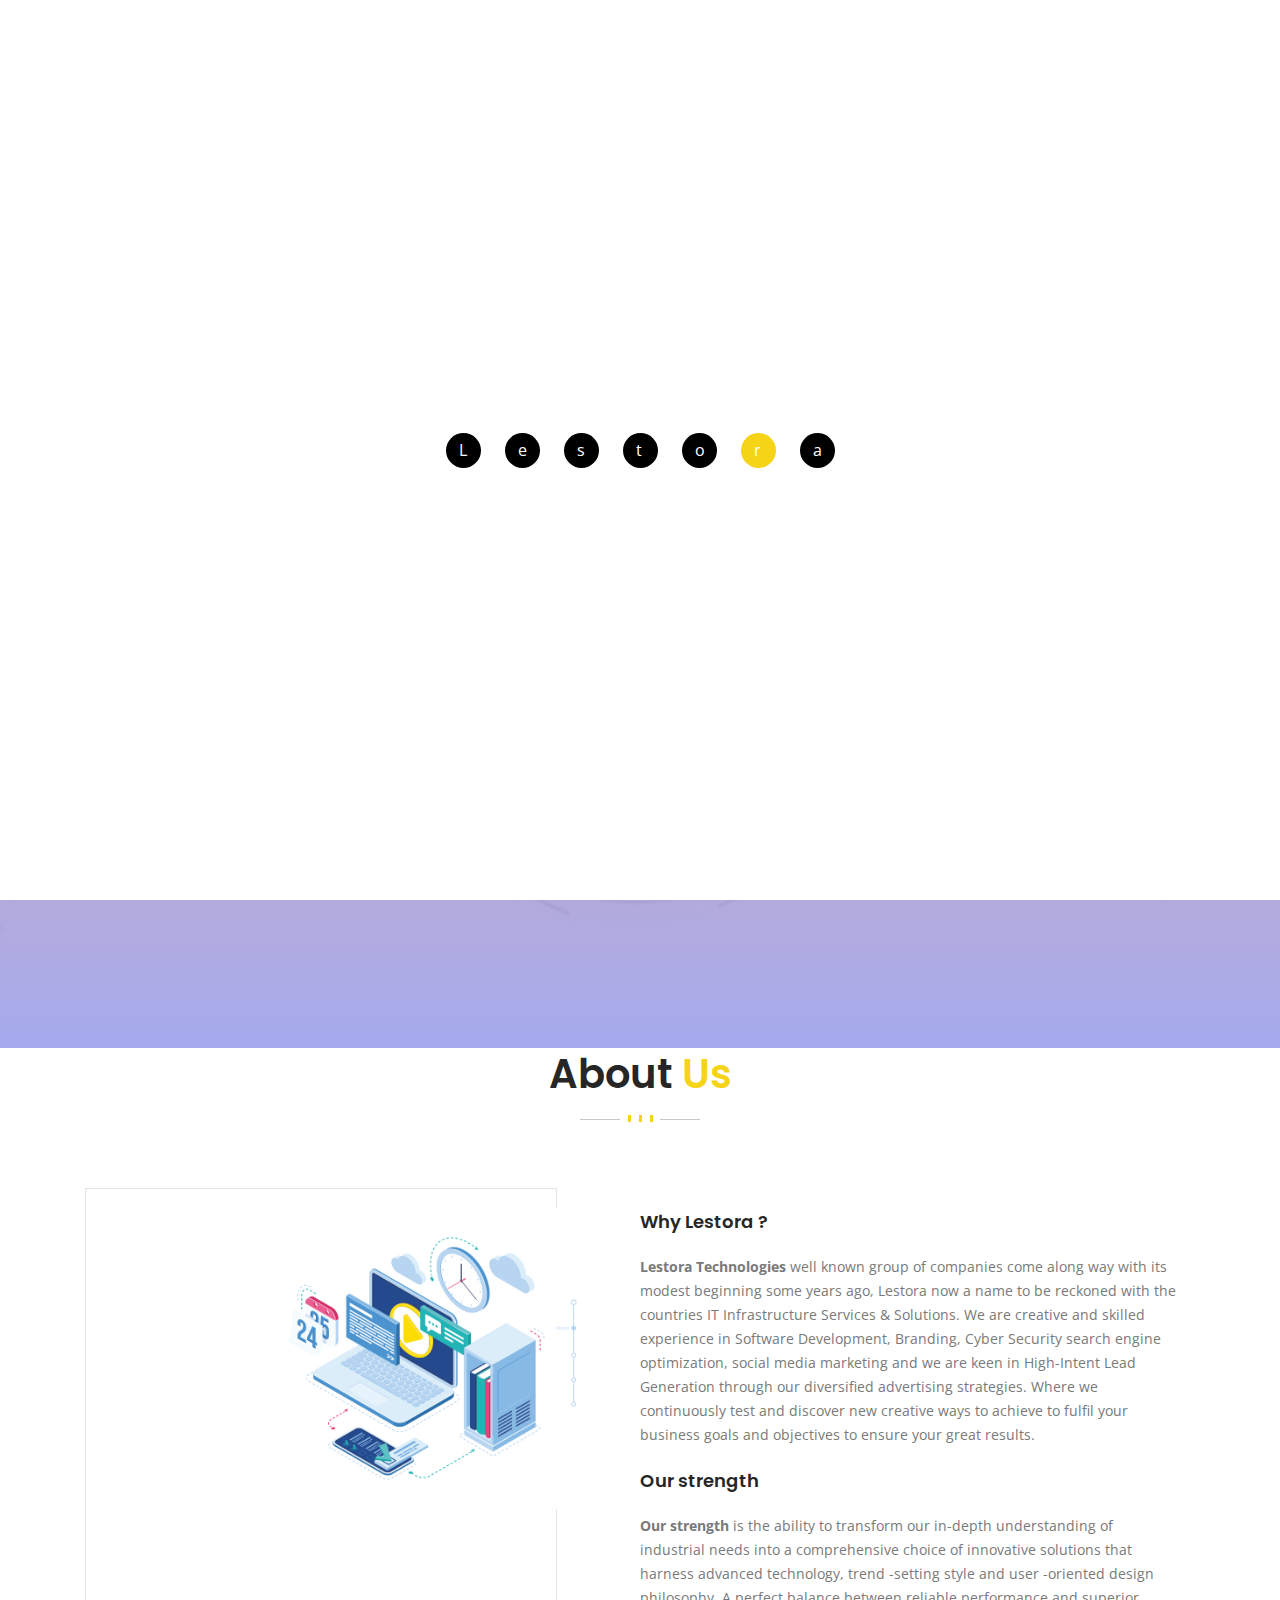
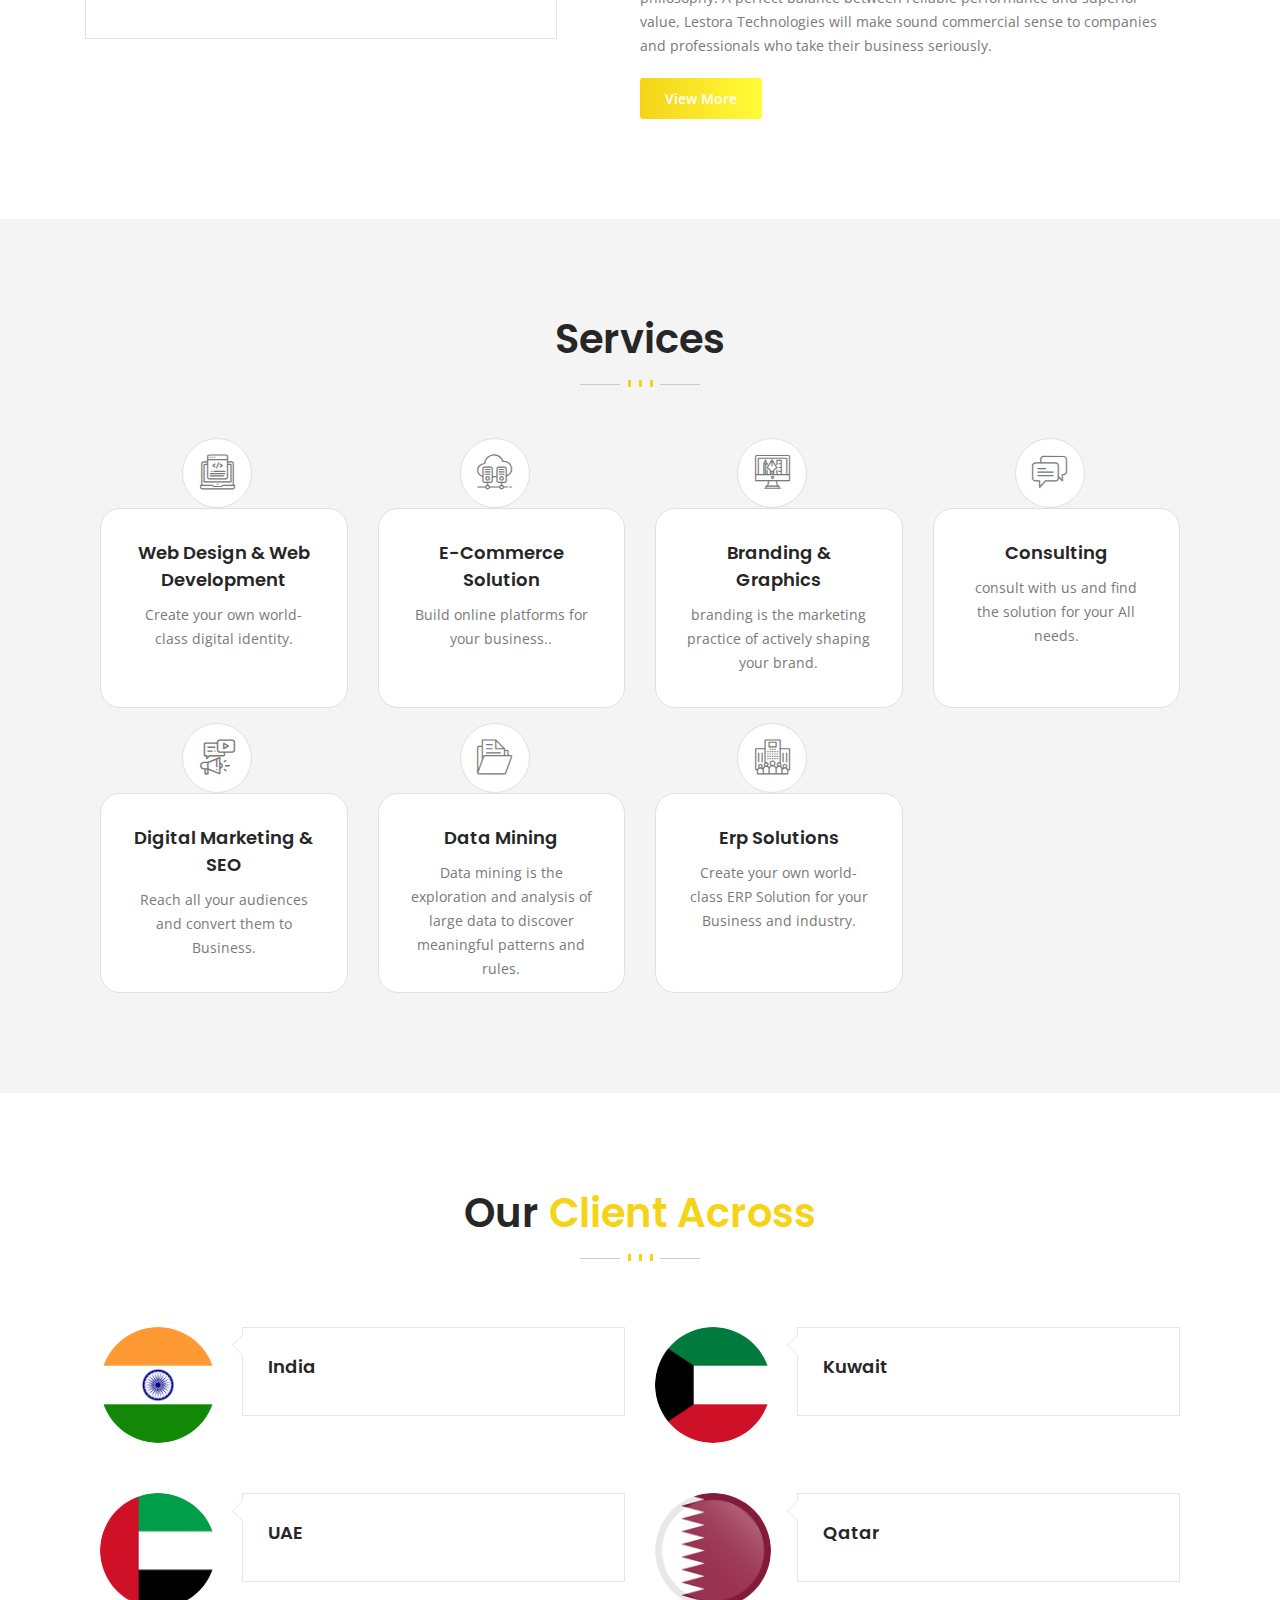
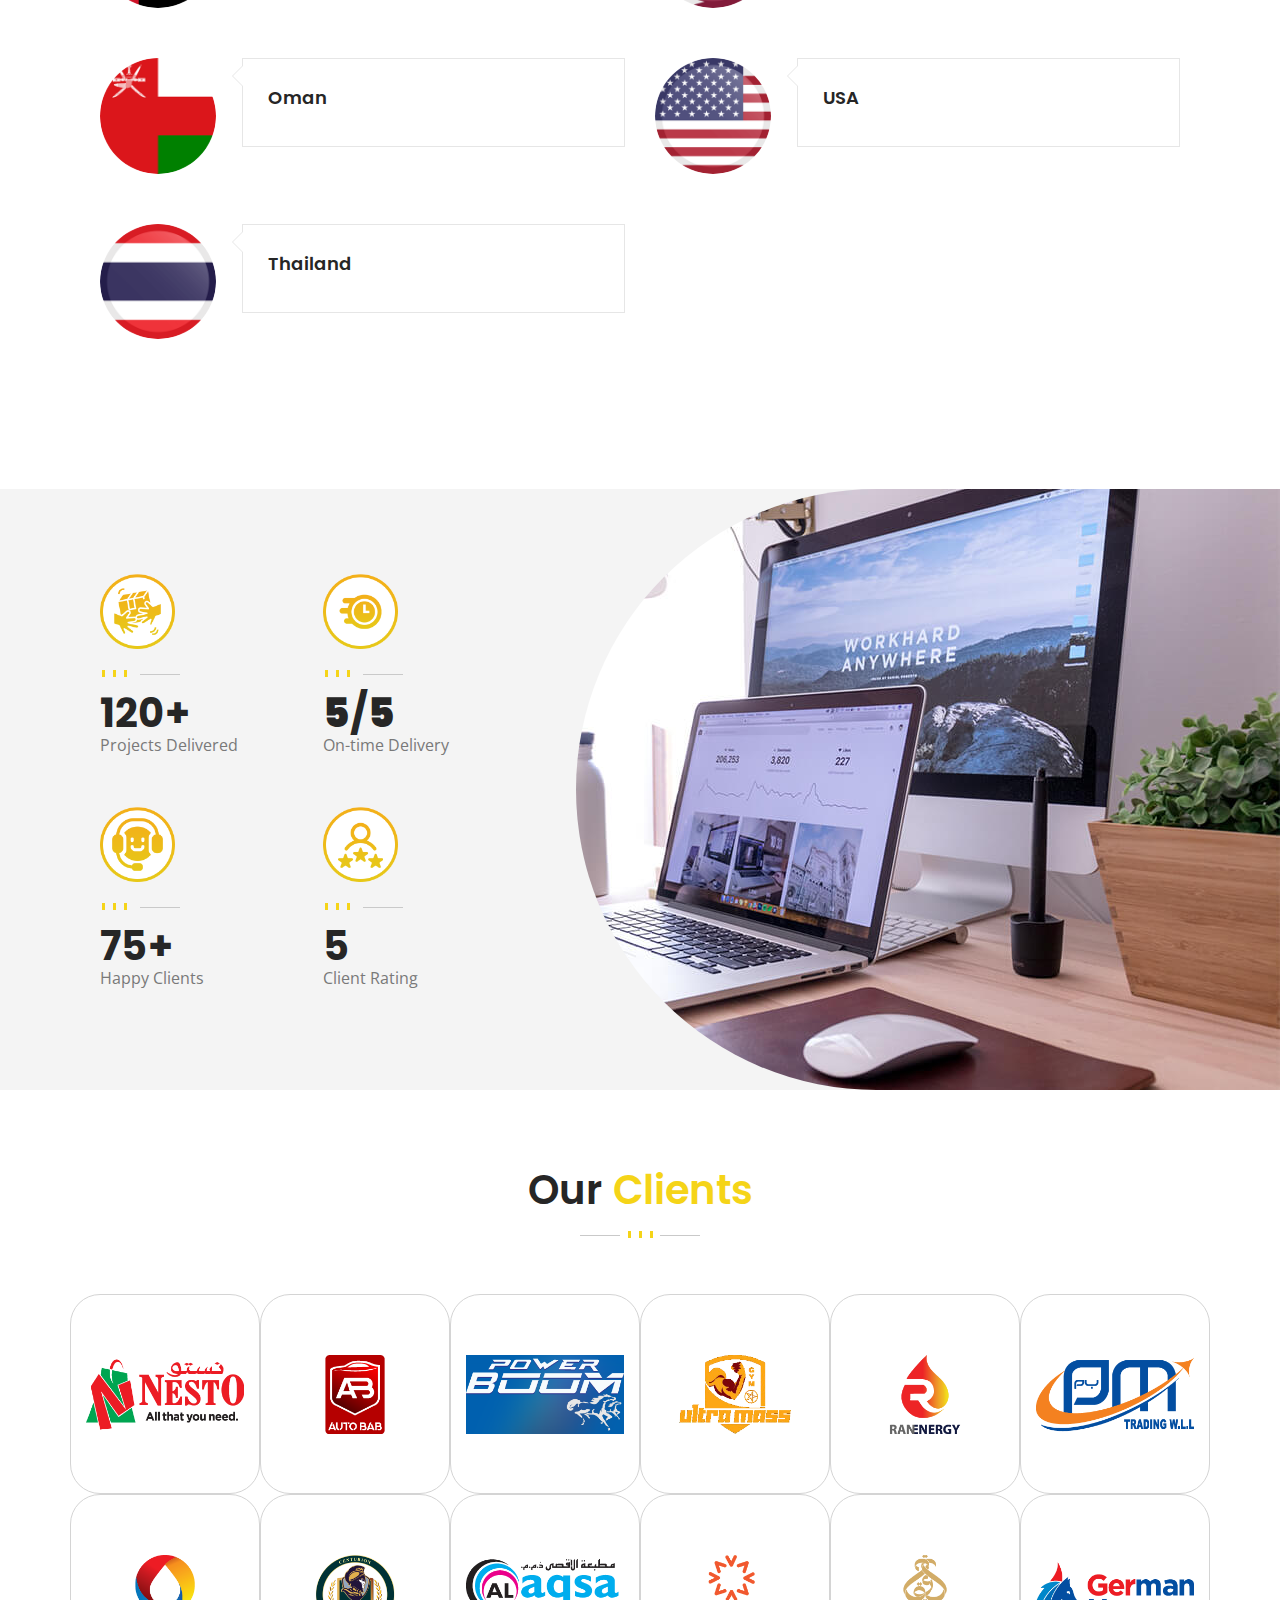
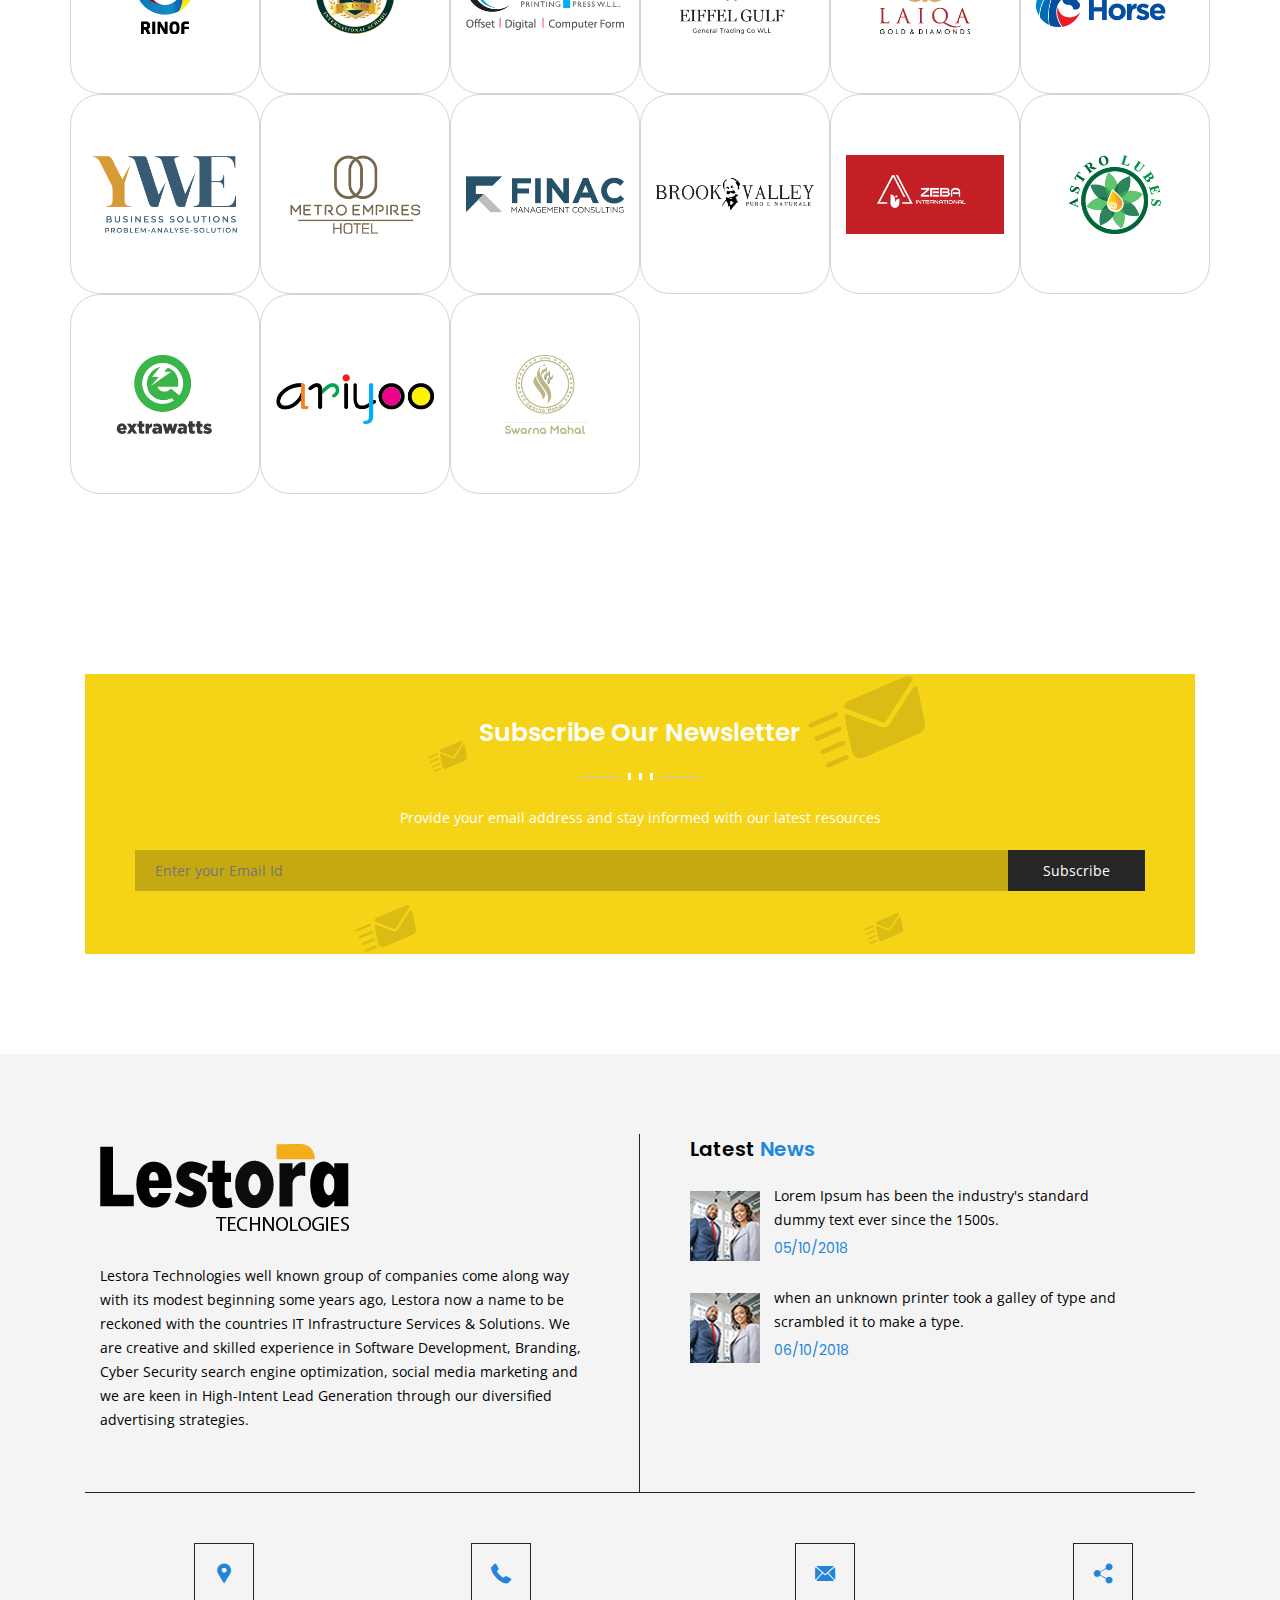
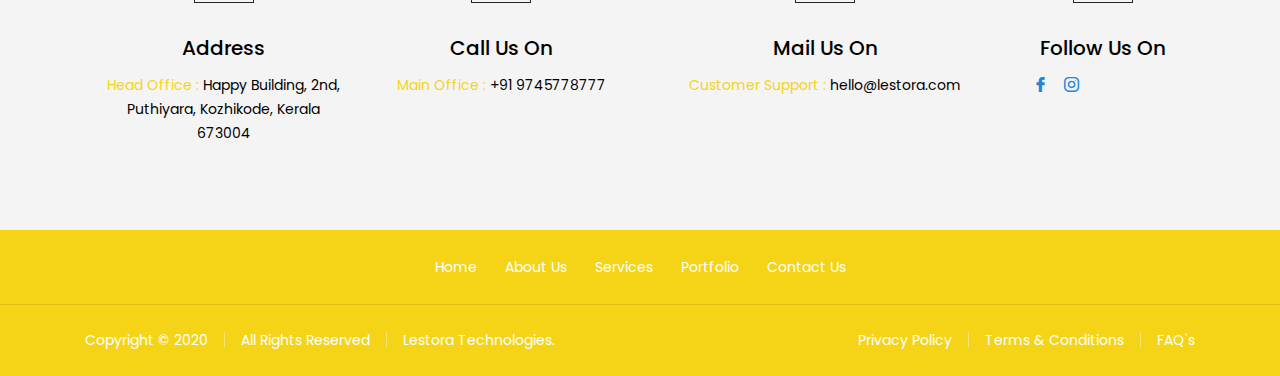
==== index.html @ db9aa4f9 "Final File" ====
<!doctype html>
<html lang="en">

<head>
<!-- Required meta tags -->
<meta charset="utf-8">
<meta name="viewport" content="width=device-width, initial-scale=1.0">
<title>Lestora Technologies</title>
<meta name="author" content="">
<!-- description -->
<meta name="description" content="">
<!-- keywords -->
<meta name="keywords" content="" >
<!-- Favicon -->
    <link rel="shortcut icon" type="image/x-icon" href="img/favicon.png" />
<!-- Aminate CSS -->
<link rel="stylesheet" href="css/animate.css" />
<!-- Flaticon CSS -->
<link rel="stylesheet" href="css/flaticon.css" />
<!-- Bootstrap CSS -->
<link rel="stylesheet" href="css/bootstrap.min.css" />
<!-- Owl Carousel stylesheet -->
<link rel="stylesheet" href="css/owl.carousel.min.css" />
<link rel="stylesheet" href="css/owl.theme.default.min.css" />
<!-- Lightbox CSS -->
<link rel="stylesheet" href="css/lightbox.css" />
<!-- Skin Blue Css -->
<link rel="stylesheet" href="css/skin-yellow.css" />
<!-- Header CSS -->
<link rel="stylesheet" href="css/header.css" />
<!-- Style CSS -->
<link rel="stylesheet" href="css/style.css" />
<!-- Responsive CSS -->
<link rel="stylesheet" href="css/responsive.css" />

<!-- jquery js-->
<script src="js/jquery.min.js"></script>
<script src="js/typewrite.js" ></script>
</head>
<body>
    <!-- ====== Preloader ====== -->
      <div class="preloader js-preloader flex-center">
			<div class="dots">
        
				<div class="dot"><span>L</span></div>
				<div class="dot"><span>e</span></div>
        <div class="dot"><span>s</span></div>
        <div class="dot"><span>t</span></div>
        <div class="dot"><span>o</span></div>
        <div class="dot"><span>r</span></div>
        <div class="dot"><span>a</span></div>
        
      </div>
     
		</div>

<div class="wraper"> 
  <!-- ====== Header Starts ====== -->
 <div class="header-top contact_info">
            <div class="container">
        <div class="col-lg-12 col-md-12">
          <div class="row">
            <div class="col-lg-6 col-md-6 col-sm-12 col-xs-12">
              <div class="follow_us_on">
                 <ul>
                  <li><a href="https://www.facebook.com/lestoratechnologies/" title="Facebook" ><i class="flat flaticon-facebook-logo"></i></a></li>
                  
                    <li class="separator-pipesign black"></li>
                  
                  
                  <li><a href="https://www.instagram.com/lestoratechnologies/" title="Linkedin" ><i class="flat flaticon-linkedin-logo"></i></a></li>
                  
                 
                  
                </ul>
              </div>
            </div>
            <div class="col-lg-6 col-md-6 col-sm-12 col-xs-12 mail-call">
              <div class="mail-to"><i class="flat flaticon-mail-black-envelope-symbol"></i><a href="mailto:hello@lestora.com" > <span style="color: #000000;">hello@lestora.com</span></a></div>
              <span class="separator-pipesign black"></span>
              <div class="call-on"><i class="flat flaticon-phone-receiver"> </i><a href="tel:+91 94463 17100"><span style="color: #000000;">+91 9745778777</span></a></div>
            </div>
          </div>
        </div>
      </div>
    </div>
  <header class="header index-2">
    <div class="container">
         <nav class="navbar navbar-expand-lg">

            <!-- Brand -->
            <h2 class="nav-brand">
              <a class="navbar-brand" href="index.html" title="Bizler"><img src="img/web-logo-01.png" alt="" /></a>
            </h2>

            <button class="navbar-toggler" type="button" data-toggle="collapse" data-target="#nav-content" aria-controls="nav-content"
            aria-expanded="false" aria-label="Toggle navigation">
              <span class="navbar-toggler-icon"></span>
              <span class="navbar-toggler-icon"></span>
              <span class="navbar-toggler-icon"></span>
            </button>
            <!-- Links -->
             <div class="main-menu collapse navbar-collapse" id="nav-content">
              <ul class="navbar-nav">
                <li class="nav-item active">
                  <a class="nav-link "  href="index.html">Home</a>
               
                </li>
                 <li class="nav-item ">
                  <a class="nav-link "  href="#about-us">About Us</a>
                
                </li>
                 <li class="nav-item ">
                  <a class="nav-link "  href="#services">Services</a>
                 
                </li>
                <li class="nav-item ">
                  <a class="nav-link "  href="portfolio.html">Portfolio</a>
                 
                </li>
            

                 <li class="nav-item ">
                  <a class="nav-link "   href="contact.html">Contact Us</a>
                  
                </li>
              </ul>
            </div>
          </nav>
    </div>
  </header>
  <!-- ====== Header End ====== --> 
  
  <!-- ====== Slider Start ====== -->
<div class="slider index-2">
    

     <div class="owl-main owl-carousel owl-theme">
  
        <div class="item"> 
        <img class="d-block w-100" src="img/lestora Slide 03.png" alt="First slide">
         <div class="caption d-md-block">
        <div class="display"> <span  class="typewrite h-ultra"data-period="2000" data-type='[  "We design business Differently." ]'></span> </div>
        <a class="btn-style yellow-btn " href="#">Discover More</a>
        </div>

        </div>


        <div class="item"> 
        <img class="d-block w-100" src="img/lestora Slide 04.png" alt="Second slide">
        <div class="caption d-md-block">
          <div class="display"> <span  class="typewrite h-ultra"data-period="2000" data-type='[  "We design business Differently." ]'></span> </div>
          <a class="btn-style yellow-btn " href="#">Discover More</a>
        </div>

        </div>


        

        <div class="item"> 
          <img class="d-block w-100" src="img/lestora Slide 05.png" alt="Third slide">
          <div class="caption d-md-block">
            <div class="display"> <span  class="typewrite h-ultra"data-period="2000" data-type='[  "We design business Differently." ]'></span> </div>
            <a class="btn-style yellow-btn " href="#">Discover More</a>
          </div>
  
          </div> 
            

        </div>



  </div>
  
  <!-- ====== Slider End ====== --> 
  
   
<!-- ====== Qualities Start ====== -->
    <!-- <section id="qualities" class="index-3">
    <div class="container">
    <div class="col-lg-12 col-md-12 col-sm-12 col-xs-12">
    <div class="content">
    <div class="col-lg-3 col-md-6 col-sm-6 col-xs-12 column">
    <div class="icon"><i class="flat flaticon-reward"></i></div>
    <div class="heading">
    <h5>We are Professional</h5>
    </div>
    <div class="description">
    <p>Lorem Ipsum has been the industry's standard dummy text ever since the 1500s </p>
    </div>
    </div>
    <div class="col-lg-3 col-md-6 col-sm-6 col-xs-12 column">
    <div class="icon"><i class="flat flaticon-certificate"></i></div>
    <div class="heading">
    <h5>Licensed and Certified</h5>
    </div>
    <div class="description">
    <p>Lorem Ipsum has been the industry's standard dummy text ever since the 1500s </p>
    </div>
    </div>
    <div class="col-lg-3 col-md-6 col-sm-6 col-xs-12 column">
    <div class="icon"><i class="flat flaticon-enterprise"></i></div>
    <div class="heading">
    <h5>Number 1 Company</h5>
    </div>
    <div class="description">
    <p>Lorem Ipsum has been the industry's standard dummy text ever since the 1500s </p>
    </div>
    </div>
    <div class="col-lg-3 col-md-6 col-sm-6 col-xs-12 column">
    <div class="icon"><i class="flat flaticon-working-team"></i></div>
    <div class="heading">
    <h5>Leading Provider</h5>
    </div>
    <div class="description">
    <p>Lorem Ipsum has been the industry's standard dummy text ever since the 1500s </p>
    </div>
    </div>
    
    </div>
    </div>
    </div>

</section> -->
<!-- ====== Qualities End ====== --> 
  <!-- ====== About Us Start ====== -->
  <section id="about-us" class="index-3">
    <div class="container">
      <div class="section_heading">
        <h1>About <span>Us</span></h1>
        <div class="separator">
          <ul>
            <li></li>
            <li></li>
            <li></li>
          </ul>
        </div>
      </div>
      <div class="col-lg-12 col-md-12 col-xs-12 content_sec">
        <div class="row row-safari">
          <div class="col-lg-6 col-md-6 col-sm-12 col-xs-12 img-area"> <img class="img_sec" src="img/lestora about us.png" alt="About" /> </div>
          <div class="col-lg-6 col-md-6 col-sm-12 col-xs-12 content-area">
            <h5>Why Lestora ?</h5>
            <p><strong>Lestora Technologies</strong> well known group of companies come along way with its modest beginning some years ago, Lestora now a name to be reckoned with the countries IT Infrastructure Services & Solutions. We are creative and skilled experience in Software Development, Branding, Cyber Security search engine optimization, social media marketing and we are keen in High-Intent Lead Generation through our diversified advertising strategies. Where we continuously test and discover new creative ways to achieve to fulfil your business goals and objectives to ensure your great results.</p>
            <h5>Our strength</h5>
            <p><strong>Our strength</strong> is the ability to transform our in-depth understanding of industrial needs into a comprehensive choice of innovative solutions that harness advanced technology, trend -setting style and user -oriented design philosophy. A perfect balance between reliable performance and superior value, Lestora Technologies will make sound commercial sense to companies and professionals who take their business seriously.</p>
            <a class="btn-style yellow-btn " href="#">View More</a> </div>
           

        </div>
      </div>
    </div>
  </section>
  <!-- ====== About Us End ====== --> 
  
  <!-- ====== Services Start ====== -->

  <section id="services" class="index-2 pdb-70 gray-bg ">
    <div class="container">
      <div class="section_heading">
        <h2>Services</h2>
        <div class="separator">
          <ul>
            <li></li>
            <li></li>
            <li></li>
          </ul>
        </div>
      </div>
      <div class="col-lg-12 col-md-12 col-xs-12" >
        <div class="row "style="padding-top: 80px;" >
          <div class="col-lg-3 col-md-4 col-sm-6 col-xs-12 blog-iso-item">
            <div class="item card_mr_top">
              <div class="service-card">
                <div class="service_icon"><i class="flat flaticon-web-design"></i></div>
                <div class="service_detail">
                  <h5>Web Design & Web Development</h5>
                  <p>Create your own world-class digital identity. </p>
                </div>
              </div>
              </div>
          </div>
          <div class="col-lg-3 col-md-4 col-sm-6 col-xs-12 blog-iso-item">
            <div class="item card_mr_top">
              <div class="service-card">
                <div class="service_icon"><i class="flat flaticon-servers"></i></div>
                <div class="service_detail">
                  <h5>E-Commerce Solution</h5>
                  <p>Build online platforms for your business.. </p>
                </div>
              </div>
              </div>
          </div>
          <div class="col-lg-3 col-md-4 col-sm-6 col-xs-12 blog-iso-item">
            <div class="item card_mr_top">
              <div class="service-card">
                <div class="service_icon"><i class="flat flaticon-computer-graphic"></i></div>
                <div class="service_detail">
                  <h5>Branding & Graphics</h5>
                  <p>branding is the marketing practice of actively shaping your brand. </p>
                </div>
              </div>
              </div>
          </div>
          <div class="col-lg-3 col-md-4 col-sm-6 col-xs-12 blog-iso-item">
            <div class="item card_mr_top">
              <div class="service-card">
                <div class="service_icon"><i class="flat flaticon-chat"></i></div>
                <div class="service_detail">
                  <h5>Consulting</h5>
                  <p>consult with us and find the solution for your All needs. </p>
                </div>
              </div>
              </div>
          </div>
          <div class="col-lg-3 col-md-4 col-sm-6 col-xs-12 blog-iso-item">
            <div class="item card_mr_top">
              <div class="service-card">
                <div class="service_icon"><i class="flat flaticon-digital-marketing"></i></div>
                <div class="service_detail">
                  <h5>Digital Marketing & SEO</h5>
                  <p>Reach all your audiences and convert them to Business. </p>
                </div>
              </div>
              </div>
          </div>
          <div class="col-lg-3 col-md-4 col-sm-6 col-xs-12 blog-iso-item">
            <div class="item card_mr_top">
              <div class="service-card">
                <div class="service_icon"><i class="flat flaticon-folder"></i></div>
                <div class="service_detail">
                  <h5>Data Mining</h5>
                  <p>Data mining is the exploration and analysis of large data to discover meaningful patterns and rules. </p>
                </div>
              </div>
              </div>
          </div>
          <div class="col-lg-3 col-md-4 col-sm-6 col-xs-12 blog-iso-item">
            <div class="item card_mr_top">
              <div class="service-card">
                <div class="service_icon"><i class="flat flaticon-enterprise"></i></div>
                <div class="service_detail">
                  <h5> Erp Solutions</h5>
                  <p>Create your own world-class ERP Solution for your Business and industry. </p>
                </div>
              </div>
              </div>
          </div>
         
        </div>
      </div>
    </div>
  </section>
  <!-- ====== Services End ====== --> 
  


  
  <!-- ====== Team Start ====== -->
  <section id="our_team" class="index-3">
    <div class="container">
      <div class="section_heading">
        <h2>Our <span>Client Across</span></h2>
        <div class="separator">
          <ul>
            <li></li>
            <li></li>
            <li></li>
          </ul>
        </div>
      </div>
      <div class="col-lg-12 col-md-12 col-xs-12  content_sec">
        <div class="row">
          <div class="item col-lg-6 col-md-6 col-sm-12 col-xs-12 ">
            <div class="client_dp"> <img src="img/india.png" /> </div>
            <div class="team-card">
              <div class="name_designation">
                <h5>India</h5>
              </div>           
            </div>
          </div>
          <div class="item col-lg-6 col-md-6 col-sm-12 col-xs-12 ">
            <div class="client_dp"> <img src="img/kuwait.png" /> </div>
            <div class="team-card">
              <div class="name_designation">
                <h5>Kuwait</h5>
              </div>           
            </div>
          </div>
          <div class="item col-lg-6 col-md-6 col-sm-12 col-xs-12 ">
            <div class="client_dp"> <img src="img/uae.png"  /> </div>
            <div class="team-card">
              <div class="name_designation">
                <h5>UAE</h5>
              </div>           
            </div>
          </div>
          <div class="item col-lg-6 col-md-6 col-sm-12 col-xs-12 ">
            <div class="client_dp"> <img src="img/qatar.png"  /> </div>
            <div class="team-card">
              <div class="name_designation">
                <h5>Qatar</h5>
              </div>           
            </div>
          </div>
          <div class="item col-lg-6 col-md-6 col-sm-12 col-xs-12 ">
            <div class="client_dp"> <img src="img/oman.png" /> </div>
            <div class="team-card">
              <div class="name_designation">
                <h5>Oman</h5>
              </div>           
            </div>
          </div>
          <div class="item col-lg-6 col-md-6 col-sm-12 col-xs-12 ">
            <div class="client_dp"> <img src="img/usa.png"  /> </div>
            <div class="team-card">
              <div class="name_designation">
                <h5>USA</h5>
              </div>           
            </div>
          </div>
          <div class="item col-lg-6 col-md-6 col-sm-12 col-xs-12 ">
            <div class="client_dp"> <img src="img/thailand.png"  /> </div>
            <div class="team-card">
              <div class="name_designation">
                <h5>Thailand</h5>
              </div>           
            </div>
          </div>
          
         
        </div>
      </div>
    </div>
    <div class="clearfix"></div>
  </section>
  <!-- ====== Team End ====== --> 
  


  <!-- ====== Counter Start ====== -->
  <section id="counter" class="gray-bg index-2">
    <div class="container">
      <div class="col-lg-5 col-md-6 col-sm-12 col-xs-12">
        <div class="row row-safari">
          <div class="counter-column col-lg-6 col-md-6 col-sm-6 col-xs-12">
            <div class="count_icon"><img src="img/Project delivered.png"> </div>
            <div class="separator left-align">
              <ul>
                <li></li>
                <li></li>
                <li></li>
              </ul>
            </div>
            <div class="counter_content">
              <h2><span class="counter">120</span>+</h2>
              <div class="title">Projects Delivered</div>
            </div>
          </div>
          <div class="counter-column col-lg-6 col-md-6 col-sm-6 col-xs-12">
            <div class="count_icon"> <img src="img/on time.png"> </div>
            <div class="separator left-align">
              <ul>
                <li></li>
                <li></li>
                <li></li>
              </ul>
            </div>
            <div class="counter_content">
              <h2>
                
                <span><strong class="counter ">5</strong></span><span>/<strong class="counter ">5</strong></span>
              </h2>
              <div class="title">On-time Delivery</div>
            </div>
          </div>
          <div class="counter-column col-lg-6 col-md-6 col-sm-6 col-xs-12">
            <div class="count_icon"> <img src="img/happy clients.png">  </div>
            <div class="separator left-align">
              <ul>
                <li></li>
                <li></li>
                <li></li>
              </ul>
            </div>
            <div class="counter_content">
              <h2><span class="counter">75</span>+</h2>
              <div class="title">Happy Clients</div>
            </div>
          </div>
          <div class="counter-column col-lg-6 col-md-6 col-sm-6 col-xs-12">
            <div class="count_icon"> <img src="img/Clienrts rating.png">  </div>
            <div class="separator left-align">
              <ul>
                <li></li>
                <li></li>
                <li></li>
              </ul>
            </div>
            <div class="counter_content">
              <h2><span class="counter">5</span></h2>
              <div class="title">Client Rating</div>
            </div>
          </div>
        </div>
      </div>

     
    </div>
  </section>

  <!-- ====== Counter End ====== --> 
  

<!-- ====== Client Start ====== -->

<div id="client" >
  <div class="container">

    <div class="section_heading">
      <h2>Our <span>Clients</span></h2>
      
      <div class="separator">
        <ul>
          <li></li>
          <li></li>
          <li></li>
        </ul>
      </div>
    </div>
    <div class="row" style="padding-top: 50px;">
                  
      <div class="logo-wrapper col-6 col-sm-3 col-md-2 col-xs-6">
        <div class="fuller">
          <a class="full-anchor" href="#" target="_blank"></a>
        </div>
        <div class="">
          <img src="img/brand/client-logo-300x150-06.png">

      </div>
      </div>

      
      <div class="logo-wrapper col-6 col-sm-3 col-md-2 col-xs-6">
        <div class="fuller">
          <a class="full-anchor" href="#" target="_blank"></a>
        </div>
        <div class="">
          <img src="img/brand/client-logo-300x150-21.png">
      </div>
      </div>

      <div class="logo-wrapper col-6 col-sm-3 col-md-2 col-xs-6">
        <div class="fuller">
          <a class="full-anchor" href="#" target="_blank"></a>
        </div>
        <div class="">
          <img src="img/brand/client-logo-300x150-13.png">
      </div>
      </div>

      <div class="logo-wrapper col-6 col-sm-3 col-md-2 col-xs-6">
        <div class="fuller">
          <a class="full-anchor" href="#" target="_blank"></a>
        </div>
        <div class="">
        <img src="img/brand/client-logo-300x150-11.png">
      </div>
      </div>

      <div class="logo-wrapper col-6 col-sm-3 col-md-2 col-xs-6">
        <div class="fuller">
          <a class="full-anchor" href="#" target="_blank"></a>
        </div>
        <div class="">
        <img src="img/brand/client-logo-300x150-12.png">
      </div>
      </div>

      <div class="logo-wrapper col-6 col-sm-3 col-md-2 col-xs-6">
        <div class="fuller">
          <a class="full-anchor" href="#" target="_blank"></a>
        </div>
        <div class="">
        <img src="img/brand/client-logo-300x150-04.png">
      </div>
      </div>

      <div class="logo-wrapper col-6 col-sm-3 col-md-2 col-xs-6">
        <div class="fuller">
          <a class="full-anchor" href="#" target="_blank"></a>
        </div>
        <div class="">
        <img src="img/brand/client-logo-300x150-05.png">
      </div>
      </div>

      <div class="logo-wrapper col-6 col-sm-3 col-md-2 col-xs-6">
        <div class="fuller">
          <a class="full-anchor" href="#" target="_blank"></a>
        </div>
        <div class="">
        <img src="img/brand/client-logo-300x150-03.png">
      </div>
      </div>

      <div class="logo-wrapper col-6 col-sm-3 col-md-2 col-xs-6">
        <div class="fuller">
          <a class="full-anchor" href="#" target="_blank"></a>
        </div>
        <div class="">
        <img src="img/brand/client-logo-300x150-15.png">
      </div>
      </div>

      <div class="logo-wrapper col-6 col-sm-3 col-md-2 col-xs-6">
        <div class="fuller">
          <a class="full-anchor" href="#" target="_blank"></a>
        </div>
        <div class="">
        <img src="img/brand/client-logo-300x150-18.png">
      </div>
      </div>

      <div class="logo-wrapper col-6 col-sm-3 col-md-2 col-xs-6">
        <div class="fuller">
          <a class="full-anchor" href="#" target="_blank"></a>
        </div>
        <div class="">
        <img src="img/brand/client-logo-300x150-08.png">
      </div>
      </div>

      <div class="logo-wrapper col-6 col-sm-3 col-md-2 col-xs-6">
        <div class="fuller">
          <a class="full-anchor" href="#" target="_blank"></a>
        </div>
        <div class="">
        <img src="img/brand/client-logo-300x150-10.png">
      </div>
      </div>

      <div class="logo-wrapper col-6 col-sm-3 col-md-2 col-xs-6">
        <div class="fuller">
          <a class="full-anchor" href="#" target="_blank"></a>
        </div>
        <div class="">
        <img src="img/brand/client-logo-300x150-19.png">
      </div>
      </div>

      <div class="logo-wrapper col-6 col-sm-3 col-md-2 col-xs-6">
        <div class="fuller">
          <a class="full-anchor" href="#" target="_blank"></a>
        </div>
        <div class="">
        <img src="img/brand/client-logo-300x150-09.png">
      </div>
      </div>

      <div class="logo-wrapper col-6 col-sm-3 col-md-2 col-xs-6">
        <div class="fuller">
          <a class="full-anchor" href="#" target="_blank"></a>
        </div>
        <div class="">
        <img src="img/brand/client-logo-300x150-14.png">
      </div>
      </div>

      <div class="logo-wrapper col-6 col-sm-3 col-md-2 col-xs-6">
        <div class="fuller">
          <a class="full-anchor" href="#" target="_blank"></a>
        </div>
        <div class="">
        <img src="img/brand/client-logo-300x150-16.png">
      </div>
      </div>

      <div class="logo-wrapper col-6 col-sm-3 col-md-2 col-xs-6">
        <div class="fuller">
          <a class="full-anchor" href="#" target="_blank"></a>
        </div>
        <div class="">
        <img src="img/brand/client-logo-300x150-17.png">
      </div>
      </div>

      <div class="logo-wrapper col-6 col-sm-3 col-md-2 col-xs-6">
        <div class="fuller">
          <a class="full-anchor" href="#" target="_blank"></a>
        </div>
        <div class="">
        <img src="img/brand/client-logo-300x150-22.png">
      </div>
      </div>

      <div class="logo-wrapper col-6 col-sm-3 col-md-2 col-xs-6">
        <div class="fuller">
          <a class="full-anchor" href="#" target="_blank"></a>
        </div>
        <div class="">
        <img src="img/brand/client-logo-300x150-20.png">
      </div>
      </div>

      <div class="logo-wrapper col-6 col-sm-3 col-md-2 col-xs-6">
        <div class="fuller">
          <a class="full-anchor" href="#" target="_blank"></a>
        </div>
        <div class="">
        <img src="img/brand/client-logo-300x150-07.png">
      </div>
      </div>

      <div class="logo-wrapper col-6 col-sm-3 col-md-2 col-xs-6">
        <div class="fuller">
          <a class="full-anchor" href="#" target="_blank"></a>
        </div>
        <div class="">
        <img src="img/brand/client-logo-300x150-02.png">
      </div>
      </div>





      </div>

     

      
   
  </div>
  
</div>
<!-- ====== Client End ====== --> 


   
    <!-- ====== Quick Connect Start ====== --> 
  <section id="quick-connect" class="index-3">
    <div class="container">
      <div class="col-lg-12 col-md-12 col-sm-12">
        <div class="row">

          <div class="newsletter">
            <div class="section_heading">
              <h4>Subscribe Our Newsletter</h4>
              <div class="separator">
                <ul>
                  <li></li>
                  <li></li>
                  <li></li>
                </ul>
              </div>
              <div class="heading_content"> Provide your email address and stay informed with our latest resources </div>
            </div>
            <form action="javascript:void(0)"> 
              <input type="text" placeholder="Enter your Email Id">
              <button type="submit">Subscribe</button>
            </form>
          </div>
         
          
        </div>
      </div>
    </div>
  </section>
 <!-- ====== Quick Connect End ====== --> 
</div>
<!-- ====== Footer Start ====== -->
<footer class="home index-3 gray-bg">
  <div class="container">
    <div class="col-lg-12 col-md-12 col-sm-12 col-xs-12">
      <div class="row row-safari">
        <div class="col-lg-6 col-md-6 col-sm-12 col-xs-12 about">
          <div class="logo"><img src="img/web-logo-01.png"  /></div>
          <div class="detail">
            <p>Lestora Technologies well known group of companies come along way with its modest beginning some years ago, Lestora now a name to be reckoned with the countries IT Infrastructure Services & Solutions. We are creative and skilled experience in Software Development, Branding, Cyber Security search engine optimization, social media marketing and we are keen in High-Intent Lead Generation through our diversified advertising strategies.</p>
          </div>
           </div>
        <div class="col-lg-6 col-md-6 col-sm-12 col-xs-12 latest-news">
          <div class="section_heading">Latest <span>News</span></div>
          <div class="post-item">
            <div class="post-img"> <img src="img/recent-post-thumb-1.jpg" alt="post" /> </div>
            <div class="post-content">
              <p><a href="blog-detail.html">Lorem Ipsum has been the industry's standard  dummy text ever since the 1500s.</a></p>
              <div class="post-status"> 05/10/2018 </div>
            </div>
          </div>
          <div class="post-item">
            <div class="post-img"> <img src="img/recent-post-thumb-1.jpg" alt="post" /> </div>
            <div class="post-content">
              <p><a href="blog-detail.html">when an unknown printer took a galley of type and scrambled it to make a type.</a></p>
              <div class="post-status"> 06/10/2018 </div>
            </div>
          </div>
        </div>
      </div>
    </div>
     <div class="col-lg-12 col-md-12 col-sm-12 col-xs-12">
     <div class="contact_info">
          <div class="row row-safari">
		
          <div class="col-lg-3 col-md-3 col-sm-6 col-xs-12 column">
            <div class="icon"> <i class="flat flaticon-facebook-placeholder-for-locate-places-on-maps"></i> </div>
            <div class="detail">
              <h5>Address</h5>
              <div class="content"> <span class="foothead">Head Office :</span><span class="value"> Happy Building, 2nd, Puthiyara,
                Kozhikode, Kerala 673004 </span> </div>
            </div>
          </div>
          <div class="col-lg-3 col-md-3 col-sm-6 col-xs-12 column">
            <div class="icon"> <i class="flat flaticon-phone-receiver"></i> </div>
            <div class="detail">
              <h5>Call Us On</h5>
              <div class="content">  <span class="foothead">Main Office :</span><span class="value"><a href="javascript:void(0)" title="0123-456-789"> +91 9745778777</a></span> <br />
               </div>
            </div>
          </div>
          <div class="col-lg-4 col-md-4 col-sm-6 col-xs-12 column">
            <div class="icon"> <i class="flat flaticon-mail-black-envelope-symbol"></i> </div>
            <div class="detail">
              <h5>Mail Us On</h5>
              <div class="content"><span class="foothead">Customer Support : </span><span style="color: black;">hello@lestora.com</span></div>
            </div>
          </div>
          <div class="col-lg-2 col-md-2 col-sm-6 col-xs-12 column social">
            <div class="icon"> <i class="flat flaticon-share"></i> </div>
            <div class="detail">
              <h5>Follow Us On</h5>
              <div class="content"> <a href="javascript:void(0)" title="Facebook" ><i class="flat flaticon-facebook-logo"></i></a> 
             
                 <a href="javascript:void(0)" title="Instagram" ><i class="flat flaticon-instagram"></i></a> </div>
            </div>
          </div>
        </div>          
          </div>
     </div>
  </div>
  <div class="bottom">
    <div class="container">
      <div class="navigation">
        <ul>
          <li><a href="index.html" title="Homepage">Home</a></li>
          <li class="separator-pipesign white"></li>
          <li><a href="about-us-3.html" title="About Us">About Us</a></li>
          <li class="separator-pipesign white"></li>
          <li><a href="services-3.html" title="Services">Services</a></li>
         
          <li class="separator-pipesign white"></li>
          <li><a href="portfolio-2-column.html" title="Pages">Portfolio</a></li>
          <li class="separator-pipesign white"></li>
          <li><a href="contact-us-1.html" title="Contact Us">Contact Us</a></li>
        </ul>
      </div>
    </div>
    <hr />
    <div class="container">
      <div class="col-lg-12 col-md-12 col-sm-12 col-xs-12 copyright">
        <div class="row">
          <div class="col-lg-6 col-md-6 col-sm-12 col-xs-12"> Copyright &copy; 2020
            <span class="separator-pipesign white"></span>
            All Rights Reserved
            <span class="separator-pipesign white"></span>
            <a href="https://www.templateshub.net">Lestora Technologies.</a></div>
          <div class="col-lg-6 col-md-6 col-sm-12 col-xs-12 text-right"> <a href="javascript:void(0)">Privacy Policy</a>
            <span class="separator-pipesign white"></span>
            <a href="javascript:void(0)">Terms &amp; Conditions</a>
            <span class="separator-pipesign white"></span>
            <a href="faq.html">FAQ's</a> </div>
        </div>
      </div>
    </div>
  </div>
</footer>
<!-- ====== Footer End ====== --> 
<!-- popper js--> 
<script src="js/popper.min.js"></script> 
<!-- bootstrap js--> 
<script src="js/bootstrap.min.js"></script> 
<!-- Waypoints js plugin -->
<script src="js/waypoints.min.js"></script>
<!-- Counter-up js plugin -->
<script src="js/jquery.counterup.min.js"></script>
<!-- Preloadinator --> 
<script src="js/jquery.preloadinator.min.js"></script>
<script>
      $('.js-preloader').preloadinator({
        minTime: 2000
      });
</script> 
<!-- Lightbox--> 
<script src="js/lightbox.js"></script> 
<!--imageloaded js plugin -->
<script src="js/imagesloaded.js"></script>
<!-- isotope js -->
<script src="js/isotope.min.js"></script>
<!-- Owl Slider js--> 
<script src="js/owl.carousel.js"></script> 
<script src="js/owl.custom.js"></script> 
<!-- parallax js--> 
<script src="js/jquery.parallax-1.1.3.js"></script> 
<script src="js/jquery.localscroll-1.2.7-min.js"></script> 
<!-- Header menu -->
<script src="js/jquery.smartmenus.min.js"></script>
<!-- Custome js--> 
<script src="js/custom.js"></script>
</body>

</html>
---- css/flaticon.css ----
/*
  	Flaticon icon font: Flaticon
  	Creation date: 02/10/2018 08:29
  	*/

@font-face {
  font-family: "Flaticon";
  src: url("../fonts/Flaticon.eot");
  src: url("../fonts/Flaticond41d.eot?#iefix") format("embedded-opentype"),
       url("../fonts/Flaticon.woff") format("woff"),
       url("../fonts/Flaticon.html") format("truetype"),
       url("../fonts/Flaticon.svg#Flaticon") format("svg");
  font-weight: normal;
  font-style: normal;
}

@media screen and (-webkit-min-device-pixel-ratio:0) {
  @font-face {
    font-family: "Flaticon";
    src: url("../fonts/Flaticon.svg#Flaticon") format("svg");
  }
}

[class^="flaticon-"]:before, [class*=" flaticon-"]:before,
[class^="flaticon-"]:after, [class*=" flaticon-"]:after {   
  font-family: Flaticon;
        font-size: 20px;
font-style: normal;
margin-left: 20px;
}

.flaticon-send:before { content: "\f100"; }
.flaticon-phone-call:before { content: "\f101"; }
.flaticon-phone-receiver:before { content: "\f102"; }
.flaticon-mail-black-envelope-symbol:before { content: "\f103"; }
.flaticon-facebook-logo:before { content: "\f104"; }
.flaticon-twitter:before { content: "\f105"; }
.flaticon-google-plus-logo:before { content: "\f106"; }
.flaticon-linkedin-logo:before { content: "\f107"; }
.flaticon-reward:before { content: "\f108"; }
.flaticon-enterprise:before { content: "\f109"; }
.flaticon-certificate:before { content: "\f10a"; }
.flaticon-working-team:before { content: "\f10b"; }
.flaticon-web-design:before { content: "\f10c"; }
.flaticon-computer-graphic:before { content: "\f10d"; }
.flaticon-servers:before { content: "\f10e"; }
.flaticon-digital-marketing:before { content: "\f10f"; }
.flaticon-link:before { content: "\f110"; }
.flaticon-happiness:before { content: "\f111"; }
.flaticon-coffee-cup:before { content: "\f112"; }
.flaticon-like:before { content: "\f113"; }
.flaticon-building:before { content: "\f114"; }
.flaticon-avatar:before { content: "\f115"; }
.flaticon-facebook-placeholder-for-locate-places-on-maps:before { content: "\f116"; }
.flaticon-share:before { content: "\f117"; }
.flaticon-instagram:before { content: "\f118"; }
.flaticon-magnifying-glass:before { content: "\f119"; }
.flaticon-group-meeting:before { content: "\f11a"; }
.flaticon-chat:before { content: "\f11b"; }
.flaticon-search:before { content: "\f11c"; }
.flaticon-plane:before { content: "\f11d"; }
.flaticon-calendar:before { content: "\f11e"; }
.flaticon-price:before { content: "\f11f"; }
.flaticon-check:before { content: "\f120"; }
.flaticon-folder:before { content: "\f121"; }
.flaticon-pin:before { content: "\f122"; }
.flaticon-arrow:before { content: "\f123"; }
.flaticon-expand-button:before { content: "\f124"; }
.flaticon-earth:before { content: "\f125"; }
.flaticon-back:before { content: "\f126"; }
---- css/skin-yellow.css ----
/*-------------------------------------- Blue color css #2285d9 ----------------------------------------*/
 h1 span{
     color:#2285d9;
}
 ul,li {
     list-style: none;
     padding: 0px;
     margin: 0px;
}
 a, a:hover, a:focus {
     text-decoration: none;
     cursor: pointer;
     outline: none;
}
 a.view_more:hover{
     background: #2285d9;
}
 form .form-group button[type="submit"]{
     background: #2285d9;
}
 .header-top.contact_info {
    background-image: -webkit-gradient(linear, left top, right top, from(#e7c818), color-stop(#f3b019), color-stop(#f3b019), to(#e7c818));
    background-image: linear-gradient(to right, #f5d418, #fffc38, #fffc38, #f5d418);
}
 .navbar-nav .nav-item.active a{
     color:#f5d418;
}
 .navbar-nav .nav-item.active a.dropdown-toggle::after{
     color:#f5d418;
}
 .nav-item.dropdown.active a{
     color:#2285d9;
}
 .dropdown-item a:hover{
     background-color: #2285d9;
     color:#fff;
}
 .navbar-toggler-icon {
     display: block;
     width:25px;
     height:2px;
     vertical-align: middle;
     background-color: #f5d418;
     margin: 5px 0 
}
 .owl-theme .owl-dots .owl-dot.active span, .owl-theme .owl-dots .owl-dot:hover span{
     background:#2285d9;
}
 section#portfolio .sort-btn.active, section#portfolio .sort-btn:hover{
     background:#2285d9 !important;
     border:solid 1px rgba(255, 255, 255, 0.5);
     padding:8px 24px;
}
 section#testimonials .testimonials-slider .item .client_detail .name_designation h5{
     color:#2285d9;
}
 .owl-carousel .owl-nav .owl-next::before {
     color:#2285d9;
}
 .owl-carousel .owl-nav .owl-prev::before {
     color:#2285d9;
}
 .owl-carousel .owl-nav .owl-prev:hover, .owl-carousel .owl-nav .owl-next:hover{
     background:#2285d9 !important;
     border-color:#2285d9;
}
 .section_heading h2 span{
     color:#2285d9;
}
 .separator ul li{
     background:#2285d9;
}
 .separator.left-align ul li{
     background:#f5d418;
}
 .pagination .page-item.active .page-link, .pagination .page-link:hover{
     background:#2285d9 !important;
     border-color:#2285d9;
}
 .post-detail .post-status ul li i{
     color: #2285d9;
}
 .post-detail .post-status ul li i::before{
     color: #2285d9;
}
 .post-detail .description a{
     color: #2285d9;
}
 .sidebar .widget .widget-content .post-item .post-content .post-status i::before {
     color: #2285d9;
}
 .sidebar .widget .widget-content .tags ul li a:hover{
     border: solid 1px #2285d9;
     background:#2285d9;
}
 .chat-id p span{
     font-size: 30px;
     color:#2285d9;
}
 .service-card.item .service_icon i::before{
     color: #1465ac;
}
 section#services .item:hover .service-card {
     border:#2285d9 !important;
 
     background:#f5d418 !important;
     -webkit-box-shadow: 0px 15px 32px -14px rgba(34,137,217,1);
     -moz-box-shadow: 0px 15px 32px -14px rgba(34,137,217,1);
     box-shadow: 0px 15px 32px -14px rgba(34,137,217,1);
}
 .team-card.item .name_designation h5{
     display: block;
     color:#2285d9;
     font-weight: 500;
}
 .blog_card .post-detail .posted_by a{
     color:#2285d9;
     font-weight:bold;
}
 footer .footer_about_content a{
     color: #2285d9;
}
 footer .contact_info i{
     color:#2285d9;
}
 footer .newsletter h4{
     color:#2285d9;
}
 footer .newsletter form input[type="submit"]{
     background:#2285d9;
}
 footer .copyright a:hover{
     color: #2285d9;
}
 section#inner-banner .inner-heading .breadcrumb li.breadcrumb-item a {
     color: #2285d9;
}
 section#qualities .column .icon i::before{
     color: #2285d9;
}
 section#about-detail .section_heading h4 span{
     color: #2285d9;
}
 section#pricing .price_amount strong{
     color: #2285d9;
}
 section#pricing .purchase a.purchase_now:hover{
     background: #2285d9;
     color: #fff;
}
 section#pricing .ultimate{
     background: #2285d9 !important;
     -webkit-box-shadow: 0px 5px 32px -7px rgba(34,137,217,0.78);
     -moz-box-shadow: 0px 5px 32px -7px rgba(34,137,217,0.78);
     box-shadow: 0px 5px 32px -7px rgba(34,137,217,0.78);
}
 section#pricing .ultimate .purchase a.purchase_now{
     color: #2285d9;
}
 section#portfolio_detail .about_project i::before{
     font-size: 40px;
     color:#2285d9;
}
 section#member .meeting_content a{
     color:#2285d9;
}
 section#team_member_detail .name_designation h3{
     color:#2285d9;
}
 section#team_member_detail .name_designation h6{
     color:#262626;
}
 section#team_member_detail .social_media ul li a:hover{
     color:#2285d9;
}
 section#team_member_detail .contact-detail li i::before{
     color:#2285d9;
}
 section#member .overlay, section#portfolio .overlay, section#counter .overlay, section#services-counter .overlay, section#work-status .overlay{
     width:100%;
     height: 100%;
     background: rgba(34,137,217, 0.8);
     display:block;
     position:absolute;
     z-index:0;
     top:0;
}
 .post-detail h6 a:hover, .post-detail h4 a:hover, .post-detail h5 a:hover{
     color:#2285d9 !important;
}
 section#team_member_detail .counter-column .counter_content .title{
     color: #2285d9;
}
 section#blog-post-list .post-detail .post-status ul li i{
     color: #2285d9;
}
 section#blog-post-list .post-detail .post-status ul li i::before{
     color: #2285d9;
}
 section#blog-post-list .post-detail .description a{
     color: #2285d9;
}
 section#single-post-detail .tags_share .tags ul li a:hover{
     border: solid 1px #2285d9;
     background:#2285d9;
}
 section#single-post-detail .tags_share .share_on .icons a i:hover::before{
     color:#2285d9;
}
 section#single-post-detail .author_sec .about-author .name_designation h6{
     color:#2285d9;
}
 section#single-post-detail .author_sec .about-author .social_media ul li a:hover{
     color:#2285d9;
}
 section#single-post-detail .comments h5 span{
     color: #2285d9;
}
 section#single-post-detail .comments ol li .visitor_description .date {
     color:#2285d9;
}
 section#single-post-detail .comments ol li .visitor_description a{
     color:#2285d9;
}
 section#single-post-detail .sidebar .widget .widget-content .post-item .post-content .post-status i::before {
     color: #2285d9;
}
 .project .zoom{
     background: rgba(34,137,217, 0.9);
}
 .blog_card .post-img .posted_on {
     background: rgba(34,137,217, 0.9);
}
 section#single-post-detail .blog-detail .post-detail .about-post .special-quote{
     background:#ffece1;
     border:solid 1px #f0c9b1;
}
 section#contact-us .contact-detail .contact-card .icon i::before{
     color: #2285d9;
}
 section#contact-us .mid-content .description span{
     color: #2285d9;
}
 section#contact-us .info ul li .icon i:before{
     color:#2285d9;
}
 section#contact-us .form-header{
     background:#2285d9;
}
 section#faq #accordion button.btn-link span{
     color:#2285d9;
}
 section#page-not-found .error-content h4 {
     color:#2285d9;
}
 section#page-not-found .error-content a{
     background: #2285d9;
}
 .separator ul li{
     background:#2285d9;
}
 .section_heading h1 span, .section_heading h2 span{
     color:#2285d9;
}
 header .contact_info .mail-call i::before {
     color:#2285d9;
     font-size: 16px;
     margin-right:10px;
}
 section#about-us .qualities .column .icon i::before {
     color:#2285d9;
}
 section#services .item:hover .service-card {
     border:#2285d9;
     background:#2285d9;
     -webkit-box-shadow: 0px 15px 32px -14px rgba(34,137,217,1);
     -moz-box-shadow: 0px 15px 32px -14px rgba(34,137,217,1);
     box-shadow: 0px 15px 32px -14px rgba(34,137,217,1);
}
 .team-card .name_designation h5 a{
     color:#2285d9;
}
 section#counter .counter-column .count_icon i::before{
     color:#2285d9;
}
 footer .contact-info ul li .icon i::before{
     color:#2285d9;
}
 footer .contact-info ul li .detail .content {
     color:#2285d9;
}
 footer .bottom {
     background-color:#f5d418;
}
 section#member .meeting_icon::before{
     border-color: transparent #2285d9;
}

 section#member .meeting_icon {
     background: #2285d9;
}
 .separator ul li{
     background:#f5d418;
}
 .section_heading h1 span, .section_heading h2 span{
     color:#f5d418;
}
 section#services .item:hover .service_icon {
     -ms-transform: scale(1.15);
    /* IE 9 */
     -webkit-transform: scale(1.15);
    /* Safari 3-8 */
     transform: scale(1.15);
     -webkit-box-shadow: 0px 10px 32px -14px rgba(173,173,173,1);
     -moz-box-shadow: 0px 10px 32px -14px rgba(173,173,173,1);
     box-shadow: 0px 10px 32px -14px rgba(173,173,173,1);
}
 section#quick-connect .newsletter{
     background:url('../img/newsletter-icon.png') no-repeat center center, #f5d418;
}
 section#quick-connect .quick-info .content .sub-heading{
     color: #2285d9;
}
 section#pricing .ultimate .features ul li{
     border-bottom: solid 1px #1868ac;
}
 footer.index-3 .section_heading span{
     color: #2285d9;
}
 footer.index-3 .latest-news .post-item .post-content .post-status {
     color: #2285d9;
}
 footer.index-3 .contact-info .icon i::before{
     color: #2285d9;
}
 footer.index-3 a.view_more:hover {
     background: #2285d9;
     border-color:#2285d9;
}
 .slider.index-3 .caption a.view_more{
     background-color: #2285d9;
     border:solid 1px #2285d9;
}
 .slider.index-3 .caption a.contact_us:hover{
     color:#fff;
     background-color: #2285d9;
     border-color:#2285d9;
}
 section#pricing .ultimate .purchase a.purchase_now, section#pricing .ultimate .purchase a:hover.purchase_now{
     color: #2285d9;
}
 header .hamburger-inner, header .hamburger-inner::before, header .hamburger-inner::after {
     background-color: #2285d9;
}
 .slider.index-3 .carousel-control-next-icon:hover, .slider.index-3 .carousel-control-prev-icon:hover {
     border:solid 1px #2285d9;
}
 section#blog_post.index-3 .post-detail .description a.view_more:hover {
     background-color:#2285d9;
     border-color:#2285d9;
}
 section#services.index-3 .service_icon {
     background:#2285d9;
     border:solid 1px #2285d9;
}
---- css/header.css ----
.navbar{
     padding:0;
     font-family: 'Poppins', sans-serif;
     font-weight:500;
}
 .navbar-nav .nav-item a, .navbar-nav .dropdown-item a, .navbar-expand-lg .navbar-nav .nav-link{
     color: #262626;
     font-size:14px;
     padding:10px 0 
}
 .header-transparent .navbar-nav .nav-item a, .header-transparent .navbar-nav .dropdown-item a, .header-transparent .navbar-expand-lg .navbar-nav .nav-link {
     color: #fff;
     font-size:14px;
     padding:10px 0 
}
 .navbar-nav .dropdown-item a{
     padding: 13px 0px;
}
 .navbar-nav .dropdown-menu .dropdown-item a{
     color: #fff;
     display: block;
     padding:10px 20px;
     margin: 0;
     transition: all .3s ease;
     -webkit-transition: all .3s ease;
     -moz-transition: all .3s ease;
     -ms-transition: all .3s ease;
     -o-transition: all .3s ease;
}
 .navbar-toggler {
     padding: 3px 7px;
     line-height: 1;
     border: 1px solid #fff;
     border-radius: 4px;
     -webkit-border-radius: 4px;
     -moz-border-radius: 4px;
     -ms-border-radius: 4px;
     -o-border-radius: 4px;
}
 .dropdown-menu {
     text-align: left;
     margin: 0;
     padding: 0;
     top: 55px;
     border: 0;
     border-radius: 0;
     -webkit-border-radius: 0;
     -moz-border-radius: 0;
     -ms-border-radius: 0;
     -o-border-radius: 0;
     font-size:12px;
     background-color: transparent;
}
 .navbar-nav .nav-item.active ul.dropdown-menu li a {
     color: #fff;
}
 .dropdown-toggle::after{
     border: none;
     content:"\f124";
     color: #262626;
     font-weight:500;
     font-family: Flaticon;
     width: auto;
     height: auto;
     font-size: 8px;
     vertical-align: middle;
     -webkit-transition: all 0.3s ease;
     -o-transition: all 0.3s ease;
     transition: all 0.3s ease;
     margin-left:5px;
}
 .header-transparent .dropdown-toggle::after{
     border: none;
     content:"\f124";
     color: #fff;
     font-weight:500;
     font-family: Flaticon;
     width: auto;
     height: auto;
     font-size: 8px;
     vertical-align: middle;
     -webkit-transition: all 0.3s ease;
     -o-transition: all 0.3s ease;
     transition: all 0.3s ease;
     margin-left:5px;
}
 .dropdown-menu .dropdown-toggle::after{
     border: none;
     content:"\f124";
     color: #fff;
     font-weight:500;
     font-family: Flaticon;
     width: auto;
     height: auto;
     font-size: 8px;
     vertical-align: middle;
     position: absolute;
     right:20px;
     line-height:22px;
}
 .dropdown-menu.megamenu{
     position:absolute;
     display: table;
     min-width: 100%;
     white-space:nowrap;
     left:0;
     width: auto;
     top: 70px;
     z-index: 3;
     opacity: 0;
     visibility: hidden;
}
 .dropdown-menu.megamenu.show{
     opacity: 1;
}
 .dropdown-menu.megamenu .megamenu-column{
     float:left;
     width:25%;
}
 @media (max-width: 991px) {
     .navbar-collapse{
         background-color:#262626;
         margin-top: 20px;
         margin-left: 0;
         padding: 10px 25px;
         overflow-y: scroll;
         max-height: 300px;
    }
     .navbar-nav .dropdown-menu{
        border-left: dashed 1px #494949;
    }
     .navbar-nav .nav-item ul.dropdown-menu li a{
         position: relative;
         padding-left:10px;
    }
     .navbar-nav .nav-item ul.dropdown-menu li a::before{
         content:"";
         position:absolute;
         width:10px;
         left:-20px;
         top:50%;
         height:1px;
         background: #494949;
    }
     .navbar-nav .dropdown-menu .dropdown-item a{
         color: #fff;
         padding: 10px 0;
    }
     .dropdown-item:focus, .dropdown-item:hover {
         color: #fff;
         text-decoration: none;
         background-color: transparent;
    }
     .dropdown-menu .dropdown-item{
         padding: 0;
         padding-left: 20px 
    }
     .dropdown-menu.megamenu{
         position:absolute;
         display: table;
         min-width: 100%;
         display:none;
         white-space:nowrap;
         left:0;
         width: auto;
         z-index: 3;
         opacity: 0;
         visibility: hidden;
    }
     .dropdown-menu.megamenu.show{
         position:static;
         min-width: 100%;
         opacity: 1;
         visibility: visible;
         display:block;
    }
     .dropdown-menu.megamenu.show .megamenu-column{
         float:none;
         width:100%;
    }
}
 @media (min-width: 991px) {
     .navbar-nav {
         padding-right: 15px;
    }
     .navbar-nav .nav-item{
         margin-left:35px;
    }
     .main-menu .navbar-nav {
         text-align: right;
         margin-left: auto 
    }
     li.megamenu{
         display:inline;
         position: inherit;
    }
     .dropdown-menu{
         display: block;
         position: absolute;
         min-width: 190px;
         width: auto;
         z-index: 3;
         opacity: 0;
         visibility: hidden;
         text-align: left;
         margin: 0;
         padding: 0;
         display: block;
         border: 0;
         border-radius: 0;
         -webkit-border-radius: 0;
         -moz-border-radius: 0;
         -ms-border-radius: 0;
         -o-border-radius: 0;
         font-size:12px;
         transform: translateY(20px);
         -webkit-transform: translateY(20px);
         -moz-transform: translateY(20px);
         -ms-transform: translateY(20px);
         -o-transform: translateY(20px);
         transition: all .3s ease;
         -webkit-transition: all .3s ease;
         -moz-transition: all .3s ease;
         -ms-transition: all .3s ease;
         -o-transition: all .3s ease;
    }
     .dropdown-menu .dropdown-menu{
         left: -100%;
         top: 0;
    }
     .dropdown:hover> .dropdown-menu{
         opacity: 1;
         visibility: visible;
         transform: translateY(0px);
         -webkit-transform: translateY(0px);
         -moz-transform: translateY(0px);
         -ms-transform: translateY(0px);
         -o-transform: translateY(0px);
    }
     .dropdown:hover> .dropdown-menu.megamenu{
         opacity: 1;
         visibility: visible;
         transform: translateY(0px);
         -webkit-transform: translateY(0px);
         -moz-transform: translateY(0px);
         -ms-transform: translateY(0px);
         -o-transform: translateY(0px);
    }
     .dropdown-item{
         padding: 0;
         margin: 0;
         position: relative;
         border-bottom: 1px solid #464646;
         transition: all .3s ease;
         -webkit-transition: all .3s ease;
         -moz-transition: all .3s ease;
         -ms-transition: all .3s ease;
         -o-transition: all .3s ease;
    }
     .dropdown-item{
         background-color:#262626 !important;
    }
     .navbar-nav .dropdown-menu .dropdown-item:hover >a{
         color: #fff 
    }
     .dropdown-item:last-child{
         border: 0 
    }
}
---- css/style.css ----
/*************------------------------------

 * Theme Name: Bizler - HTML Responsive Multipurpose Business Template
 * Author: Companyname;
 * Description: A Bootstrap-4 Responsive Multipurpose Business Template
 * Version: 1.1
 * Bootstrap v4.0 (http://getbootstrap.com)
 * Copyright 2018.

------------------------------*************/

/*************------------------------------
    

    CSS INDEX
    ===================
  
    1. Defualt Styles
    2. Homepage 1
        2.01. Header
        2.02. Revolution Slider
        2.03. About Us
        2.04. Counter
        2.05. Services
        2.06. Our Team
        2.07. Portfolio
        2.08. Clients
        2.09. Blog
        2.10. Testimonials
        2.11. Footer
    3. Homepage 2
        03.1 Header
        03.2 Slider
        03.3 About Us
        03.4 Services
        03.5 Counter
        03.5 Our Team
        03.6 Portfolio
        03.7 Pricing
        03.8 Counter 2
        03.9 Blog Posts
        03.10 Clients
        03.11 Testimonials
        03.12 Quick Contact
        03.13 Footer
    4. Homepage 3
        04.1 Slider
        04.2 Qualities
        04.3 About Us
        04.4 Services
        04.5 Team
        04.6 Portfolio
        04.7 Counter
        04.8 Blog Posts
        04.9 Clients
        04.10 Testimonials
        04.11 Quick Connect
        04.12 Footer
     5. About Us 1
     6. About Us 2
     7. About Us 3
     8. Services 1
     9. Services 2
     10. Services 3
     11. Portfolio Detail
     12. Our Team
     13. Our Team 1 Detail
     14. Blog Posts
     15. Blog Details 1
     16. Blog Details 2
     17. Contact Us
     18. FAQ's
     19. Error 404
    20. Preview
     
------------------------------*************/
  
/****---- Google Font ----****/
 @import url('https://fonts.googleapis.com/css?family=Open+Sans:400,400i|Poppins:300,400,500,600,700');
/****---- Default CSS ----****/
 html, body {
     background: #fff;
     color: #fff;
     font-family: 'Open Sans', sans-serif;
     height: 100%;
     min-height: 100%;
     scroll-behavior: smooth;
}
 .wraper{
     min-height: 100%;
     padding-bottom: 600px;
     overflow:hidden;
}
 .wraper-v2-inner{
     min-height: 100%;
     padding-bottom:140px;
     overflow:hidden;
}
 img {
     max-width: 100%;
     height: auto;
}
 .container{
     max-width:1170px;
}
 .move-right{
     float: right !important;
}
 .move-left{
     float: left !important;
}
 a{
     transition: all 0.5s ease;
}
 .gray-bg{
     background: #f4f4f4;
}
 .card_mr_bt {
     margin-bottom: 30px;
}
 .index-2 .card_mr_bt {
     margin-bottom: 50px;
}
 i.flat::before{
     margin-left:0px !important;
}
 ul, li{
     padding:0px;
     margin: 0px;
}
 p {
     font-family: 'Open Sans', sans-serif;
     font-size: 14px;
     margin: 0;
     line-height: 24px;
     color: #797979;
     padding-bottom:20px;
}
 ul,li {
     list-style: none;
     padding: 0px;
     margin: 0px;
}
 a, a:hover, a:focus {
     text-decoration: none;
     cursor: pointer;
     outline: none;
}
 .wrapper {
     overflow: hidden;
}
 .btn.focus, .btn:focus {
     -webkit-box-shadow: none;
     box-shadow: none;
}
 .mar-none{
     margin:0px;
}
 a.view_more{
     color: #fff;
     background-color:#262626;
     line-height:normal !important;
     padding:10px 25px;
     font-size: 14px;
     margin-top: 10px;
     display: inline-block;
     font-family: 'Poppins', sans-serif;
}
 .clear{
     clear:both;
     display:inline-block;
}
 .border-bottom-none{
}
 .separator-pipesign{
     width:1px;
     height: 15px;
     margin:-2px 12px;
     display: inline-block;
     background: rgba(0, 0, 0, 0.4);
}
 .separator-pipesign.white{
     background: rgba(255, 255, 255, 0.4);
}
 h1, h2, h3, h4, h5, h6{
     margin: 0;
     padding: 0px;
     font-family: 'Poppins', sans-serif;
     color:#262626;
     font-weight: 600;
     line-height: normal;
}
 h1{
     font-size: 40px;
     line-height:1;
}
 h1 span{
}
 h2{
     font-size: 40px;
}
 h3{
     font-size: 32px;
}
 h4{
     font-size: 25px;
}
 h5{
     font-size: 18px;
}
 h6{
     font-size: 16px;
}
 .row.row-safari{
     display: -webkit-box;
     display: -webkit-flex;
     display: -ms-flexbox;
     display: flex;
     -webkit-flex-wrap: wrap;
     -ms-flex-wrap: wrap;
     flex-wrap: wrap;
}
 .row-reverse{
     flex-direction: row-reverse;
     display:flex !important;
}
 .owl-main .owl-dots {
     position: absolute;
     left:78%;
     top:35%;
     margin:0;
     width:15px;
     display:inline-block;
     z-index: 9;
}
 .owl-main .owl-dots button.owl-dot{
     display:block;
     padding:0px;
     margin:0px;
     margin-bottom:20px;
     border-radius:100%;
}
 .owl-main .owl-dots button.owl-dot span{
     margin:0px !important;
     background:#fff;
}
 .owl-main .owl-dots button.owl-dot.active span{
     height:20px;
     width:10px;
     transition: all 0.3s ease;
     margin:0px;
}
 .owl-main {
     position: relative;
     z-index:0;
}
 .owl-main .item{
     overflow:hidden;
}
 .owl-main .item::after{
     content:'';
     background: -moz-linear-gradient(top, rgba(255,98,5,0.5) 0%, rgba(75,85,220,0.5) 100%);
     background: -webkit-linear-gradient(top, rgba(255,98,5,0.5) 0%,rgba(75,85,220,0.5) 100%);
     background: linear-gradient(to bottom, rgba(255,98,5,0.5) 0%,rgba(75,85,220,0.5) 100%);
     filter: progid:DXImageTransform.Microsoft.gradient( startColorstr='#80ff6205', endColorstr='#804b55dc',GradientType=0 );
     height:100vh;
     width:100%;
     z-index:1;
     position: absolute;
     top:0;
}
 .owl-main .caption {
     text-align: left;
     left: 21%;
     top: 19%;
     width: 550px;
     height: auto;
     padding-top: 35px;
     position: absolute;
     z-index: 9;
}
 .owl-main .caption .hello{
     font-size:20px;
     font-weight:600;
     font-family: 'Poppins', sans-serif;
     position: relative;
     padding-left:90px;
     margin-bottom: 10px;
}
 .owl-main .caption .hello::before{
     content:url(../img/hello.png);
     position: absolute;
     left: 0;
     background-size:100px auto;
     top:-35px;
}
 .owl-main .caption .display{
     font-size:50px;
     line-height:80px;
     margin:20px 0;
     font-family: 'Poppins', sans-serif;
     font-weight: 700;
}
 .owl-main .caption .content{
     font-size:18px;
     color: #fff;
     margin-bottom:15px;
}
 .owl-main .caption a.contact_us{
     background:#fff;
     border-radius:20px;
     color:#262626;
     margin-left: 20px;
}
 .owl-dots{
     display:block !important;
}
 .owl-dots button.owl-dot span{
     width:10px;
     height:5px;
     background:#e9e9e9;
     margin:0px 5px !important;
}
 .owl-dots button.owl-dot:focus{
     outline:none;
}
 .owl-dots button.owl-dot.active span{
     width:20px;
     transition: all 0.3s ease;
}
 .owl-carousel .owl-nav{
     display:none;
}
 .navbar-brand{
     font-size:inherit;
}
 section{
     padding:100px 0px;
     margin: 0px;
}
 .content_sec {
     margin-top: 60px;
}
 #work-status .section_heading {
     display: none;
}
 .section_heading {
     text-align:center;
     width: 100%;
}
 .section_heading h2{
     font-size: 40px;
     color:#262626;
     line-height: 1;
}
 .section_heading .heading_content{
     width: 760px;
     padding:0px;
     margin: 0px auto;
     margin-top: 20px;
     font-size: 18px;
     line-height: 28px;
     padding:0px;
     color:#797979;
}
 .separator {
     margin: 10px auto 0px;
     width: 120px;
     position: relative;
}
 .separator ul {
     padding:0px;
     margin: 0px;
}
 .separator ul::before {
     content:'';
     width: 40px;
     height: 1px;
     background: #c9c9c9;
     left:0;
     top:61%;
     position: absolute;
}
 .separator ul::after {
     content:'';
     width: 40px;
     height: 1px;
     background: #c9c9c9;
     right:0;
     top:61%;
     position: absolute;
}
 .separator ul li{
     display:inline-block;
     width:3px;
     height:7px;
     margin: 0px 2px;
     padding: 0px;
}
 .separator.left-align {
     margin:0;
     width: 80px;
     position: relative;
}
 .separator.left-align ul {
     padding:0px;
     margin: 0px;
}
 .separator.left-align ul::before {
     display:none;
}
 .separator.left-align ul::after {
     content:'';
     width: 40px;
     height: 1px;
     background: #c9c9c9;
     right:0;
     top:63%;
     position: absolute;
}
 .separator.left-align ul li{
     display:inline-block;
     width:3px;
     height:7px;
     margin: 0px 2px;
     padding: 0px;
}
 .img-area {
     width: 100%;
}
 .img-area img{
     width: 100%;
     height:auto;
}
 .content-area{
     padding-left:30px;
}
 .content-area h5{
     margin-bottom: 20px;
}
 .content-area p:last-child {
     padding-bottom: 0;
}
 .pagination{
     margin: 30px -5px 0;
}
 .pagination .page-item {
     border-radius:0;
}
 .pagination .page-item .page-link {
     color:#797979;
     background-color: #fff;
     border: 1px solid #ddd;
     font-size: 20px;
     border-radius:0;
     height:50px;
     width:50px;
     border-color: #e4e4e4;
     text-align: center;
     line-height: 30px;
     margin:0 5px;
}
 .pagination .page-item .page-link i{
     display: inline-block;
     font-size: 14px;
}
 .pagination .page-item .page-link i:before {
     font-size: 14px;
}
 .pagination .page-item.active .page-link, .pagination .page-link:hover{
     color: #fff;
}
 .index-3 .pagination, .index-2 .pagination {
     margin-top: 20px;
}
 .index-2 .pagination .page-item .page-link {
     border-radius:50%;
}
 form{
     width: 100%;
}
 form .form-group{
     display:flow-root;
     width:100%;
}
 form .form-group input[type="text"], form input[type="email"], form input[type="password"], form input[type="number"], textarea{
     width:100%;
     padding:10px 10px;
     float: left;
     border:solid 1px #e6e6e6;
     font-size:14px;
}
 form .form-group textarea{
     height: 120px;
     font-size:14px;
}
 form .form-group button[type="submit"]{
     padding:8px 20px;
     color:#fff;
     border:none;
     font-size:14px;
}
 form .form-group button:focus, form button:hover{
     outline: none;
     cursor: pointer;
}
 form .form-group button[type="submit"] i{
     margin-left:10px;
}
 form .form-group button[type="submit"] i::before{
     font-size:14px;
}
 form input[type="text"]:focus, form textarea:focus {
     outline: none !important;
}
 form input::-moz-placeholder, form input:-ms-input-placeholder, form input::-webkit-input-placeholder{
     color: #262626;
}
 .index-2 form .form-group input[type="text"], .index-2 form input[type="email"], .index-2 form input[type="password"], .index-2 input[type="number"], .index-2 textarea, .index-2 button[type="submit"]{
     border-radius:20px;
}
 .index-2 form .form-group input, .index-2 form .form-group textarea{
     padding:10px 15px;
}
 .flex-center {
     display: -webkit-box;
     display: -ms-flexbox;
     display: flex;
     -webkit-box-align: center;
     -ms-flex-align: center;
     align-items: center;
     -webkit-box-pack: center;
     -ms-flex-pack: center;
     justify-content: center;
}
 .d-flex{
     display:flex;
}
 .preloader {
     position: fixed;
     top: 0;
     left: 0;
     width: 100%;
     height: 100%;
     background: #fff;
     z-index: 99999;
}
 .dots .dot {
     display: inline-block;
     width: 35px;
     height: 35px;
     margin: 0 10px 0 10px;
     padding-top:5px;
     padding-left:13px;
     border-radius: 50%;
     background: #000000;
     -webkit-animation: dot-dot-dot 1.4s linear infinite;
     animation: dot-dot-dot 1.4s linear infinite;
}




 .dots .dot:nth-child(2) {
     animation-delay: .2s;
     background: #000000;
}
 .dots .dot:nth-child(3) {
     animation-delay: .4s;
     background: #000000;
}
.dots .dot:nth-child(4) {
    animation-delay: .4s;
    background: #000000;
}
.dots .dot:nth-child(5) {
    animation-delay: .4s;
    background: #000000;
}
.dots .dot:nth-child(6) {
    animation-delay: .4s;
    background: #f5d418;
}
.dots .dot:nth-child(7) {
    animation-delay: .4s;
    background: #000000;
}
 @keyframes dot-dot-dot {
     0%, 60%, 100% {
         -webkit-transform: initial;
         -ms-transform: initial;
         transform: initial;
    }
     30% {
         -webkit-transform: translateY(-25px);
         -ms-transform: translateY(-25px);
         transform: translateY(-25px);
    }
}
 .pdb-70{
     padding-bottom:70px;
}
/****---- Default CSS ----****/
/****---- Homepage 1 Start ----****/
/*---- Header ----*/
 header{
     z-index: 9999;
     width: 100%;
     background: #fff;
     position: relative;
     -webkit-transition: all 0.5s ease;
     -moz-transition: all 0.5s ease;
     -o-transition: all 0.5s ease;
     transition: all 0.5s ease;
}
 header .navbar-brand{
     padding:5px 0;
     margin:0px 15px;
}
 header .nav-item.active a{
     font-family: 'Poppins', sans-serif;
     font-weight:500 !important;
}
 header.sticky {
     position: fixed;
     -webkit-box-shadow: 0px 5px 5px -4px rgba(0,0,0,0.25);
     -moz-box-shadow: 0px 5px 5px -4px rgba(0,0,0,0.25);
     box-shadow: 0px 5px 5px -4px rgba(0,0,0,0.25);
     top: 0;
     width: 100%;
     z-index: 9999;
     animation: smoothScroll 1s forwards;
}
 @keyframes smoothScroll {
     0% {
         transform: translateY(-100px);
    }
     100% {
         transform: translateY(0px);
    }
}
/*---- Slider ----*/
 #slider .rev_slider{
     min-height:80vh 
     
}
 #slider .tp-caption.rev-btn:hover {
     background:none !important;
     border:none !important;
}
 #slider #slide-3238-layer-1.tp-caption.heading, #slider #slide-3238-layer-15.tp-caption.heading, #slider #slide-3238-layer-16.tp-caption.heading {
     font-size:80px !important;
     color:#262626;
     top:240px;
}
 #slider #slide-3238-layer-1.tp-caption.heading span, #slider #slide-3238-layer-15.tp-caption.heading span, #slider #slide-3238-layer-16.tp-caption.heading span {
     font-size:80px !important;
}
 #slider #slide-3238-layer-2.tp-caption.content{
     font-size:18px !important;
     width:600px !important;
     line-height:25px !important;
     margin:30px auto 40px;
     display:inline-table;
     color:#262626;
     white-space:normal;
     top:340px;
     text-align: center !important;
}
 #slider #slide-3238-layer-3.tp-caption.buttons {
     top:460px;
}
#slider .rev_slider a{ margin:0 10px;  }
/*---- About Us ----*/
 section#about-us {
}
 .about-heading{
     font-size: 20px;
     font-weight:500;
     line-height:30px;
     font-family: 'Poppins', sans-serif;
     margin-bottom:10px;
     color: #262626;
}
/*---- Counter ----*/
 section#counter {
     background:url(../img/parallax_1.jpg) 50% 0 no-repeat fixed;
     margin: 0 auto;
     padding:60px 0px;
     overflow:hidden;
     position: relative;
}
 section#counter .container{
     z-index: 2;
     position: relative;
}
 .counter-column{
     margin:20px 0;
}
 .counter-column .count_icon {
     float: left;
     display: inline-block;
     width:75px;
}
 .counter-column .count_icon i::before{
     margin: 0px;
     display: block;
     line-height:1;
}
 .counter-column .count_icon i.flaticon-happiness::before{
     font-size: 70px;
}
 .counter-column .count_icon i.flaticon-coffee-cup::before, .counter-column .count_icon i.flaticon-building::before, .counter-column .count_icon i.flaticon-like::before{
     font-size: 65px;
}
 .counter-column .counter_content{
     float: left;
     margin-left: 10px;
     width:auto;
}
 .counter-column .counter_content h2{
     font-weight: 700;
     color: #fff;
     display: block;
     line-height:1;
}
 .counter-column .counter_content .display{
     font-weight: 700;
     color: #fff;
     display: block;
     font-size: 70px;
     font-family: 'Poppins', sans-serif;
     line-height: 70px;
}
 .counter-column .counter_content .title{
     display:block;
     color: #fff;
}
/*---- Services ----*/
 .service-card {
     border:solid 1px #e6e6e6;
     background:#fff;
     padding:30px;
     height: 200px;
    
     margin-bottom: 30px;
     transition: all 0.5s ease;
}
 .service-card .service_icon i::before{
     margin: 0px;
     display: block;
     line-height:1;
     font-size: 50px;
}
 .service-card:hover .service_icon i::before{
     color: #fff;
     transition: all 0.5s ease;
}
 .service-card .service_icon {
     margin-bottom:20px;
}
 .service-card .service_detail h5{
     margin:0 0 10px 0;
     display:block;
}
 .service-card .service_detail h5 a{
     color:#262626;
     transition:none;
}
 .service-card:hover .service_detail h5 a{
     color:#fff;
}
 .service-card:hover .service_detail h5{
     color:#fff;
}
 .service-card:hover .service_detail p{
     color:#fff;
}
 section#services-top .img-area {
     width: 100%;
     position: relative;
}
 section#services-top .img-area img{
     width: 100%;
     object-fit: cover;
}
 section#services .owl-dots{
     display:block;
}
/*---- Our Team ----*/
 section#our_team {
     padding:100px 0px;
}
 .team-card{
     float:left;
     text-align: center;
     padding:30px 40px;
     background: #fff;
     border:solid 1px #e6e6e6;
     margin-bottom:30px;
    
}
 .team-card .client_dp{
     padding:0px;
     margin:0px auto;
     width:80px;
     height:80px;
}
 .team-card .client_dp img{
     border-radius: 50px;
     width: auto;
     display: inline-block;
}
 .team-card .name_designation{
     text-align: center;
     margin: 15px 0;
}
 .team-card .name_designation h5{
     display: block;
}
 .team-card .name_designation span{
     font-size: 14px;
     color:#262626;
}
 .team-card .social_links{
     padding:0px;
     margin:0px;
}
 .team-card .social_links ul{
     list-style: none;
     padding:0px;
     margin:0px;
}
 .team-card .social_links ul li{
     display: inline-block;
     margin: 0px 7px;
}
 .team-card .social_links ul li a{
     margin:0px;
     padding-bottom: 0px;
}
 .team-card .social_links ul li a i::before{
     font-size: 15px;
}
 .team-card .social_links ul li a i.flaticon-facebook-logo::before{
     color:#3b5a99;
}
 .team-card .social_links ul li a i.flaticon-twitter::before{
     color:#33ccff;
}
 .team-card .social_links ul li a i.flaticon-google-plus-logo::before{
     color:#dd4b38;
}
 .team-card .social_links ul li a i.flaticon-linkedin-logo::before{
     color:#1c8cb4;
}
 .team-card .social_links ul li a i.flaticon-instagram::before{
     color:#bb256e;
}
 .team-card:hover{
     -webkit-box-shadow: 0px 15px 32px -14px rgba(173,173,173,1);
     -moz-box-shadow: 0px 15px 32px -14px rgba(173,173,173,1);
     box-shadow: 0px 15px 32px -14px rgba(173,173,173,1);
     cursor: pointer;
     transition: all 0.5s ease;
}
/*---- Portfolio ----*/
 section#portfolio {
     text-align: center;
     padding-bottom:85px;
}
 section#portfolio .all-title {
     padding-bottom: 70px;
}
 section#portfolio .portfolio-sort {
     display: inline-block;
     cursor: pointer;
     margin-bottom: 45px;
}
 section#portfolio .sorting {
     background-color: #fff;
}
 section#portfolio .sort-btn {
     background: #f4f4f4;
     font-size: 14px;
     color: #262626;
     padding:10px 25px;
     border:none;
     border-radius:0px;
     margin:0px 5px;
     display:inline-block;
}
 section#portfolio .sort-btn:hover, section#portfolio .sort-btn.active {
     color: #fff;
}
 section#portfolio .port-item {
     margin: 15px auto;
}
 section#portfolio .project {
     overflow:hidden;
     position: relative !important;
     background: #000;
     cursor:pointer;
}
 section#portfolio .project img {
     width:100%;
     position: relative;
     top:0;
     -webkit-transition: all 600ms cubic-bezier(0.645, 0.045, 0.355, 1);
     transition: all 600ms cubic-bezier(0.645, 0.045, 0.355, 1);
}
 section#portfolio .project:hover img {
     opacity:0.7;
}
 section#portfolio .project .label {
     position: absolute;
     width: 100%;
     height:50px;
     text-align: center;
     bottom:-50px;
     -webkit-transition: all 500ms cubic-bezier(0.645, 0.045, 0.355, 1);
     transition: all 500ms cubic-bezier(0.645, 0.045, 0.355, 1);
}
 section#portfolio .project .label-bg {
     width: 100%;
     height:100%;
     position: absolute;
     top:0;
     left:0;
}
 section#portfolio .project .label-text {
     position: relative;
     z-index:500;
     padding:10px 8px;
}
 section#portfolio .project .label-text a{
     color:#fff;
     font-size:18px;
     font-family: 'Poppins', sans-serif;
     font-weight: 500;
}
 section#portfolio .project:hover .label {
     bottom:0;
}
 section#portfolio .project:hover img {
     top:-30px;
}
 section#portfolio .project .zoom{
     position: absolute;
     height: 60px;
     width: 60px;
     border-radius:50%;
     opacity:0;
     top: 40%;
     left:48%;
     transform: translate(-40%, -48%);
     -ms-transform: translate(-40%, -48%);
}
 section#portfolio .project .zoom a {
     padding:15px 0;
     text-align: center;
     display:block;
}
 section#portfolio .project:hover .zoom{
     opacity: 1;
     transition: all 0.5s ease;
}
 section#portfolio .project .zoom i::before{
     font-size: 20px;
     color:#fff;
}
/*---- Clients ----*/
 div#client {
     background:url(../img/parallax_4.jpg) 50% 0 no-repeat fixed;
     margin: 0 auto;
     height:auto;
     padding:80px 0px;
     position: relative;
     overflow:hidden;
}
 div#client .container{
     z-index: 2;
     position: relative;
}
 div#client .item img{
     border-radius:0;
}
 div#client .overlay {
     width:100%;
     height: 1000px;
     background: rgba(0, 0, 0, 0.8);
     display:block;
     position:absolute;
     z-index:0;
     top:0;
}
 div#client .owl-nav{
     display:none;
}
 div#client .owl-dots{
     display:none !important;
}
/*---- Blog Posts ----*/
 section#blog_post .blog_card{
     display:flex;
     margin-bottom:30px;
}
 section#blog_post .blog_card .post-detail h4 a, section#blog_post .blog_card .post-detail h5 a{
     color:#262626;
}
 .blog_card .post-img {
     position: relative;
     padding: 0px;
     float: left;
     width: 50%;
     height: 100%;
     overflow-x: hidden;
}
 .blog_card .post-img img{
     position: relative;
     padding: 0px;
     float: left;
     width: 100%;
     height: 100%;
}
 .blog_card .post-img .posted_on{
     position: absolute;
     text-align: center;
     padding:16px 10px;
     height: 70px;
     width: 70px;
     right: 10px;
     bottom: 10px;
}
 .blog_card .post-img .posted_on span.date{
     font-size: 25px;
     display: block;
     color: #fff;
     font-family: 'Poppins', sans-serif;
     font-weight: 700;
     line-height: 20px;
}
 .blog_card .post-img .posted_on span.month{
     font-size: 14px;
     display: block;
     color: #fff;
     font-family: 'Poppins', sans-serif;
     font-weight: 400;
}
 .blog_card .post-detail {
     border:solid 1px #e6e6e6;
     padding:12px 18px;
     float: left;
     width: 50%;
}
 .blog_card .post-detail .post-title h5{
     color:#262626;
}
 .blog_card .post-detail .posted_by{
     color:#797979;
     font-size: 14px;
     padding:5px 0 5px;
     margin-right: 10px;
}
 .blog_card .post-detail .posted_by{
     margin:5px 0;
}
 .blog_card .post-detail .posted_by i::before{
     font-size:14px !important;
     margin-right: 7px;
}
 .blog_card .post-detail .about_post p{
     padding-bottom: 0px;
}
/*---- Testimonials ----*/
 section#testimonials {
}
 section#testimonials .content_sec{
}
 section#testimonials .testimonials-slider .item{
     float:left;
     text-align: center;
     padding:10px 40px 30px 40px;
     background: #fff;
     position: relative;
     height:auto;
}
 section#testimonials .testimonials-slider .item::before{
     content:url('../img/testimonial_quote.png');
     position: relative;
     top: -25px 
}
 section#testimonials .testimonials-slider .item .comment p{
     font-size:16px;
     color: #797979;
     font-family: 'Open Sans', sans-serif;
     font-style: italic;
     line-height: 26px;
}
 section#testimonials .testimonials-slider .item .client_detail{
     position: relative;
     margin-top: 15px;
}
 section#testimonials .testimonials-slider .item .client_detail .client_dp{
     padding:0px;
     margin:0px auto;
     width:80px;
     height: 80px;
}
 section#testimonials .testimonials-slider .item .client_detail .client_dp img{
     border-radius: 50px;
     width: auto;
     display: inline-block;
}
 section#testimonials .testimonials-slider .item .client_detail .name_designation{
     text-align: center;
     margin: 15px 0;
}
 section#testimonials .testimonials-slider .item .client_detail .name_designation h5{
     display: block;
     font-weight: 500;
}
 section#testimonials .testimonials-slider .item .client_detail .name_designation span{
     font-size: 14px;
     color:#262626;
}
 section#testimonials .testimonials-slider .item:hover{
     -webkit-box-shadow: 0px 15px 32px -14px rgba(173,173,173,1);
     -moz-box-shadow: 0px 15px 32px -14px rgba(173,173,173,1);
     box-shadow: 0px 15px 32px -14px rgba(173,173,173,1);
     cursor: pointer;
     transition: all 0.5s ease;
}
 section#testimonials .testimonials-slider .owl-item {
     height:auto;
     padding:15px 0 35px;
}
/*---- Footer ----*/
 footer{
     padding:100px 0;
     min-height: 600px;
     margin-top: -600px;
     font-family: 'Poppins', sans-serif;
}
 footer .column{
     margin-bottom:40px;
}
 footer .footer_about_content{
     padding:0px;
     margin: 0px;
}
 footer .footer_about_content .footer_logo{
     margin-bottom: 20px;
}
 footer .footer_about_content a{
     font-size: 14px;
     color:#fff;
     margin-top: 0;
}
 footer .navigations{
     padding: 0px;
     margin: 0px;
}
 footer .navigations ul{
     list-style:none;
     padding: 0px;
     margin: 0px;
     margin-top:20px;
}
 footer .navigations ul li{
     padding:0px 0 15px 0;
     padding-left: 15px;
}
 footer .navigations ul li::before{
     content:url('../img/footer_nav_arrow.png');
     left:-15px;
     position: relative;
     transition: all 0.1s ease;
}
 footer .navigations ul li:hover::before{
     content:url('../img/footer_nav_arrow.png');
     left:-10px;
     position: relative;
}
 footer .navigations ul li a{
     color: #262626;
     font-size: 14px;
}
 footer .contact_info{
     padding:0px;
     margin:0px;
}
 footer .contact_info ul{
     margin-top: 20px;
}
 footer .contact_info ul li{
     color: #262626;
     font-size: 14px;
     line-height: 24px;
     display:inline-flex;
     float:none;
     margin-bottom: 20px;
}
 footer .contact_info i{
     margin-right:15px;
     height: auto;
     width:auto;
     float:left;
     margin-top:2px;
}
 footer .contact_info .follow_us_on {
     margin-top: 10px;
     border-top:solid 1px #e6e6e6;
     padding-top: 20px;
}
 footer .contact_info .follow_us_on a i::before{
     margin-right: 20px;
     font-size: 16px;
}
 footer .newsletter{
     border:solid 1px #e6e6e6;
     padding:25px 30px;
     width: 100%;
}
 footer .newsletter h4{
     padding-top:7px;
     margin: 0px;
}
 footer .newsletter form{
     padding: 0px;
     margin:0px;
}
 footer .newsletter form input[type="text"]{
     border:solid 1px #e6e6e6;
     padding:15px;
     color:#262626;
     font-size:14px;
     margin:0;
     width: 100%;
}
 footer .newsletter form button[type="submit"]{
     border:none;
     padding: 15px 0;
     text-align: center;
     font-size: 14px;
     color: #fff;
     width:100%;
}
 footer .copyright{
     font-size: 14px;
     margin:30px 0 0;
     color: #262626;
}
 footer .copyright a{
     color:#262626;
}
/****---- Homepage 1 End ----****/
/****---- Homepage 2 Start ----****/
 .index-2 a.view_more{
     border-radius:20px;
     color: #fff;
}
 .index-2 .separator ul li{
     display:inline-block;
     width:3px;
     height:7px;
     margin: 0px 2px;
     padding: 0px;
}
 .index-2 .owl-nav button{
     border-radius:50%;
}
/*---- Header ----*/
 .header-top.contact_info {
     padding:7px 0;
}
 .header-top.contact_info .mail-call .mail-to, .header-top.contact_info .mail-call .call-on {
     display: inline-block;
     color: #fff;
}
 .header-top.contact_info i {
     height: auto;
     width: 18px;
}
 .header-top.contact_info .follow_us_on li {
     display:inline-block;
}
 .header-top.contact_info .follow_us_on li a i::before {
     font-size: 14px;
     color: #000000;
}
 .header-top.contact_info .mail-call{
     text-align:right;
}
 .header-top.contact_info .mail-call i::before {
     font-size: 16px;
     margin-right:10px;
     color: #000000 
}
 .header-top.contact_info .mail-call .mail-to, .header-top.contact_info .mail-call .call-on {
     display: inline-block;
     color: #fff;
}
/*---- Slider ----*/
 .slider.index-2 .owl-main{
     overflow:hidden;
     height:auto;
}
 .slider.index-2 .owl-main .owl-stage{
     height:700px !important;
}
 .slider.index-2 .owl-main .owl-item img{
     height:100vh;
     min-width:100vw !important;
     /* object-fit: cover; */
     object-fit:fill;
}
/*---- About Us ----*/
 section#about-us.index-2 h1{
     line-height:1;
}
 section#about-us.index-2 .content_sec{
     position: relative;
}
 .index-2 .img-area {
     position: relative;
}
 .index-2 .img-area::before{
     content:'';
     border-radius:20px;
     border: solid 1px rgba(255, 255, 255, 0.5);
     width: 85%;
     height:85%;
     margin:5%;
     position: absolute;
     z-index: 1;
}
 .index-2 .img-area img{
     border-radius:20px;
}
 section#about-us.index-2 .content-area {
     position: absolute;
     background:#fff;
     padding:40px;
     border-radius:20px;
     right: 0;
     top:53px;
     -webkit-box-shadow: 0px 5px 16px -10px rgba(0,0,0,0.75);
     -moz-box-shadow: 0px 5px 16px -10px rgba(0,0,0,0.75);
     box-shadow: 0px 5px 16px -10px rgba(0,0,0,0.75);
     z-index: 1;
}
 section#about-us.index-2 .qualities {
     margin-top: 50px;
}
 section#about-us.index-2 .qualities .column{
     margin:40px 0 0;
}
 section#about-us.index-2 .qualities .column .icon {
     width:80px;
     line-height:75px;
     float:left;
}
 section#about-us.index-2 .qualities .column .icon i::before{
     font-weight:500;
     font-size:60px;
}
 section#about-us.index-2 .qualities .column .description {
     padding-right: 30px;
}
 section#about-us.index-2 .qualities .column .description h5{
     font-weight:500;
     margin:5px 0;
}
 section#about-us.index-2 .qualities .column .description p{
     padding-bottom: 0 
}
/*---- Services ----*/
 section#services.index-2 {
     padding:100px 0;
}
 section#services.index-2 .owl-nav button {
     display: none;
}
 section#services.index-2 .service-slider .owl-stage-outer{
     position: relative;
     padding-bottom:30px;
     padding-top:30px;
}
 section#services.index-2 .h-border{
     width: 100%;
     height: 1px;
     background:#e0e0e0;
     position: absolute;
     top:140px;
}
 section#services.index-2 .h-border::before{
     content:' ';
     width: 8px;
     height:8px;
     background:#707070;
     display:block;
     left: 0;
     top:-4px;
     position: absolute;
}
 section#services.index-2 .h-border::after{
     content:' ';
     width: 8px;
     height:8px;
     background:#707070;
     display:block;
     right: 0;
     top:-4px;
     position: absolute;
}
 section#services.index-2 .item{
     text-align:center;
}
 section#services.index-2 .service_icon {
     transition: all 0.5s ease;
     padding:10px;
     background:#fff;
     display:block;
     float:none;
     margin:0px auto;
     width:70px;
     height:70px;
     line-height: 100%;
     border-radius:100%;
     border:solid 1px #e0e0e0;
     z-index:9;
     position: relative;
}
 section#services.index-2 .service_icon i::before{
     font-size:35px;
     color:#797979;
     line-height:45px;
}
 section#services.index-2 .connector{
     width:15px;
     padding:0px;
     margin:0px auto;
     height: 80px;
     padding:35px 0;
     position: relative;
}
 section#services.index-2 .connector span{
     width: 11px;
     height:10px;
     background:#e0e0e0;
     display:block;
}
 section#services.index-2 .connector span::before{
     content:' ';
     width:1px;
     height:35px;
     background:#e0e0e0;
     position: absolute;
     top:0px;
}
 section#services.index-2 .connector span::after{
     content:' ';
     width:1px;
     height:35px;
     background:#e0e0e0;
     position: absolute;
     bottom:0px;
}
 section#services.index-2 .service-card{
     border-radius:20px;
     background:#fff;
     border:solid 1px #e0e0e0;
     transition: all 0.5s ease;
}
 section#services .service-card .service_detail p{
     padding-bottom: 0;
}
 section#services .item:hover .connector span{
     background:#707070;
}
 section#services .item:hover .service-card h5 a, section#services .item:hover .service-card p{
     color:#fff;
}
/*---- Counter ----*/
 section#work-status.index-2 {
     background:url(../img/parallax_3.jpg) 50% 0 no-repeat fixed;
     margin: 0 auto;
     height:auto;
     padding:60px 0px;
     position: relative;
     overflow: hidden;
}
 section#work-status.index-2 .container{
     z-index:2;
     position: relative;
}
 section#work-status.index-2 .counter-column {
     text-align: center;
}
 section#work-status.index-2 .counter-column .counter_content{
     width: 100% 
}
 section#work-status.index-2 .counter-column .counter_content .title{
     margin-top: 10px;
}
/*---- Our Team ----*/
 .index-2 .item{
     display:inline-block;
}
 .index-2 .team-card{
     border-radius:20px;
     background:#fff;
     border:solid 1px #e0e0e0;
     padding:30px;
     transition: all 0.5s ease;
     position: relative 
}
 .index-2 .team-card:after, .index-2 .team-card:before {
     bottom: 100%;
     left: 50%;
     border: solid transparent;
     content: " ";
     height: 0;
     width: 0;
     position: absolute;
     pointer-events: none;
}
 .index-2 .team-card:after {
     border-color: rgba(255, 255, 255, 0);
     border-bottom-color: #fff;
     border-width: 11px;
     margin-left: -11px;
}
 .index-2 .team-card:before {
     border-color: rgba(224, 224, 224, 0);
     border-bottom-color: #DDDDDD;
     border-width: 12px;
     margin-left: -12px;
}
 .index-2 .client_dp{
     padding:0px;
     margin:0px auto 40px;
     width:120px;
     height:120px;
     border-radius:50%;
     overflow:hidden;
}
 .index-2 .team-card .client_dp img{
     border-radius: 50px;
     width: auto;
     display: inline-block;
}
 .index-2 .team-card .name_designation {
     margin-top: 0;
}
 .index-2 .owl-nav button {
     display: none;
}
/*---- Portfolio ----*/
 section#portfolio.index-2 {
     background:url(../img/parallax_5.jpg) 50% 0 no-repeat fixed;
     margin: 0 auto;
     height:auto;
     padding:100px 0px 75px;
     position: relative;
}
 section#portfolio.index-2 .container{
     z-index:999;
     position: relative;
}
 section#portfolio.index-2 .project{
     margin-bottom: 10px;
     border-radius:20px;
}
 section#portfolio.index-2 .overlay{
     width: 100%;
     height: 100%;
     background: rgba(0, 0, 0, 0.2);
     display: block;
     position: absolute;
     z-index: 0;
     top: 0;
}
 section#portfolio.index-2 .section_heading h2, section#portfolio.index-2 .section_heading .heading_content{
     color: #fff;
}
 section#portfolio.index-2 .portfolio-sort {
     display: inline-block;
     cursor: pointer;
     margin-bottom: 45px;
}
 section#portfolio.index-2 .sorting {
     background:none !important;
}
 section#portfolio.index-2 .sort-btn {
     border-radius:25px;
     background: #101010;
     color: #fff;
}
/*---- Pricing ----*/
 section#pricing.index-2 .price_card{
     border-radius:20px;
     float:left;
}
 section#pricing.index-2 .price_card .separator ul::before, section#pricing.index-3 .price_card .separator ul::before {
     background: #fff;
}
 section#pricing.index-2 .price_card .separator ul::after, section#pricing.index-3 .price_card .separator ul::after {
     background: #fff;
}
 section#pricing.index-2 .purchase a.purchase_now{
     border-radius:25px;
}
 section#pricing.index-2 .ultimate .features ul li{
     padding:15px 0;
     color:#fff;
}
 section#pricing.index-2 .ultimate .features ul li:last-child{
     border-bottom:none;
}
/*---- Counter 2 ----*/
 section#counter.index-2 {
     padding:65px 0 70px;
     position: relative;
     background: #f4f4f4;
}
 section#counter.index-2::after {
     content:'';
     width:55%;
     height: 100%;
     top: 0;
     z-index:999;
     border-radius:400px 0 0 400px;
     right:0px;
     background:url(../img/service_detail.jpg) no-repeat 100% center;
     background-size: auto auto;
     position: absolute;
}
 section#counter.index-2 .counter-column{
     margin:20px 0 30px 0;
}
 section#counter.index-2 .counter-column .count_icon {
     float: none;
     display:block;
     width:75px;
}
 section#counter.index-2 .counter-column .count_icon i::before{
     margin: 0px;
     display: block;
     line-height: 90px;
}
 section#counter.index-2 .counter-column .count_icon i.flaticon-happiness::before{
     font-size: 70px;
}
 section#counter.index-2 .counter-column .count_icon i.flaticon-coffee-cup::before, section#counter.index-2 .counter-column .count_icon i.flaticon-building::before, section#counter.index-2 .counter-column .count_icon i.flaticon-like::before{
     font-size: 65px;
}
 section#counter.index-2 .counter-column .separator{
     display:block;
     margin:10px 0;
}
 section#counter.index-2 .counter-column .counter_content{
     float: left;
     margin-left:0px;
     width:auto;
}
 section#counter.index-2 .counter-column .counter_content h2{
     font-weight: 700;
     color: #262626;
     display: block;
}
 section#counter.index-2 .counter-column .counter_content .display{
     font-weight: 700;
     color: #262626;
     display: block;
     font-size: 70px;
     font-family: 'Poppins', sans-serif;
     line-height: 70px;
}
 section#counter.index-2 .counter-column .counter_content .title{
     display:block;
     color: #797979;
}
 section#counter.counter-inner {
     position: relative;
     overflow:hidden;
}
 section#counter.counter-inner .overlay{
     width:100%;
     height: 100%;
     background: rgba(0, 0, 0, 0.8);
     display:block;
     position:absolute;
     z-index:0;
     top:0;
}
/*---- Blog Posts ----*/
 section#blog_post.index-2 .post-img {
     width: 100% !important;
     border-radius:20px;
}
 section#blog_post.index-2 .post-img .posted_on{
     top:15px;
     right: 15px;
     border-radius:50%;
}
 section#blog_post.index-2 .blog_card{
     display:inline-block;
}
 section#blog_post.index-2 .post-detail{
     padding:20px 0 0;
     border:none;
     border-top:0px;
     width: 100% !important;
}
 section#blog_post.index-2 .post-detail .post-status{
     margin:15px 0 5px;
     width: 100%;
     display: inline-block;
}
 section#blog_post.index-2 .post-detail .post-status ul{
     list-style: none;
     padding:0px;
     margin:0px;
}
 section#blog_post.index-2 .post-detail .post-status ul li{
     float:left;
     min-width:50px;
     color: #797979;
     margin-right: 20px;
     font-size: 14px;
}
 section#blog_post.index-2 .post-detail .post-status ul li span{
     vertical-align:text-bottom;
}
 section .post-status ul li span a{
     color:#797979;
}
 section#blog_post.index-2 .post-detail .post-status ul li:last-child{
     margin-right: 0;
}
 section#blog_post.index-2 .post-detail .post-status ul li i::before{
     margin-right: 5px;
     font-size:14px;
}
 section#blog_post.index-2 .post-detail .description a.view_more{
     font-size: 14px;
     padding:7px 15px;
     background:none;
     border:solid 1px #e0e0e0;
     color:#262626;
}
 section#blog_post .post-detail .description a.view_more:hover {
     color:#fff;
}
/*---- Clients ----*/
 section#client.index-2 {
     background:url(../img/parallax_2.jpg) 50% 0 no-repeat fixed;
     margin: 0 auto;
     height:auto;
     padding:70px 0px;
     position: relative;
     height:290px;
     overflow: visible;
}
 section#client.index-2 .owl-dots{
     display:none !important;
}
 section#client.index-2 .overlay {
     width:100%;
     height: 100%;
     background: rgba(0, 0, 0, 0.8);
     display:block;
     position:absolute;
     z-index:0;
     top:0;
}
 section#client.index-2 .container{
     z-index:2;
     position: relative;
}
 section#client.index-2 .section_heading {
     margin-bottom:60px;
}
 section#client.index-2 .section_heading h2{
     color:#fff;
}
 section#client.index-2 .team-slider{
     background:#fff;
     padding:40px;
     position: relative;
     border: solid 1px #e4e4e4;
}
 section#client.index-2 .left-tri{
     width: 50px;
     height: 80px;
     border-style: solid;
     border-width: 0 47px 80px 0;
     border-color: transparent #e0e0e0 transparent transparent;
     position: absolute;
     left: -35px;
     top: 86px;
}
 section#client.index-2 .right-tri{
     width: 50px;
     height: 80px;
     border-style: solid;
     border-width: 80px 50px 0px 0;
     border-color:#e0e0e0 transparent transparent transparent;
     position: absolute;
     right: -35px;
     top: 86px;
}
 section#client.index-2 .owl-carousel .owl-nav {
     display: block !important;
     position: relative;
     top: 90px;
     left: 0;
     text-align: center;
     width: 100%;
     width: 140px;
     margin: 0px auto;
}
 section#client.index-2 .owl-carousel.owl-drag .owl-item .item{
     width:99%;
}
 section#client.index-2 .owl-carousel .owl-nav .owl-next, section#client.index-2 .owl-carousel .owl-nav .owl-prev{
     display:block !important;
}
 section#client.index-2 .owl-carousel .owl-nav button{
     float: left;
     margin:0 10px;
}
 section#client.index-2 .owl-carousel .owl-nav button.owl-prev {
     position: relative;
     top:0;
     left: 0;
}
 section#client.index-2 .owl-carousel .owl-nav button.owl-next {
     position: relative;
     top:0;
     left: 0;
}
 section#client.index-2 .owl-carousel .owl-nav button.owl-prev img{
     display:none;
}
 section#client.index-2 .owl-carousel .owl-nav button.owl-next img{
     display:none;
}
 section#client.index-2 .owl-carousel .owl-nav button.owl-prev::before{
     content: "\f126";
     font-size: 14px;
     color: #797979;
     font-family: Flaticon;
     vertical-align: super;
     line-height: 50px;
}
 section#client.index-2 .owl-carousel .owl-nav button.owl-next::before{
     content: "\f123";
     font-size: 14px;
     color: #797979;
     font-family: Flaticon;
     vertical-align: super;
     line-height: 50px;
}
 section#client .owl-carousel .owl-nav button.owl-prev:hover::before{
     color:#fff;
}
 section#client .owl-carousel .owl-nav button.owl-next:hover::before{
     color:#fff;
}






/* brand */


.row {
    margin:0;
  }
  
  .logo-wrapper {
    height:200px;
   background-color: rgb(255, 255, 255);
    display:flex;
    border-radius:30px;
    flex-direction:column;
    justify-content:center;
    text-align:center;
    border:solid 1px rgb(212, 212, 212);
  }
  .logo-wrapper:hover, .logo-wrapper.active{background:#ffffff;border:1px solid rgba(240,172,13,1);box-shadow:0px 0px 20px #f5d418;}
  .logo-wrapper .check-icon{position:absolute;top:-40px;margin:0 auto 0 -20px;left:50%;opacity:0;transition:all 0.5s ease 0s;}
  
  .logo-wrapper img {
    max-height:100px;
    max-width:100%;
  }


/*---- Testimonials ----*/
 section#testimonials.index-2 {
     margin-top: 250px !important;
     position: relative;
}
 section#testimonials.index-2 .content_sec{
     top:0px;
     margin-top: 0;
}
 section#testimonials.index-2::after {
     content:'';
     width:47%;
     height: 100%;
     top: 0;
     z-index:999;
     border-radius:0 400px 400px 0;
     left:0;
     background:url(../img/testimonial-bg.jpg) no-repeat right center;
     background-size: auto auto;
     position: absolute;
}
 section#testimonials.index-2 .section_heading {
     text-align:left;
     margin-bottom:30px;
}
 section#testimonials.index-2 .section_heading .separator.left-align ul::after {
     content:'';
     width: 40px;
     height: 1px;
     background: #c9c9c9;
     right:0;
     top:63%;
     position: absolute;
}
 section#testimonials.index-2 .testimonials-slider .item{
     background:none;
     padding-left: 0px;
     padding-right: 0px;
}
 section#testimonials.index-2 .testimonials-slider .item::before{
     display:none;
}
 section#testimonials.index-2 .testimonials-slider .comment-box {
     text-align:left;
     border-radius:20px;
     padding:0px 30px 10px;
     position: relative;
     background: #fff;
     border: 1px solid #e0e0e0;
}
 section#testimonials.index-2 .testimonials-slider .comment-box:after, section#testimonials.index-2 .testimonials-slider .comment-box:before {
     top: 100%;
     left: 13%;
     border: solid transparent;
     content: " ";
     height: 0;
     width: 0;
     position: absolute;
     pointer-events: none;
}
 section#testimonials.index-2 .testimonials-slider .comment-box:after {
     border-color: rgba(255, 255, 255, 0);
     border-top-color: #fff;
     border-width: 10px;
     margin-left: -10px;
}
 section#testimonials.index-2 .testimonials-slider .comment-box:before {
     border-color: rgba(224, 224, 224, 0);
     border-top-color: #e0e0e0;
     border-width: 11px;
     margin-left: -11px;
}
 section#testimonials.index-2 .testimonials-slider .comment-box .comment{
}
 section#testimonials.index-2 .testimonials-slider .comment-box .comment::before{
     content:url('../img/testimonial_quote.png');
     position: relative;
     top:-15px;
     -webkit-filter: grayscale(100%);
     -moz-filter: grayscale(100%);
     -ms-filter: grayscale(100%);
     -o-filter: grayscale(100%);
     filter: grayscale(100%);
     opacity:0.5;
}
 section#testimonials.index-2 .testimonials-slider .item .client_detail{
     text-align: left;
     margin-top:30px;
     padding-left: 40px;
}
 section#testimonials.index-2 .testimonials-slider .item .client_detail .client_dp{
     padding:0px;
     float:left;
     margin:0px;
     margin-right:20px;
     width:80px;
     height: 80px;
}
 section#testimonials.index-2 .testimonials-slider .item .client_detail .client_dp img{
     border-radius: 50px;
     width: auto;
     display: inline-block;
}
 section#testimonials.index-2 .testimonials-slider .item .client_detail .name_designation{
     text-align: left;
     margin:10px 0 0;
     display:inline-block;
}
 section#testimonials.index-2 .testimonials-slider .item .client_detail .name_designation h5{
     display: block;
     font-weight: 500;
}
 section#testimonials.index-2 .testimonials-slider .item .client_detail .name_designation span{
     font-size: 14px;
     color:#262626;
}
 section#testimonials.index-2 .testimonials-slider .item:hover{
     box-shadow:none;
}
 section#testimonials.index-2 .testimonials-slider .owl-item {
     height:auto;
     padding:15px 0 0;
}
/*---- Quick Contact ----*/
 section#quick-connect.index-2 {
     padding:80px 0;
}
 section#quick-connect.index-2 .newsletter{
     width:100%;
     border-radius:20px;
     padding:40px 50px;
     min-height:280px;
     margin: 20px 0;
}
 section#quick-connect.index-2 .newsletter form{
     padding:0px;
     margin:0px;
     border-radius:25px;
     background:rgba(0, 0, 0, 0.2);
     margin-top:20px;
}
 section#quick-connect.index-2 .newsletter form input[type="text"]{
     padding:10px 20px;
     border:none;
     margin:0px;
     background:none;
     border:none;
     font-size:14px;
     color:#fff;
     width:67%;
}
 section#quick-connect.index-2 .newsletter form button[type="submit"]{
     border-radius:25px;
     background:#262626;
     color:#fff;
     border:none;
     padding:10px 35px;
     float:right;
     font-size: 14px;
}
  section#quick-connect.index-2 .quick-info {
     width:100%;
     border-radius:20px;
     background:url('../img/quick-call.png') no-repeat center center, #262626;
     padding:40px 50px;
     min-height:280px;
     margin: 20px 0;
}
 section#quick-connect.index-2 .quick-info .content{
     margin-top:30px;
     text-align: center;
}
 section#quick-connect.index-2 .quick-info .content .sub-heading{
     font-size:18px;
     font-weight:600;
     font-family: 'Poppins', sans-serif;
}
 section#quick-connect.index-2 .quick-info .content .contact-no{
     font-size:40px;
     color: #fff;
     font-family: 'Poppins', sans-serif;
     font-weight:700;
     margin-top:10px;
}
 section#quick-connect.index-2 .section_heading .separator li{
     background:#fff;
}
 section#quick-connect.index-2 .section_heading h4 {
     color: #fff;
     font-weight:600;
}
 section#quick-connect.index-2 .section_heading .heading_content{
     width:90% !important;
     font-size:14px;
     color: #fff;
     line-height:24px;
}
/*---- Footer ----*/
 footer.index-2.home{
     padding:100px 0 0;
     min-height: 600px;
     margin-top: -600px;
     background:url(../img/footer-bg.jpg) no-repeat right top;
     background-size:cover;
}
 footer.index-2 .section_heading {
     text-align: left;
}
 footer.index-2 .section_heading h2{
     color:#fff;
     margin:0 0 20px;
}
 footer.index-2 .section_heading .separator.left-align{
     margin-bottom:25px;
}
 footer.index-2 .contact_info{
     margin-bottom:30px;
}
 footer.index-2 .contact_info ul li{
     margin-bottom:26px;
     display: inline-block;
     width: 100%;
}
 footer.index-2 .contact_info ul li:last-child{
     margin-bottom:0;
}
 footer.index-2 .contact_info ul li .icon{
     width:85px;
     height: 85px;
     line-height:85px;
     margin-right:20px;
     border:solid 1px #262626;
     padding:0px;
     border-radius:50%;
     text-align: center;
     float: left;
}
 footer.index-2 .contact_info ul li .icon i{
     width:100%;
}
 footer.index-2 .contact_info ul li .detail {
     float:left;
     width:80%;
}
 footer.index-2 .contact_info ul li .detail h5 {
     font-size:20px;
     font-weight:500;
     font-family: 'Poppins', sans-serif;
     color: #fff;
}
 footer.index-2 .contact_info ul li .detail .content {
     margin-top: 10px;
}
 footer.index-2 .contact_info ul li .detail .content span.value{
     color: #fff;
}
 footer.index-2 .contact_info ul li .detail a{
     color: #fff;
     display:inline-block;
}
 footer.index-2 .contact_info ul li .detail i {
     margin-right:10px;
}
 footer.index-2 .contact_info ul li .detail i::before{
     font-size:15px;
}
 footer.index-2 .contact-form{
     margin-bottom:30px;
}
 footer.index-2 .contact-form form .form-group{
     margin-bottom: 30px;
     display: inline-block;
}
 footer.index-2 .contact-form form input[type="text"], footer.index-2 .contact-form form textarea{
     background:none;
     border:solid 1px #262626;
     color:#fff 
}
 footer.index-2 .contact-form form button[type="submit"]{
     padding:10px 30px;
     border:none;
     margin:0px;
     background:#fff;
     font-size:14px;
     color:#262626;
     border-radius:20px;
}
 footer .bottom {
     padding:0;
     margin-top:45px;
}
 footer .bottom .navigation {
     text-align: center;
     margin:25px 0;
     display:inline-block;
     width: 100%;
}
 footer .bottom .navigation li{
     float:none;
     white-space:nowrap;
     display:inline;
}
 footer .bottom .navigation li a{
     font-size:14px;
     color:#fff;
     padding:0;
}
 footer .bottom hr{
     margin:0;
}
 footer .bottom .separator{
     width:1px;
     height:10px;
     display:inline-block;
     margin:0px 10px;
     background:#fff;
}
 footer .bottom .copyright{
     text-align:left;
     color:#fff;
     margin:25px 0;
     display:inline-block;
     padding:0;
}
 footer .bottom .copyright a{
     display:inline;
     float:none;
     color:#fff;
}
/****---- Homepage 2 End ----****/
/****---- Homepage 3 Start ----****/
/*---- Slider ----*/
 .slider.index-3 .owl-main{
     overflow:hidden;
     height:auto;
}
 .slider.index-3 .owl-main .owl-stage{
     height:auto !important;
}
 .slider.index-3 .owl-main .owl-item img{
     height:100vh;
     min-width:auto !important;
     /* object-fit: cover; */


     object-fit:fill;
    
     
}
 .slider.index-3 .owl-main{
}
 .slider.index-3 .owl-main .item::after{
     content:'';
     /* background:rgba(0, 0, 0, 0.7); */
     height:100%;
     width:100%;
     z-index:1;
     position: absolute;
     top:0;
}
 .slider.index-3 .owl-main .owl-dots{
     display:none !important;
}
 .slider.index-3 .owl-main .owl-nav{
     display:block !important;
     z-index:999;
     position: absolute;
     top:40%;
     width: 100%;
}
 .slider.index-3 .owl-main .owl-carousel .owl-nav .owl-next span, .slider.index-3 .owl-main .owl-carousel .owl-nav .owl-prev span {
     display:block !important;
}
 .slider.index-3 .owl-main .owl-nav button{
     height: 70px;
     width: 70px;
     padding: 28px;
     border:none;
     background:none;
     transition: all 0.5s ease;
     top:0;
}
 .slider.index-3 .owl-main .owl-nav button.owl-prev{
     left:0;
}
 .slider.index-3 .owl-main .owl-nav button.owl-next{
     right:0;
}
 .slider.index-3 .owl-main .owl-nav button img{
     opacity:0.5;
}
 .slider.index-3 .owl-main .owl-nav button:hover{
     background:none;
}
 .slider.index-3 .owl-main .owl-nav button:hover img{
     opacity:1;
}
 .slider.index-3 .caption a.contact_us{
     border-radius:0;
     border:solid 1px #fff;
     color:#fff;
     padding:10px 25px;
     background:none 
}
 .slider.index-3 .owl-main .owl-nav .owl-prev:hover, .owl-carousel .owl-nav .owl-next:hover {
     background:none;
}
 .slider.index-3 .caption {
     text-align:center;
     margin:0px auto;
     width:800px;
     height:auto;
     top:200px;
     position: absolute;
     right: 10%;
     bottom: 20px;
     left: 10%;
     z-index: 10;
     padding-top: 20px;
     padding-bottom: 20px;
     color: #fff;
}
 .slider.index-3 .caption .think{
     font-size:25px;
     letter-spacing:5px;
     text-transform: uppercase;
     font-weight:600;
     font-family: 'Poppins', sans-serif;
     position: relative;
     height:auto;
     margin-bottom: 10px;
}
 .slider.index-3 .caption .display{
     font-size:60px;
     line-height:70px;
     margin:20px 0;
     font-family: 'Poppins', sans-serif;
     font-weight: 700;
}
 .slider.index-3 .caption .sub-heading{
     font-size:30px;
     margin-bottom:20px;
     font-family: 'Poppins', sans-serif;
}
 .slider.index-3 .caption .content{
     font-size:18px;
     color: #fff;
     padding:0 10%;
     margin-bottom:20px;
}
/*---- About Us ----*/
 section#about-us.index-3 h1{
     line-height:1;
}
 .wraper-v2-inner section#about-us.index-3{
     padding-top: 100px;
}
 section#about-us.index-3 .content_sec{
     position: relative;
}
 section#about-us.index-3 .img-area {
     padding: 20px 70px 0 0;
     position: relative;
}
 section#about-us.index-3 .img-area img{
     position: relative;
     z-index:1;
     margin-left:4%;
     width:100%;
}
 section#about-us.index-3 .img-area::after{
     content:'';
     border-radius:0px;
     border: solid 1px #e4e4e4;
     width: 85%;
     height:85%;
     left: 0;
     top: 0;
     position: absolute;
     z-index:0;
     left: 0;
}
 section#about-us.index-3 .content-area{
     margin-top: 20px;
     padding-left: 0 
}
/*---- Services ----*/
 section#services.index-3 {
     background:url(../img/parallax_3.jpg) 50% 0 no-repeat fixed;
     margin: 0 auto;
     height:auto;
     padding:100px 0px;
     position: relative;
}
 section#services.index-3 .container{
     position: relative;
     z-index: 1;
}
 section#services.index-3 .owl-nav button {
     display: none;
}
 section#services.index-3 .service-slider .owl-stage-outer{
     position: relative;
     padding-top:30px;
}
 section#services.index-3 .h-border{
     width:100%;
     height: 1px;
     background:#b9b9b9;
     position: absolute;
     top:140px;
     left:0;
}
 section#services.index-3 .h-border::before{
     content:' ';
     width: 8px;
     height:8px;
     background:#707070;
     display:block;
     left: 0;
     top:-4px;
     position: absolute;
}
 section#services.index-3 .h-border::after{
     content:' ';
     width: 8px;
     height:8px;
     background:#707070;
     display:block;
     right: 0;
     top:-4px;
     position: absolute;
}
 section#services.index-3 .item{
     text-align:center;
     padding:1px;
}
 section#services.index-3 .service_icon {
     transition: all 0.5s ease;
     padding:10px;
     display:block;
     float:none;
     margin:0px auto;
     width:70px;
     height:70px;
     line-height: 100%;
     border-radius:0;
     z-index:9;
     position: relative;
}
 section#services.index-3 .service_icon i::before{
     font-size:35px;
     color:#fff;
     line-height:45px;
}
 section#services.index-3 .connector{
     width:15px;
     padding:0px;
     margin:0px auto;
     height: 80px;
     padding:35px 0;
     position: relative;
}
 section#services.index-3 .connector span{
     width: 11px;
     height:10px;
     background:#b9b9b9;
     display:block;
}
 section#services.index-3 .connector span::before{
     content:' ';
     width:1px;
     height:35px;
     background:#b9b9b9;
     position: absolute;
     top:0px;
}
 section#services.index-3 .connector span::after{
     content:' ';
     width:1px;
     height:35px;
     background:#b9b9b9;
     position: absolute;
     bottom:0px;
}
 section#services.index-3 .service-card{
     border-radius:0px;
     background:#fff;
     border:solid 1px #b9b9b9;
     transition: all 0.5s ease;
}
 section#services.index-3 .item:hover .connector span{
     background:#707070;
}
 section#services.index-3 .item:hover .service-card h5, section#services.index-3 .item:hover .service-card p{
     color:#fff;
}
 section#services.index-3 .overlay{
     width:100%;
     height: 100%;
     background: rgba(255, 255, 255, 0.95);
     display:block;
     position:absolute;
     z-index:0;
     top:0;
}
/*---- Our Team ----*/
 section#our_team.index-3 .item {
     margin-bottom:50px;
}
 section#our_team.index-3 .item .client_dp{
     width:22%;
     float:left;
     border-radius:50%;
     overflow:hidden;
}
 section#our_team.index-3 .item .client_dp img{
     width:100%;
     height: 100%;
}
 section#our_team.index-3 .item .team-card{
     width:73%;
     float:right;
     padding:0;
     text-align: left;
     padding:25px;
     position: relative;
     margin-bottom: 0 
}
 section#our_team.index-3 .item .team-card .name_designation {
     text-align: left;
     margin-bottom:10px;
     margin-top: 0 
}
 section#our_team.index-3 .item:hover .team-card{
     -webkit-box-shadow: 0px 15px 32px -14px rgba(173,173,173,1);
     -moz-box-shadow: 0px 15px 32px -14px rgba(173,173,173,1);
     box-shadow: 0px 15px 32px -14px rgba(173,173,173,1);
     cursor: pointer;
     transition: all 0.5s ease;
}
 section#our_team.index-3 .item .team-card:after, section#our_team.index-3 .item .team-card:before {
     right: 100%;
     top:20%;
     border: solid transparent;
     content: " ";
     height: 0;
     width: 0;
     position: absolute;
     pointer-events: none;
}
 section#our_team.index-3 .item .team-card:after {
     border-color: rgba(255, 255, 255, 0);
     border-right-color: #fff;
     border-width: 10px;
     margin-top: -10px;
}
 section#our_team.index-3 .item .team-card:before {
     border-color: rgba(230, 230, 230, 0);
     border-right-color: #e6e6e6;
     border-width: 11px;
     margin-top: -11px;
}
/*---- Portfolio ----*/
 section#portfolio.index-3 {
     background:url(../img/parallax_6.jpg) 50% 0 no-repeat fixed;
     margin: 0 auto;
     height:auto;
     padding:100px 0px 85px;
     position: relative;
}
 section#portfolio.index-3 .container {
     position: relative;
     z-index: 1;
}
 section#portfolio .overlay{
     background: rgba(34,137,217, 0.9);
}
 section#portfolio.index-3 .portfolio-sort {
     display: inline-block;
     cursor: pointer;
     margin-bottom: 45px;
}
 section#portfolio.index-3 .separator ul li{
     background:#fff;
}
 section#portfolio.index-3 ul li{
     border-radius:0;
}
 section#portfolio.index-3 .sorting {
     background:none !important;
}
 section#portfolio.index-3 .sort-btn {
     background:#000;
     color: #fff;
}
 section#portfolio.index-3 .section_heading h2, section#portfolio.index-3 .section_heading .heading_content{
     color: #fff;
}
 section#portfolio.index-3 .project .label-bg {
     background-color:#000;
}
/*---- Counter ----*/
 section#counter.index-3{
     width:100%;
     background: #f4f4f4;
     display:block;
}
 section#counter.index-3 h2, section#counter.index-3 .title {
     color: #262626;
}
/*---- Blog Posts ----*/
 section#blog_post.index-3 .post-img {
     width: 100% !important;
}
 section#blog_post.index-3 .post-img .posted_on{
     top:15px;
     right: 15px;
     border-radius:0;
}
 section#blog_post.index-3 .post-detail .post-status ul li span a{
     color:#797979;
}
 section#blog_post.index-3 .blog_card{
     display:inline-block;
}
 section#blog_post.index-3 .post-detail{
     padding:20px 0 0;
     border:none;
     border-top:0px;
     width: 100% !important;
}
 section#blog_post.index-3 .post-detail h6 a{
     color:#262626;
}
/*---- Testimonials ----*/
 section#testimonials.index-3 {
     background:url(../img/parallax_7.jpg) 50% 0 no-repeat fixed;
     margin: 0 auto;
     height:auto;
     padding:85px 0px 75px;
     margin-top: 0px;
     position: relative;
}
 section#testimonials.index-3 .container {
     position: relative;
     z-index: 1;
}
 section#testimonials.index-3 .overlay{
     width:100%;
     height: 100%;
     background: rgba(255, 255, 255, 0.9);
     display:block;
     position:absolute;
     z-index:0;
     top:0;
}
 section#testimonials.index-3 .content_sec{
     margin-top: 45px;
}
 section#testimonials.index-3 .testimonials-slider .item{
     background:none;
     padding-left: 0px;
     padding-right: 0px;
     padding-bottom: 0;
}
 section#testimonials.index-3 .testimonials-slider .item::before{
     display:none;
}
 section#client.index-2 .owl-nav {
     text-align: center;
}
 section#client.index-2 .owl-nav button{
     padding:10px;
}
 section#client.index-2 .owl-nav button img{
     height: 20px;
     vertical-align:unset;
     opacity:1;
}
 section#testimonials.index-3 .testimonials-slider .comment-box {
     text-align:left;
     padding:0px 30px 10px;
     position: relative;
     background: #fff;
     border: 1px solid #e0e0e0;
}
 section#testimonials.index-3 .testimonials-slider .comment-box:after, section#testimonials.index-3 .testimonials-slider .comment-box:before {
     top: 100%;
     left: 13%;
     border: solid transparent;
     content: " ";
     height: 0;
     width: 0;
     position: absolute;
     pointer-events: none;
}
 section#testimonials.index-3 .testimonials-slider .comment-box:after {
     border-color: rgba(255, 255, 255, 0);
     border-top-color: #fff;
     border-width: 10px;
     margin-left: -10px;
}
 section#testimonials.index-3 .testimonials-slider .comment-box:before {
     border-color: rgba(224, 224, 224, 0);
     border-top-color: #e0e0e0;
     border-width: 11px;
     margin-left: -11px;
}
 section#testimonials.index-3 .testimonials-slider .comment-box .comment{
}
 section#testimonials.index-3 .testimonials-slider .comment-box .comment::before{
     content:url('../img/testimonial_quote.png');
     position: relative;
     top:-15px;
     -webkit-filter: grayscale(100%);
     -moz-filter: grayscale(100%);
     -ms-filter: grayscale(100%);
     -o-filter: grayscale(100%);
     filter: grayscale(100%);
     opacity:0.5;
}
 section#testimonials.index-3 .testimonials-slider .item .client_detail{
     text-align: left;
     margin-top:25px;
     padding-left: 30px;
}
 section#testimonials.index-3 .testimonials-slider .item .client_detail .client_dp{
     padding:0px;
     float:left;
     margin:0px;
     margin-right:20px;
     width:80px;
     height: 80px;
}
 section#testimonials.index-3 .testimonials-slider .item .client_detail .client_dp img{
     border-radius: 50px;
     width: auto;
     display: inline-block;
}
 section#testimonials.index-3 .testimonials-slider .item .client_detail .name_designation{
     text-align: left;
     margin:10px 0 0;
     display:inline-block;
}
 section#testimonials.index-3 .testimonials-slider .item .client_detail .name_designation h5{
     display: block;
     font-weight: 500;
}
 section#testimonials.index-3 .testimonials-slider .item .client_detail .name_designation span{
     font-size: 14px;
     color:#262626;
}
 section#testimonials.index-3 .testimonials-slider .item:hover {
     box-shadow:none;
}
 section#testimonials.index-3 .testimonials-slider .owl-item {
     height:auto;
     padding:15px 0;
}
/*---- Quick Contact ----*/
 section#quick-connect.index-3 {
     padding:80px 0;
}
 section#quick-connect.index-3 .newsletter{
     width:100%;
     border-radius:0;
     padding:40px 50px;
     min-height:280px;
     margin: 20px 0;
}
 section#quick-connect.index-3 .newsletter form{
     padding:0px;
     margin:0px;
     border-radius:0;
     background:rgba(0, 0, 0, 0.2);
     margin-top:20px;
}
 section#quick-connect.index-3 .newsletter form input[type="text"]{
     padding:10px 20px;
     border:none;
     margin:0px;
     background:none;
     border:none;
     font-size:14px;
     color:#fff;
     width:67%;
}
 section#quick-connect.index-3 .newsletter form button[type="submit"]{
     border-radius:0;
     background:#262626;
     color:#fff;
     border:none;
     padding:10px 35px;
     float:right;
     font-size: 14px;
}
 section#quick-connect.index-3 .quick-info {
     width:100%;
     border-radius:0;
     background:url('../img/quick-call.png') no-repeat center center, #262626;
     padding:40px 50px;
     min-height:280px;
     margin: 20px 0;
}
 section#quick-connect.index-3 .quick-info .content{
     margin-top:30px;
     text-align: center;
}
 section#quick-connect.index-3 .quick-info .content .sub-heading{
     font-size:18px;
     font-weight:600;
     font-family: 'Poppins', sans-serif;
}
 section#quick-connect.index-3 .quick-info .content .contact-no{
     font-size:40px;
     color: #fff;
     font-family: 'Poppins', sans-serif;
     font-weight:700;
     margin-top:10px;
}
 section#quick-connect.index-3 .section_heading .separator li{
     background:#fff;
}
 section#quick-connect.index-3 .section_heading h4 {
     color: #fff;
     font-weight:600;
}
 section#quick-connect.index-3 .section_heading .heading_content{
     width:90% !important;
     font-size:14px;
     color: #fff;
     line-height:24px;
}
/*---- Footer ----*/
 footer.index-3{
     padding: 80px 0 0;
     min-height: 600px;
     margin-top: -600px;
     /* background:url(../img/footer-bg.jpg) no-repeat right top; */
     background-size: cover 
}
 footer.index-3 .about {
     padding-right: 50px;
     border-right:solid 1px #262626;
     border-bottom:solid 1px #262626;
     padding-bottom: 40px;
}
 footer.index-3 .logo {
     margin-top: 5px;
     margin-bottom: 25px;
}
 footer.index-3 .detail p {
     color: rgb(0, 0, 0);
}
 footer.index-3 a.view_more {
     background:none;
     color: rgb(0, 0, 0);
     border:solid 1px #fff;
}
 footer.index-3 a.view_more:hover {
}
 footer.index-3 .latest-news {
     padding-left: 50px;
     border-bottom:solid 1px #262626;
     padding-bottom: 40px;
}
 footer.index-3 .latest-news .section_heading{
     font-size:20px;
     color: rgb(0, 0, 0);
     font-family: 'Poppins', sans-serif;
     text-align: left;
     margin-bottom: 20px;
     font-weight:600;
}
 footer.index-3 .latest-news .post-item {
     margin-bottom:25px;
     display: inline-flex;
}
 footer.index-3 .latest-news .post-item:last-child {
     border-bottom:none;
     margin-bottom: 0px;
     padding-bottom: 0;
}
 footer.index-3 .latest-news .post-item .post-img{
     width:15%;
     float: left;
     overflow-x: hidden;
     margin-top: 7px;
}
 footer.index-3 .latest-news .post-item .post-content {
     margin-left:10px;
     width:73%;
     float:left;
}
 footer.index-3 .latest-news .post-item .post-content p {
     padding-bottom: 6px;
}
 footer.index-3 .latest-news .post-item .post-content p a{
     color:rgb(0, 0, 0);
}
 footer.index-3 .latest-news .post-item .post-content .post-status {
     min-width:50px;
     margin-right: 30px;
     font-size: 14px;
}
 footer.index-3 .contact_info{
     margin-top:50px;
     text-align: center;
     width:100%;
}
 footer.index-3 .contact_info .icon{
     text-align:center;
     width:60px;
     height: 60px;
     line-height:60px;
     margin:0 auto;
     border:solid 1px #262626;
     margin-bottom:10px;
}
 footer.index-3 .contact_info .icon i{
     width:100%;
}
 footer.index-3 .contact_info .detail {
     float:left;
     width:100%;
     margin-top: 20px;
}
 footer.index-3 .contact_info .detail h5 {
     font-size:20px;
     font-weight:500;
     color:rgb(0, 0, 0);
     font-family: 'Poppins', sans-serif;
}
 footer.index-3 .contact_info .detail .content {
     margin-top: 10px;
     font-size: 14px;
     line-height:24px;
}
 footer.index-3 .contact_info .detail .content span.value{
     color: rgb(0, 0, 0);
}
 footer.index-3 .contact_info .detail a{
     color: rgb(0, 0, 0);
}
 footer.index-3 .contact_info .detail i {
     margin-left:5px;
     margin-right:5px;
}
 footer.index-3 .contact_info .social .detail .content i{
     width:auto;
     float: left;
     margin:0 8px;
}
 footer.index-3 .contact_info .detail i::before{
     font-size:15px;
}
 footer.index-3 .contact_info i {
     margin-top: 0;
}
footer.index-3 .foothead{
    color: #f5d418;
}
/****---- Homepage 3 Start ----****/
/****---- About Us ----****/
 section#inner-banner {
     background:url(../img/contact.jpg) no-repeat fixed 50% center;
     margin: 0 auto;
     background-size:cover;
}
 section#inner-banner .inner-heading{
     text-align: center;
     display:block;
     width: 100%;
}
 section#inner-banner .inner-heading h2{
     color: #fff;
}
 section#inner-banner .inner-heading .breadcrumb{
     background: none;
     display:inline-flex;
     width:auto;
     padding:0px;
     margin: 0px;
     margin-top: 20px;
}
 section#inner-banner .inner-heading .breadcrumb li.breadcrumb-item{
     color: #fff;
}
 section#qualities{
     padding:60px 0;
}
 section#qualities.column{
     text-align:center;
     margin:20px 0;
}
 section#qualities .column .icon i::before{
     font-weight:500;
     font-size:60px;
}
 section#qualities .column .heading h5{
     margin:10px 0;
}
 section#about-detail {
     text-align: left;
}
 section#about-detail .description p{
     padding-bottom:0px;
}
 section#about-detail .content-area{
     margin-top: 70px;
}
 section#about-detail .section_heading {
     position: relative;
     height: 70px;
     text-align: left;
     margin-top: 20px;
}
 section#about-detail .section_heading h4 {
     padding:0;
}
 section#about-detail .number {
     font-size: 80px;
     font-weight:700;
     color:#f0f0f0;
     position: absolute;
     z-index: -1;
     font-family: 'Poppins', sans-serif;
     top: 0;
     line-height: 70px;
}
 section#about-detail .section_heading .separator {
     width: 75px;
}
 section#about-detail .mid-content {
     margin-bottom: 100px;
}
 section#about-detail .mid-content:last-child {
     margin-bottom:0;
}
 section#about-detail .mid-content img{
     -webkit-box-shadow: 0px 5px 16px -10px rgba(0,0,0,0.75);
     -moz-box-shadow: 0px 5px 16px -10px rgba(0,0,0,0.75);
     box-shadow: 0px 5px 16px -10px rgba(0,0,0,0.75);
}
/****---- About Us End ----****/
/****---- About Us 2 Start ----****/
 section#qualities.index-2{
     padding:0;
     position: relative;
     margin-top:80px;
     overflow: visible;
}
 section#inner-banner.index-2 .inner-heading{
     text-align: left;
     display:block;
     width: 100%;
}
 section#inner-banner.index-2 .inner-heading h2{
     margin-bottom:10px;
}
 section#qualities.index-2 .content{
     border-radius: 15px;
     overflow: hidden;
     background: #fff;
     -webkit-box-shadow: 0px 0px 10px 0px rgba(77,77,77,0.21);
     -moz-box-shadow: 0px 0px 10px 0px rgba(77,77,77,0.21);
     box-shadow: 0px 0px 10px 0px rgba(77,77,77,0.21);
     top:-80px;
     position:relative;
     width: 100%;
     left: 0;
     padding:0px 15px;
}
 section#qualities.index-2 .content .column{
     padding:15px 30px;
     border-right:solid 1px #e6e6e6;
     margin: 0;
}
 section#qualities.index-2 .content .column:last-child{
     border-right:none;
}
 section#about-detail.index-2 .img-area img{
}
 section#counter.index-2 .overlay{
     width:100%;
     height: 500px;
     background: rgba(0, 0, 0, 0.8);
     display:block;
     position:absolute;
     z-index:0;
     top:0;
}
 footer.inner.index-2 {
     padding:0;
     min-height:140px;
     margin-top: -140px;
}
 footer.inner.index-2 .bottom{
     margin-top:0 
}
/****---- About Us 2 End ----****/
/****---- About Us 3 Start ----****/
 section#about-us.index-3{
     padding-top:0;
}
 section#inner-banner.index-3 .inner-heading{
     text-align: left;
     display:block;
     width: 100%;
}
 section#inner-banner.index-3 .inner-heading h2{
     margin-bottom:10px;
}
 footer.inner.index-3 {
     padding:0;
     min-height:140px;
     margin-top: -140px;
}
 footer.inner.index-3 .bottom{
     margin-top:0 
}
 .wraper-v2-inner section#qualities.index-3{
     padding:0;
}
 .wraper section#qualities.index-3{
     padding:0;
     position: relative;
     min-height: 250px;
     overflow: visible;
     top:-100px;
}
 section#qualities.index-3 .content{
     border-radius:0;
     background: #fff;
     -webkit-box-shadow: 0px 49px 33px -56px rgba(189,189,189,1);
     -moz-box-shadow: 0px 49px 33px -56px rgba(189,189,189,1);
     box-shadow: 0px 49px 33px -56px rgba(189,189,189,1);
     width: 100%;
     border: solid 1px #e6e6e6;
     display:flex;
     padding:0px 15px;
}
 section#qualities.index-3 .content .column{
     padding:15px 30px;
     border-right:solid 1px #e6e6e6;
     margin: 0;
}
 section#qualities.index-3 .content .column:last-child{
     border-right:none;
}
/****---- About Us 3 End ----****/
/****---- Services 1 Start ----****/
 section#services-counter{
     position: relative;
     overflow:hidden;
}
 section#services-counter .container{
     z-index: 2;
     position: relative;
}
 section#services-counter .counter-column .counter_content{
     float: left;
     margin-left: 10px;
     width:100%;
}
 section#pricing .price_card {
    /* Permalink - use to edit and share this gradient: http://colorzilla.com/gradient-editor/#f4f4f4+0,ffffff+47,f4f4f4+100 */
     background: #f4f4f4;
    /* Old browsers */
     background: -moz-linear-gradient(left, #f4f4f4 0%, #ffffff 47%, #f4f4f4 100%);
    /* FF3.6-15 */
     background: -webkit-linear-gradient(left, #f4f4f4 0%,#ffffff 47%,#f4f4f4 100%);
    /* Chrome10-25,Safari5.1-6 */
     background: linear-gradient(to right, #f4f4f4 0%,#ffffff 47%,#f4f4f4 100%);
    /* W3C, IE10+, FF16+, Chrome26+, Opera12+, Safari7+ */
     filter: progid:DXImageTransform.Microsoft.gradient( startColorstr='#f4f4f4', endColorstr='#f4f4f4',GradientType=1 );
    /* IE6-9 */
     text-align: center;
     padding:30px 0px 40px;
     border: solid 1px #eeeeee;
}
 section#pricing .plan-title{
     margin-bottom:10px;
     display: block;
}
 section#pricing .plan-title h4{
     color: #262626;
     font-family: 'Poppins', sans-serif;
}
 section#pricing .price_amount{
     color:#797979;
     font-size:20px;
}
 section#pricing .price_amount strong{
     font-size:50px;
     font-weight:600;
     font-family: 'Poppins', sans-serif;
     padding:0 5px;
}
 section#pricing .features {
     margin:0px auto;
     width:55%;
}
 section#pricing .features ul{
     list-style: none;
     padding: 0px;
     margin: 0px;
}
 section#pricing .features ul li{
     padding:15px 0;
     border-bottom: solid 1px #d1d1d1;
     color:#262626;
}
 section#pricing .features ul li.deactive{
     color:#bebebe;
}
 section#pricing .features ul li:last-child{
     border-bottom:none;
}
 section#pricing .purchase{
     margin-top: 10px;
     text-align: center;
}
 section#pricing .purchase a.purchase_now{
     padding: 10px 25px;
     background:#262626;
     color:#fff;
     font-size: 14px;
     display: inline-block;
     font-family: 'Poppins', sans-serif;
}
 section#pricing .purchase a.purchase_now:hover{
     color: #fff;
}
 section#pricing .ultimate{
     border:none;
     z-index:9;
}
 section#pricing .ultimate .plan-title h4{
     color: #fff;
     font-family: 'Poppins', sans-serif;
}
 section#pricing .ultimate .plan-title .separator ul li{
     display:inline-block;
     width:3px;
     height:7px;
     background:#fff;
     margin: 0px 2px;
     padding: 0px;
}
 section#pricing .ultimate .price_amount{
     color:#fff;
     font-size:20px;
}
 section#pricing .ultimate .price_amount strong{
     color: #fff;
     font-size:50px;
     font-weight:600;
     font-family: 'Poppins', sans-serif;
}
 section#pricing .ultimate .purchase a.purchase_now, section#pricing .ultimate .purchase a:hover.purchase_now{
     background: #fff;
}
 section#pricing .ultimate .features ul li{
     padding:15px 0;
     color:#fff;
}
 section#pricing .ultimate .features ul li:last-child{
     border-bottom:none;
}
 section#services-counter {
     background:url(../img/parallax_3.jpg) 50% 0 no-repeat fixed;
     margin: 0 auto;
     height:auto;
     padding:70px 0px;
}
/****---- Services 1 End ----****/
 section#work-status.index-3 {
     background:url(../img/parallax_3.jpg) 50% 0 no-repeat fixed;
     margin: 0 auto;
     height:auto;
     padding:60px 0px;
     position: relative;
     overflow: hidden;
}
 section#work-status.index-3 .container{
     z-index:2;
     position: relative;
}
/****---- Services 2 Start ----****/
 section#services.index-2 {
     padding-bottom:50px;
}
 section#services.index-2 .content_sec{
     margin-top: 50px;
}
 section#services.index-2 .service-slider .owl-stage-outer{
     padding-top:10px;
}
 section#services.index-2 .h-border{
     width:100%;
     left:0;
     height: 1px;
     background:#e0e0e0;
     position: absolute;
     top:120px;
}
 section#services.index-2 .item.card_mr_top{
     margin: 35px 0 0;
}
 .wraper-v2-inner section#services.index-2 .service-card{
     position: relative;
     padding-top:55px;
}
 section#services.index-2 .service-card .service_icon {
     position: absolute;
     top:-35px;
     left:35%;
}
 section#services.index-2 .service-card{
     margin-bottom:50px;
}
 section#services.index-2 .service-card:hover .service_icon{
     border:none !important;
}
/****---- Services 2 End ----****/
/****---- Services 3 Start ----****/
 section#services.index-3.inner{
     background:none;
     padding-bottom:50px;
}
 section#services.index-3 .content_sec{
     margin-top: 50px;
}
 section#services.index-3 .service-slider .owl-stage-outer{
     padding-top:10px;
}
 section#services.index-3 .h-border{
     width:100%;
     left:0;
     height: 1px;
     background:#e0e0e0;
     position: absolute;
     top:120px;
}
 section#services.index-3 .item.card_mr_top{
     margin: 35px 0 0;
}
 .wraper-v2-inner section#services.index-3 .service-card{
     position: relative;
     padding-top:55px;
}
 section#services.index-3 .service-card .service_icon {
     position: absolute;
     top:-35px;
     left:35%;
}
 section#services.index-3 .service-card{
     margin-bottom:50px;
}
 section#services.index-3 .service-card:hover .service_icon{
     border:none !important;
}
 section#services.index-3 .service-card .service_icon{
     border:solid 1px #b9b9b9;
     background:#fff;
}
 section#services.index-3 .service-card .service_icon i::before{
     color:#797979;
}
/****---- Services 3 End ----****/
/****---- Portfolio Detail 1 Start ----****/
 section#portfolio_detail .img-sec{
     height:540px;
     overflow-y:hidden;
}
 section#portfolio_detail .img-sec img{
     width:100%;
     height:auto;
     vertical-align: middle;
}
 section#portfolio_detail .about_project{
     border-bottom:solid 1px #e6e6e6;
     margin-bottom: 40px;
     padding-bottom:40px;
}
 section#portfolio_detail .about_project .col-xs-12{
     padding:40px 0 0px 0;
}
 section#portfolio_detail .about_project .icon{
     display:block;
     width:55px;
     float:left;
}
 section#portfolio_detail .about_project i::before{
     font-size: 40px;
     line-height: 55px;
}
 section#portfolio_detail .about_project .content{
     color:#262626;
}
 section#portfolio_detail .about_project .content .value{
     color:#797979;
     font-size: 18px;
}
 section#portfolio_detail .project_description{
     padding:0px;
}
 section#portfolio_detail .project_description h4{
     margin-bottom:25px;
}
 section#portfolio_detail .project_description p:last-child{
     padding-bottom:0px;
}
/****---- Portfolio Detail 1 End ----****/
/****---- Our Team 1 Start ----****/
 section#our_team.inner {
     padding: 0px;
}
 section#our_team.inner #ui-ux, section#our_team.inner #web-developer, section#our_team.inner #seo-smo {
     padding: 85px 0 60px;
}
 section#member {
     background:url(../img/parallax_4.jpg) 50% 0 no-repeat fixed;
     margin: 0 auto;
     height:auto;
     padding:60px 0px;
     position: relative;
     overflow:hidden;
}
 section#member .container {
     z-index: 2;
     position: relative;
}
 section#member .heading{
     display:flex;
}
 section#member .heading h3{
     color:#fff;
     font-weight:300;
     display: inline-grid;
     line-height:45px;
     font-size:30px;
}
 section#member .heading h3 span {
     font-size: 36px;
     font-weight:700;
}
 section#member .heading .q-mark {
     font-size:90px;
     font-weight: 700;
     font-family: 'Poppins', sans-serif;
     display:inline;
     float: right;
     line-height:95px;
}
 section#member .meeting{
     display:inline-block;
}
 section#member .meeting_icon {
     height: auto;
     width: 15%;
     background: rgba(0, 0, 0, 0.25);
     position: relative;
     padding: 5px 0px 5px 20px;
     margin-left: 40px;
     float: left;
}
 section#member .meeting_icon::before{
     content:"";
     border-style: solid;
     border-width: 50px 30px 50px 0;
     border-color: transparent rgba(0, 0, 0, 0.25);
     position: absolute;
     left:-30px;
     top: 0;
}
 section#member .meeting_icon i {
     display:block;
}
 section#member .meeting_icon i::before{
     font-size: 55px;
     line-height: 90px;
}
 section#member .meeting_content {
     font-size: 20px;
     font-family: 'Poppins', sans-serif;
     color:#797979;
     font-weight: 300;
     background: #fff;
     padding:20px 30px 20px 20px;
     position: relative;
     float: left;
     width: 78%;
}
 section#member .meeting_content::before{
     content:"";
     border-style: solid;
     border-width: 50px 30px 50px 0;
     border-color: transparent #fff;
     position: absolute;
     left:-30px;
     top: 0;
}
 section#member .meeting_content a{
     font-weight: 600;
}
/****---- Our Team 1 End ----****/
/****---- Our Team 2 Start ----****/
 section.index-2#member .overlay{
     width:100%;
     height: 1000px;
     background: rgba(0, 0, 0, 0.8);
     display:block;
     position:absolute;
     z-index:0;
     top:0;
}
/****---- Our Team Detail Start ----****/
 section#team_member_detail {
}
 section#team_member_detail .member-pic{
}
 section#team_member_detail img{
     width:100%;
     height:auto;
}
 section#team_member_detail .about_member{
     padding:0px;
     margin:0px;
}
 section#team_member_detail .name_designation{
     width:auto;
     float: left;
}
 section#team_member_detail .name_designation h3{
     font-weight:600;
     display: block;
     margin-bottom:10px;
     line-height: 1;
}
 section#team_member_detail .name_designation h6{
     font-weight:400;
     color:#262626;
     display: block;
}
 section#team_member_detail .social_media{
     float: right;
     margin-top:15px;
}
 section#team_member_detail .social_media ul{
     list-style:none;
     padding:0px;
     margin:0px;
}
 section#team_member_detail .social_media ul li{
     display: inline;
     padding: 10px;
}
 section#team_member_detail .social_media ul li:last-child{
     padding-right: 0;
}
 section#team_member_detail .social_media ul li a{
     color:#c9c9c9;
}
 section#team_member_detail .social_media ul li i::before{
     font-size:16px;
}
 section#team_member_detail .description {
     margin-top:20px;
     border-bottom: solid 1px #e6e6e6;
     padding-bottom: 10px;
}
 section#team_member_detail .contact-detail{
     padding:20px 0;
}
 section#team_member_detail .contact-detail li{
     font-size: 16px;
     color:#797979;
     display: inline-block;
     float: left;
     margin-right: 34px;
}
 section#team_member_detail .contact-detail li:last-child{
     margin-right:0px;
}
 section#team_member_detail .contact-detail li i {
     margin-right:10px;
}
 section#team_member_detail .contact-detail li i::before{
     font-size:16px;
}
 section#team_member_detail .work-status{
     margin-top:80px;
}
 section#team_member_detail .counter-column{
     margin:20px 0 0;
}
 section#team_member_detail .counter-column .counter_content{
     float: left;
     width:100%;
     text-align: center;
}
 section#team_member_detail .counter-column .counter_content .display{
     font-weight: 700;
     color: #797979;
     display: block;
     font-size: 60px;
     font-family: 'Poppins', sans-serif;
     line-height: 70px;
}
 section#team_member_detail .counter-column .counter_content .title{
     display:block;
}
/****---- Our Team Detail End ----****/
/****---- Blog Posts Start ----****/
 section#blog-post-list .post-img {
     width: 100%;
}
 section#blog-post-list .post-detail{
     padding:20px;
     border:solid 1px #e6e6e6;
     border-top:0px;
     width: 100% 
}
 section#blog-post-list .post-detail h5 a{
     color:#262626;
}
 section#blog-post-list .post-detail .post-status{
     margin:10px 0 5px;
     width: 100%;
     display: inline-block;
}
 section#blog-post-list .post-detail .post-status ul{
     list-style: none;
     padding:0px;
     margin:0px;
}
 section#blog-post-list .post-detail .post-status ul li{
     float:left;
     min-width:50px;
     color: #797979;
     margin-right: 20px;
     font-size: 14px;
}
 section#blog-post-list .post-detail .post-status ul li span{
     vertical-align:text-bottom;
}
 section#blog-post-list .post-detail .post-status ul li:last-child{
     margin-right: 0;
}
 section#blog-post-list .post-detail .post-status ul li i::before{
     margin-right: 5px;
     font-size:14px;
}
 section#blog-post-list .post-detail .description a{
     font-size: 14px;
     color:#262626;
     font-weight:500;
     display:inline-block;
     border-bottom:solid 1px #262626;
}
 section#blog-with-sidebar .posts .post-img {
     width: 45%;
}
 section#blog-with-sidebar .posts .post-detail{
     padding:20px;
     border:solid 1px #e6e6e6;
     width:55%;
     border-left:none;
}
 section#blog-with-sidebar .posts .post-detail h5 a{
     color:#262626;
}
 .post-detail .post-status{
     margin:15px 0 5px;
     width: 100%;
     display: inline-block;
}
 .post-detail .post-status ul{
     list-style: none;
     padding:0px;
     margin:0px;
}
 .post-detail .post-status ul li{
     float:left;
     min-width:50px;
     color: #797979;
     margin-right: 20px;
     font-size: 14px;
}
 .post-detail .post-status ul li span{
     vertical-align:text-bottom;
}
 .post-detail .post-status ul li:last-child{
     margin-right: 0;
}
 .post-detail .post-status ul li i::before{
     margin-right: 5px;
     font-size:14px;
}
 .post-detail .description a{
     font-size: 14px;
}
 section#blog-with-sidebar .post-detail .description a{
     font-size: 14px;
     color:#262626;
     font-weight:500;
     display:inline-block;
     border-bottom:solid 1px #262626;
}
 .sidebar .widget{
     margin-top: 30px;
     padding: 0px;
}
 .sidebar .widget .separator.left-align {
     margin-top:10px;
     width: 80px;
     position: relative;
}
 .sidebar .widget:first-child{
     margin-top:0px;
}
 .sidebar .widget .widget-content {
     margin-top: 20px;
}
 .sidebar .widget .widget-content .search form{
     width: 100%;
}
 .sidebar .widget .widget-content .search form .form-group {
     margin-bottom:0;
     background: #f9f9f9;
     border:solid 1px #e6e6e6;
}
 .sidebar .widget .widget-content .search form .form-group input[type="text"]{
     width:80%;
     border-right:none;
     height:40px;
     border-radius:0;
     background:none;
     border:none;
     padding:5px 10px;
}
 .sidebar .widget .widget-content .search form .form-group button[type="submit"]{
     padding:0 6px;
     width: 20%;
     border-left:none;
     height:40px;
     border-radius:0;
     background:none;
     border:none;
}
 .sidebar .widget .widget-content .search form .form-group button i {
     margin-left:0;
}
 .sidebar .widget .widget-content .search form .form-group button i::before{
     font-size: 16px;
     color:#7a7a7a;
}
 .sidebar .widget .widget-content .search form .form-group button:focus, .sidebar .widget .widget-content form button:hover{
     outline: none;
     cursor: pointer;
}
 .sidebar .widget .widget-content .post-item {
     margin-bottom:15px;
     padding-bottom: 20px;
     border-bottom:solid 1px #e6e6e6;
     display: inline-flex;
}
 .sidebar .widget .widget-content .post-item:last-child {
     border-bottom:none;
     margin-bottom: 0px;
     padding-bottom: 0;
}
 .sidebar .widget .widget-content .post-item .post-img{
     width:26%;
     float: left;
     overflow-x: hidden;
     margin-top: 8px;
}
 .sidebar .widget .widget-content .post-item .post-content {
     margin-left:10px;
     width:70%;
     float:left;
}
 .sidebar .widget .widget-content .post-item .post-content a{
     color:#262626;
     font-size:14px;
     line-height:24px;
     padding-bottom: 8px;
     display:block;
     font-weight:500;
}
 .sidebar .widget .widget-content .post-item .post-content .post-status {
     min-width:50px;
     color: #797979;
     margin-right: 30px;
     font-size: 14px;
}
 .sidebar .widget .widget-content .post-item .post-content .post-status i::before {
     margin-right: 5px;
     font-size: 14px;
}
 .sidebar .widget .widget-content .tags{
     width: 100% 
}
 .sidebar .widget .widget-content .tags ul{
     list-style:none;
     padding:0px;
     margin:0px;
}
 .sidebar .widget .widget-content .tags ul li{
     margin:0px 10px 10px 0px;
     display:inline-grid;
     float: left;
}
 .sidebar .widget .widget-content .tags ul li a{
     border: solid 1px #e6e6e6;
     background: none;
     padding:8px 15px;
     color:#797979;
     font-size:14px;
}
 .sidebar .widget .widget-content .tags ul li a:hover{
     color:#fff;
}
/****---- Blog Posts End ----****/
/****---- Blog Detail Start ----****/
 section#single-post-detail {
}
 section#single-post-detail .blog-detail .post-img{
     width:100%;
}
 section#single-post-detail .blog-detail .post-img img{
     width:100%;
}
 section#single-post-detail .blog-detail .post-detail{
     border:solid 1px #e6e6e6;
}
 section#single-post-detail .blog-detail .post-detail a{
     color:#797979;
}
 section#single-post-detail .blog-detail .post-detail .about-post{
     padding:30px;
     margin:0px;
}
 section#single-post-detail .blog-detail .post-detail .about-post .special-quote{
     padding:20px 20px;
     margin-bottom:20px;
     font-size: 18px;
     font-weight:400;
     color:#262626;
     line-height: 28px;
}
 section#single-post-detail .tags_share{
     background: #f4f4f4;
     padding: 10px;
     display:flow-root;
     width:100%;
}
 section#single-post-detail .tags_share .title {
     font-size:14px;
     color:#262626;
     font-family:'Poppins', sans-serif;
     float:left;
     padding:10px;
}
 section#single-post-detail .tags_share .tags ul{
     list-style:none;
     padding:0px;
     margin:0px;
}
 section#single-post-detail .tags_share .tags ul li{
     margin:0px 5px;
     display:inline-grid;
     float:left;
}
 section#single-post-detail .tags_share .tags ul li a{
     border: solid 1px #e6e6e6;
     background:#fff;
     padding:8px 15px;
     color:#797979;
     font-size:14px;
}
 section#single-post-detail .tags_share .tags ul li a:hover{
     color:#fff;
}
 section#single-post-detail .tags_share .share_on{
     float:right;
}
 section#single-post-detail .tags_share .share_on .icons{
     margin:7px 13px 7px 0px;
     width:auto;
     display:flex;
}
 section#single-post-detail .tags_share .share_on .icons a {
     margin:0px 5px;
}
 section#single-post-detail .tags_share .share_on .icons a i::before{
     font-size:14px;
     color:#c9c9c9;
}
 section#single-post-detail .author_sec {
     margin-top:50px;
     padding:20px;
     border:solid 1px #e6e6e6;
}
 section#single-post-detail .author_sec .author-pic {
     float: left;
     width: 18%;
     overflow:hidden;
}
 section#single-post-detail .author_sec .author-pic img{
     width: 100%;
     height: auto;
}
 section#single-post-detail .author_sec .about-author{
     width:78%;
     float: right;
}
 section#single-post-detail .author_sec .about-author .name_designation{
     width:auto;
     float: left;
}
 section#single-post-detail .author_sec .about-author .name_designation h6{
     font-weight:600;
}
 section#single-post-detail .author_sec .about-author .social_media{
     float: right;
}
 section#single-post-detail .author_sec .about-author .social_media ul{
     list-style:none;
     padding:0px;
     margin:0px;
}
 section#single-post-detail .author_sec .about-author .social_media ul li{
     display: inline;
     padding: 10px;
}
 section#single-post-detail .author_sec .about-author .social_media ul li:last-child{
     padding-right: 0;
}
 section#single-post-detail .author_sec .about-author .social_media ul li a{
     color:#c9c9c9;
}
 section#single-post-detail .author_sec .about-author .social_media ul li i::before{
     font-size:14px;
}
 section#single-post-detail .author_sec .about-author .description {
     margin-top:15px;
}
 section#single-post-detail .author_sec .about-author .description p{
     padding-bottom:0;
}
 section#single-post-detail .comments{
     margin-top: 50px;
}
 section#single-post-detail .comments h5{
     font-weight: 500;
}
 section#single-post-detail .comment-item {
     margin-top: 30px;
     display: inline-block;
     width: 100% 
}
 section#single-post-detail .comments ol.comments-list {
     list-style: none;
     padding:0 !important;
     margin: 0px;
}
 section#single-post-detail .comments ol.comments-list.reply {
     margin-left: 100px;
}
 section#single-post-detail .comments ol.comments-list.reply li{
     border-bottom:0px;
     border-top:solid 1px #e6e6e6;
     padding-top:30px;
}
 section#single-post-detail .comments ol li{
     padding-bottom:15px;
     border-bottom: solid 1px #e6e6e6;
     display:inline-block;
}
 section#single-post-detail .comments ol li .visitor_pic {
     width:100px;
     margin-right: 30px;
     float: left;
}
 section#single-post-detail .comments ol li .visitor_description {
     width:80%;
     float: left;
}
 section#single-post-detail .comments ol li .visitor_description .name_date {
     margin-bottom: 10px;
}
 section#single-post-detail .comments ol li .visitor_description .name_date h6 {
     font-weight:600;
     color:#262626;
     float: left;
     display: block;
}
 section#single-post-detail .comments ol li .visitor_description .date {
     margin-left:15px;
     padding-left: 15px;
     border-left:solid 1px #e6e6e6;
     display: inline;
     font-size: 14px;
}
 section#single-post-detail .comments ol li .visitor_description a{
     font-size: 14px;
}
 section#single-post-detail .comments ol li .visitor_description p{
     padding-bottom:10px;
}
 section#single-post-detail .separator.left-align {
     margin-top:10px;
     width: 80px;
     position: relative;
}
 section#single-post-detail .reply_form{
     margin-top:50px;
}
 section#single-post-detail .reply_form form{
     margin-top:30px;
}
 section#single-post-detail .sidebar .widget .widget-content .post-item .post-content .post-status {
     min-width:50px;
     color: #797979;
     margin-right: 30px;
     font-size: 14px;
}
 section#single-post-detail .sidebar .widget .widget-content .post-item .post-content .post-status i::before {
     margin-right: 5px;
     font-size: 16px;
}
/****---- Blog Detail End ----****/
/****---- Blog Detail 2 Start ----****/
 .index-2 .sidebar .widget .widget-content .search form .form-group {
     margin-bottom:0;
     background: #f9f9f9;
     border:solid 1px #e6e6e6;
     border-radius:30px;
}
 .index-2 .sidebar .widget .widget-content .post-item .post-img{
     width:70px;
     height:70px;
     float: left;
     overflow-x: hidden;
     border-radius:50%;
}
 .index-2 .sidebar .widget .widget-content .tags ul li a{
     border-radius:20px;
}
 section.index-2#single-post-detail .blog-detail .post-detail{
     border:solid 1px #e6e6e6;
     border-radius:0 0 15px 15px;
}
 section.index-2#single-post-detail .tags_share{
     border-radius:0 0 15px 15px;
}
 section.index-2#single-post-detail .author_sec {
     border-radius:15px;
}
 section.index-2#single-post-detail .author_sec .author-pic {
     border-radius:50%;
     overflow:hidden;
}
 section.index-2#single-post-detail .comments ol li .visitor_pic {
     border-radius:50%;
     overflow:hidden;
}
 section.index-2#single-post-detail .tags_share .tags ul li a{
     border-radius:20px;
}
 section.index-2#single-post-detail .blog-detail .post-detail .about-post .special-quote{
     border-radius:15px;
}
/****---- Blog Detail 2 End ----****/
/****---- Contact US Start ----****/
 section#contact-us {
     margin:0px;
}
 section#contact-us .contact-detail{
     width: 100%;
}
 section#contact-us .contact-detail .contact-card{
     padding:45px 35px 0px 35px;
     min-height:250px;
     border:solid 1px #e6e6e6;
     background: #fff;
     text-align: center;
     transition: all 0.5s ease;
     cursor: pointer;
     width: 100%;
     min-height:250px;
}
 section#contact-us .contact-detail .contact-card:hover{
     border:solid 1px #fff;
     -webkit-box-shadow: 0px 15px 32px -14px rgba(173,173,173,1);
     -moz-box-shadow: 0px 15px 32px -14px rgba(173,173,173,1);
     box-shadow: 0px 15px 32px -14px rgba(173,173,173,1);
}
 section#contact-us .contact-detail .contact-card .heading{
     margin:15px 0;
}
 section#contact-us .contact-detail .contact-card .icon i::before{
     font-size: 35px;
}
 section#contact-us .mid-content {
     margin-top:100px;
}
 section#contact-us .mid-content .description {
     font-size:18px;
     padding:0px;
     margin:0px;
     line-height: 28px;
     color: #797979;
     margin-top: 20px;
}
 section#contact-us .mid-content .description span{
     font-size:18px;
     font-weight: bolder;
     display:block;
}
 #map {
     width: 100%;
     height:500px;
     -webkit-filter: grayscale(100%);
     -moz-filter: grayscale(100%);
     -ms-filter: grayscale(100%);
     -o-filter: grayscale(100%);
     filter: grayscale(100%);
}
 #map iframe {
     width: 100%;
     height: 100%;
}
 section#contact-us .info {
}
 section#contact-us .info ul{
     list-style: none;
     padding: 0px;
     margin: 0px;
     margin-top: 40px;
}
 section#contact-us .info ul li{
     margin-bottom: 35px;
     display:inline-block;
     width:100%;
}
 section#contact-us .info ul li .icon{
     width: 50px;
     height: 50px;
     border:solid 1px #e6e6e6;
     float: left;
     margin-right: 20px;
     text-align: center;
}
 section#contact-us .info ul li .icon i:before{
     padding:10px 0;
     display:block;
     padding:10px;
}
 section#contact-us .info ul li .content{
     width: 80%;
     float: left;
     color: #262626;
}
 section#contact-us .info ul li .content .label{
     font-size: 14px;
     font-weight:500;
     font-family: 'Poppins', sans-serif;
     color: #262626;
}
 section#contact-us .info ul li .content .value{
     font-size: 18px;
     color: #797979;
}
 section#contact-us .form-header{
     padding:20px 0 10px 0;
     margin: 0;
     color: #fff 
}
 section#contact-us .form-header h4, section#contact-us .form-header p{
     color: #fff;
}
 section#contact-us .form-header p{
     margin-top: 10px;
}
 section#contact-us .form-header .separator ul li{
     display:inline-block;
     width:3px;
     height:7px;
     background:#fff;
     margin: 0px 2px;
     padding: 0px;
}
 section#contact-us .contact-form{
     padding:30px;
     border:solid 1px #e6e6e6;
}
 section#contact-us .contact-form textarea {
     height:220px;
}
/****---- Contact US End ----****/
/****---- FAQ's Start ----****/
 section#faq #accordion .card{
     margin-bottom: 20px;
     border-radius:0;
}
 section#faq #accordion .card:last-child{
     margin-bottom:0;
}
 section#faq #accordion .card-header, section#faq #accordion button{
     background:none;
     cursor: pointer;
}
 section#faq #accordion button.btn-link {
     color: #262626;
     white-space:normal;
     padding:5px;
     text-align: left;
}
 section#faq #accordion button.btn-link {
     display:flex;
}
 section#faq #accordion button.btn-link:hover{
     text-decoration: none;
}
 section#faq #accordion button.btn-link span{
     margin-right: 10px;
}
 section#faq #accordion .card-body{
     padding:25px;
}
 section#faq #accordion ul{
     padding-left: 15px;
}
 section#faq #accordion ul li {
     padding:0px 0 20px 0;
     color:#797979;
     font-size: 14px;
}
 section#faq #accordion ul li::before{
     content:url('../img/footer_nav_arrow.png');
     left:-15px;
     position: relative;
     transition: all 0.1s ease;
}
 section#faq #accordion ul li:hover::before{
     content:url('../img/footer_nav_arrow.png');
     left:-10px;
     position: relative;
}
 section#faq #accordion ul li:last-child{
     padding-bottom: 0px;
}
 .chat-id{
     text-align: center;
     width:100%;
     margin-top: 50px;
}
 .chat-id p{
     font-size:16px;
     color:#262626;
}
 .chat-id p span{
     font-size: 30px;
     display:block;
     margin-top:20px;
}
/****---- FAQ's End ----****/
/****---- Error 404 Start ----****/
 section#page-not-found {
     padding:260px 0px 180px;
}
 section#page-not-found .img_sec{
     padding-top:50px;
}
 section#page-not-found .errow-heading {
     margin-bottom: 30px;
}
 section#page-not-found .errow-heading::before {
     content: 'FOUR';
     position: absolute;
     z-index: 1;
     left: 85px;
     line-height: 85px;
     font-size: 80px;
     color: #262626;
     font-family: 'Poppins', sans-serif;
     font-weight: 600;
}
 section#page-not-found .errow-heading img {
     z-index:2;
     position: relative;
}
 section#page-not-found .errow-heading::after {
     content: 'FOUR';
     position: absolute;
     z-index: 3;
     right: 80px;
     line-height: 85px;
     font-size: 80px;
     color: #262626;
     font-family: 'Poppins', sans-serif;
     font-weight: 600;
}
 section#page-not-found .error-content {
     padding:0px 70px;
}
 section#page-not-found .error-content h4 {
     font-weight: 600;
}
 section#page-not-found .error-content p{
     font-size: 18px;
     line-height: 28px;
     margin-top:30px;
}
 section#page-not-found .error-content a{
     padding:15px 25px ;
     font-size: 14px;
     color:#fff;
     margin-top:20px;
     display:inline-block;
}

.yellow-btn {
    background-image: -webkit-gradient(linear, left top, right top, from(#e7c818), color-stop(#f3b019), color-stop(#f3b019), to(#e7c818));
    background-image: linear-gradient(to right, #f5d418, #fffc38, #fffc38, #f5d418);
  }
  .btn-style {
    font-size: 14px;
    font-weight: 600;
    color: #fff;
    border-radius: 3px;
    padding: 10px 25px;
    display: inline-block;
    background-size: 300% 100%;
    -webkit-transition: all .4s ease-in-out;
    transition: all .4s ease-in-out;
  }
  
  .btn-style:hover {
    color: #fff !important;
    background-position: 100% 0;
    -webkit-transition: all .4s ease-in-out;
    transition: all .4s ease-in-out;
  }  
/****---- Error 404 End ----****/
---- css/responsive.css ----
@media only screen and (max-width: 1400px) {



     .slider.index-2 .caption {
         text-align: left;
         left: 10%;
         top: 110px;
         width: 550px;
         height: auto;
         padding-top: 35px;
    }
}
 


 @media only screen and (max-width: 1280px) {



     .slider.index-2 .caption {
         height: auto;
         top: 13%;
         left: 7%;
    }
     .wraper section#qualities.index-3{
         position: relative;
         top:0;
         padding:100px 0;
    }
}
 


 @media only screen and (max-width: 1199.98px) {



     .row{
         overflow-y:hidden;
    }
     #services .owl-item.active{
         margin-right: 27px !important;
    }
     section#counter .counter-column .count_icon {
         float: left;
         display: inline-block;
         width: 25%;
    }
     section#counter .counter-column .count_icon i.flaticon-happiness::before{
         font-size: 60px;
    }
     section#counter .counter-column .count_icon i.flaticon-coffee-cup::before, section#counter .counter-column .count_icon i.flaticon-building::before, section#counter .counter-column .count_icon i.flaticon-like::before{
         font-size: 55px;
    }
     section#counter .counter_content{
         float: left;
         margin-left: 15px;
    }
     section#counter .counter-column .count_icon {
         float: left;
         display: inline-block;
         width:auto;
    }
     section#counter .counter-column .counter_content{
         float: left;
         margin-left: 20px;
         width: 60%;
    }
     section#blog_post .blog-slider .post-detail {
         border:solid 1px #e6e6e6;
         padding:9px 18px;
         float: left;
         width: 50%;
    }
     section#blog_post .blog_card{
         display:inherit;
    }
     .slider.index-2 .caption {
         text-align: left;
         left:4%;
         top:120px;
         width:550px;
    }
     .slider.index-2 .caption .hello{
         font-size:20px;
         font-weight:600;
         font-family: 'Poppins', sans-serif;
         position: relative;
         padding-left:90px;
         height:auto;
         margin-bottom:15px;
    }
     .slider.index-2 .caption .hello::before{
         content:url(../img/hello.png);
         position: absolute;
         left: 0;
         background-size:50px auto;
         top:-35px;
    }
     section#blog_post.index-2 .blog-slider .post-detail{
         border:none;
         padding:0;
         padding-top: 20px;
    }
     section#client.index-2 .left-tri{
         display:none;
    }
     section#client.index-2 .right-tri{
         display:none;
    }
     section#client.index-2 .team-slider{
         background:#fff;
         padding:30px;
         position: relative;
         border: solid 1px #e4e4e4;
    }
     section#blog_post .blog-slider .post-img {
         position: relative;
         padding: 0px;
         float: left;
         width: 100%;
         overflow-x: hidden;
    }
     section#blog_post .blog-slider .post-detail {
         border:solid 1px #e6e6e6;
         padding:12px 18px;
         float: left;
         width: 100%;
         min-height:160px;
    }
}
 


 @media only screen and (max-width: 1140px) {



     #slide-3238-layer-12, #slide-3238-layer-11, #slide-3238-layer-10, #slide-3238-layer-9 {
         display:none;
    }
     section#services.index-2 .h-border {
         width:97%;
    }
     section#contact-us .info ul li .content{
         width:78%;
    }
     section#blog-with-sidebar .posts .post-img {
         width: 40%;
         height:auto;
         overflow:hidden;
    }
     section#blog-with-sidebar .posts .post-detail{
         width:60%;
    }
     section#blog-with-sidebar .posts .post-img img{
         object-fit: cover;
    }
     section#client.index-2 .left-tri{
         width: 50px;
         height: 40px;
         border-style: solid;
         border-width: 0 25px 45px 0;
         border-color: transparent #e0e0e0 transparent transparent;
         position: absolute;
         left: -35px;
         top: 86px;
    }
     section#client.index-2 .right-tri{
         width: 50px;
         height: 40px;
         border-style: solid;
         border-width:25px 45px 0 0;
         border-color:#e0e0e0 transparent transparent transparent;
         position: absolute;
         right: -35px;
         top: 86px;
    }
}
 


 @media only screen and (max-width: 1024px) {



     .row{
         overflow-x:hidden;
    }
     .owl-nav{
         display:none !important;
    }
     #slider #slide-3238-layer-1.tp-caption.heading, #slider #slide-3238-layer-15.tp-caption.heading, #slider #slide-3238-layer-16.tp-caption.heading {
         font-size:60px !important;
         color:#262626;
         top:200px;
    }
     #slider #slide-3238-layer-1.tp-caption.heading span, #slider #slide-3238-layer-15.tp-caption.heading span, #slider #slide-3238-layer-16.tp-caption.heading span {
         font-size:60px !important;
    }
     #slider #slide-3238-layer-2.tp-caption.content{
         font-size:18px !important;
         width:600px !important;
         line-height:25px !important;
         margin:30px auto 40px;
         display:inline-table;
         color:#262626;
         white-space:normal;
         top:270px;
         text-align: center !important;
    }
     #slider #slide-3238-layer-3.tp-caption.buttons {
         top:390px;
    }
     .rev_slider img{
         transform: scale(0.8) !important;
        /* Equal to scaleX(0.7) scaleY(0.7) */
    }
     section#counter .counter-column .count_icon i.flaticon-happiness::before{
         font-size: 65px;
    }
     section#counter .counter-column .count_icon i.flaticon-coffee-cup::before, section#counter .counter-column .count_icon i.flaticon-building::before, section#counter .counter-column .count_icon i.flaticon-like::before{
         font-size: 60px;
    }
     section#counter .counter_content{
         float: left;
         margin-left: 15px;
    }
     section#testimonials .testimonials-slider .item{
         float:left;
         text-align: center;
         padding:10px 40px 30px 40px;
         background: #fff;
         position: relative;
    }
     section#testimonials .testimonials-slider .owl-item {
         height:auto;
         padding:15px 0 35px;
    }
     section#counter .counter-column{
         margin:20px 0;
    }
     section#about-us.index-2 .content-area {
         top:2%;
    }
     section#quick-connect.index-2 .newsletter form input[type="text"] {
         width:63%;
    }
     footer.index-2 .contact-info ul li .detail{
         width:75%;
    }
     .slider.index-2 .caption {
         text-align: left;
         left:4%;
         top:150px;
         width:550px;
    }
     footer.index-2 .contact_info ul li .detail{
         width:69%;
    }
     .slider.index-2 .owl-main .owl-dots {
         left:95%;
    }
     section#member .meeting_content {
         width:79%;
    }
     section#member .heading h3{
         font-size:24px;
    }
     section#member .meeting_icon {
         height: auto;
         width: 15%;
         position: relative;
         padding: 5px 0px 5px 10px;
         margin-left: 40px;
         float: left;
    }
     section#member .heading h3 span {
         font-size:30px;
    }
     section#quick-connect.index-3 .newsletter {
         padding: 30px;
    }
     section#quick-connect.index-3 .newsletter form button[type="submit"] {
         padding:10px 14px;
    }
     section#quick-connect.index-3 .quick-info .content .contact-no {
         font-size:33px;
    }

    section#contact-us .info ul li .content{
         width:75%;
    }
}
 


 @media only screen and (max-width: 990px){

     section#quick-connect.index-2 .newsletter form input[type="text"] {
         width:60%;
    }


     .navbar-collapse {
         margin:20px 0;
    }
     .navbar-nav .nav-item a, .navbar-nav .dropdown-item a, .navbar-expand-lg .navbar-nav .nav-link {
         color:#fff;
    }
     .dropdown-toggle::after {
         float:right;
         color:#fff;
    }
     section .section_heading .heading_content{
         width:90%;
    }
     #slider .slider-content p{
         font-size: 14px !important;
         margin:20px auto !important;
    }
     #slider .rev_slider img{
         transform: scale(1);
        /* Equal to scaleX(0.7) scaleY(0.7) */
    }
     #about-detail .mid-content .content_sec {
         margin-top: 20px;
    }
     section#counter .counter-column .counter_content{
         float: left;
         margin-left: 20px;
         width: 57%;
    }
     section#counter .counter-column{
         margin:20px 0;
         padding-left:10%;
         width: 50% 
    }
     .sidebar .widget .widget-content .post-item .post-img{
         width:auto;
         margin-top:0px;
         float: left;
         overflow-x: hidden;
    }
     .sidebar .widget .widget-content .post-item .post-img img{
         margin-top:5px;
    }
     section#portfolio .project:hover .label {
         bottom:0;
    }
     section#blog_post .blog-slider .post-detail {
         border:solid 1px #e6e6e6;
         padding:12px 18px;
         float: left;
         width: 100%;
         min-height:155px;
    }
     section#testimonials .testimonials-slider .item{
         float:left;
         text-align: center;
         padding:0px 40px 30px 40px;
         background: #fff;
         position: relative;
    }
     section#testimonials .testimonials-slider .item::before{
         content:url('../img/testimonial_quote.png');
         position: relative;
         top: -15px 
    }
     footer .newsletter form input{
         margin-top: 15px;
    }
     footer .newsletter h4 {
         padding-top: 0px;
    }
     footer .footer_about_content{
         margin-bottom: 20px;
    }
     section#testimonials.index-2 .testimonials-slider .owl-item {
         height:auto;
         padding:15px 0 0;
    }
     section#about-us.index-2 .row.row-safari{
         display:inline-block;
    }
     section#about-us.index-2 .content_sec{
         position: relative;
         width:auto;
         margin-left:15px;
         margin-right:15px;
    }
     section#about-us.index-2 .img-area {
         position: relative;
         border-radius:20px 20px 0 0;
         padding: 0;
         max-width:100%;
    }
     section#about-us.index-2 .img-area::before{
         content:'';
         border-radius:20px 20px 0 0;
         border: solid 1px rgba(255, 255, 255, 0.5);
         width:90%;
         height:85%;
         margin:5%;
         position: absolute;
         z-index: 1;
    }
     section#about-us.index-2 .img-area img{
         border-radius:20px 20px 0 0;
    }
     section#about-us.index-2 .content-area {
         position: relative;
         background:#fff;
         padding:19px 35px;
         border:solid 1px #c9c9c9;
         border-radius:0px 0px 20px 20px;
         right: 0;
         top:0;
         box-shadow:none;
         z-index: 1;
         max-width:100%;
         margin-top: 0;
    }
     section#member .meeting{
         width: 100%;
         float: none;
         margin: 0 auto 
    }
     section#member .heading{
         max-width:50%;
         margin:0px auto;
         flex:none;
         text-align:center;
         display:table;
         line-height: 1;
    }
     section#member .heading h3{
         display:inline;
    }
     section#member .heading h3 span {
         display:inline;
         font-size:30px;
         display:inline-table;
    }
     section#member .meeting_content {
         width:100%;
         background: none;
         text-align:center;
         margin:0px auto;
         padding-bottom: 0;
         padding-top: 10px;
         color:#fff;
    }
     section#member .meeting_content::before {
         background:none;
         border:none;
    }
     section#member .meeting_icon {
         height:100px;
         width:100px;
         position: relative;
         border-radius:50%;
         padding: 5px 0px 5px 10px;
         margin:30px auto 10px;
         float:none;
         border:none;
         text-align: center;
         padding: 0;
    }
     section#member .meeting_icon::before {
         background:none;
         border:none;
    }
     section#member .heading .q-mark {
         font-size:27px;
         font-weight: 700;
         font-family: 'Poppins', sans-serif;
         display:inline;
         float:none;
         line-height:normal;
    }
     section#our_team.index-2 .team-card{
         width:100%;
         margin-bottom: 20px;
    }
     section#member .meeting_content a{
         font-weight: 700;
         color: #fff;
    }
     section#our_team {
         padding-bottom: 60px;
    }
     section#our_team.index-2 .item {
         width:100%;
         margin-bottom: 40px;
    }
     footer.index-3 .contact-info .column{
         margin-bottom: 25px;
    }
     section#quick-connect.index-3 .newsletter, section#quick-connect.index-3 .quick-info {
         min-height:299px;
    }
     section#quick-connect.index-2 .newsletter form input[type="text"] {
         width:60%;
    }
     footer .newsletter h4{
         line-height:54px;
    }
     .slider.index-3 .caption {
         width:600px;
         left:11%;
    }
     section#about-us.index-3 .img-area::after {
         content:none;
    }
     section#about-detail .content-area{
         margin-top:0px;
    }
     section#qualities .content .column{
         width:50%;
         float:left;
         border:solid 1px #e6e6e6;
    }
     section#qualities.index-3 .content{
         display: inline-block;
         padding: 0;
    }
}
 


 @media only screen and (max-width: 767px){



     #slider #slide-3238-layer-1.tp-caption.heading, #slider #slide-3238-layer-15.tp-caption.heading, #slider #slide-3238-layer-16.tp-caption.heading {
         font-size:60px !important;
         color:#262626;
         top:240px;
    }
     section#about-detail.index-2 .content-area{
         margin-top:20px;
    }
     section#about-detail.index-2 .mid-content{
         margin-bottom:80px;
    }
     section#about-detail.index-3 .mid-content > div > div{
         margin-bottom:60px;
    }
     section#about-detail.index-3 .mid-content > div > div:last-child{
         margin-bottom:0px;
    }
     section#about-detail.index-3 .mid-content .separator.left-align{
         margin:0px;
    }
     section#about-detail.index-2 .mid-content:last-child{
         margin-bottom:0px;
    }
     #slider #slide-3238-layer-1.tp-caption.heading span, #slider #slide-3238-layer-15.tp-caption.heading span, #slider #slide-3238-layer-16.tp-caption.heading span {
         font-size:60px !important;
    }
     #slider #slide-3238-layer-2.tp-caption.content{
         font-size:18px !important;
         width:600px !important;
         line-height:25px !important;
         margin:30px auto 40px;
         display:inline-table;
         color:#262626;
         white-space:normal;
         top:310px;
         text-align: center !important;
    }
     #slider #slide-3238-layer-3.tp-caption.buttons {
         top:430px;
    }
     .rev_slider img{
         transform: scale(0.8) !important;
        /* Equal to scaleX(0.7) scaleY(0.7) */
    }
     #slide-3238-layer-8, #slide-3238-layer-12, #slide-3238-layer-11, #slide-3238-layer-10, #slide-3238-layer-9 {
         display:none;
    }
     section#about-us .content_sec .about_content{
         margin-top:40px;
    }
     section#about-us .content_sec .about_content p:last-child{
         display: none;
    }
     section#portfolio #myTab .tab-content{
         border:none;
         padding-top: 40px;
         clear:both;
    }
     footer .newsletter form input[type="text"] {
         margin-top:15px;
    }
     footer .newsletter form button[type="submit"]{
         margin-top:15px;
    }
     section#pricing .content_sec {
         margin:60px auto 0;
    }
     section#pricing .content_sec .price_card{
         margin-bottom:30px;
    }
     section#pricing .content_sec .price_card:last-child{
         margin-bottom:0;
    }
     section#single-post-detail .comments ol.comments-list.reply {
         margin:0px;
         width: 100%;
    }
     section#testimonials .testimonials-slider .item{
         float:left;
         text-align: center;
         padding:0px 40px 0px 40px;
         background: #fff;
         position: relative;
    }
     .content-area {
         margin-top: 40px;
         padding-left: 15px;
    }
     section#single-post-detail .tags_share .tags {
         width:100%;
    }
     section#single-post-detail .tags_share .share_on {
         width:100%;
         margin-top: 10px;
    }
     section#blog-with-sidebar .blog_card .post-img {
         width: 100%;
    }
     section#blog-with-sidebar .blog_card .post-img img {
         width: 100%;
    }
     section#blog-with-sidebar .blog_card .post-detail {
         width:100%;
         border:solid 1px #e6e6e6 !important;
         border-top:none;
    }
     section#blog-with-sidebar .post-img {
         width:auto;
    }
     .sidebar.left{
         margin-bottom: 50px;
         margin-top: 0px;
    }
     .sidebar.right{
         margin-top: 50px;
         margin-bottom:0;
    }
     .pagination{
         justify-content: center !important;
    }
     section#page-not-found .errow-heading::before {
         line-height: 55px;
         font-size: 50px;
         top: 5%;
         left:150px;
    }
     section#page-not-found .errow-heading img {
         z-index:2;
         position: relative;
    }
     section#page-not-found .errow-heading::after {
         line-height: 55px;
         font-size: 50px;
         top: 5%;
         right:150px;
    }
     section#page-not-found .error-content {
         padding:0px;
    }
     section#page-not-found {
         padding:100px 45px !important;
    }
     section#about-us.index-3 .img-area{
         padding:0 15px;
    }
     section#about-us.index-3 .img-area img{
         margin:0px;
    }
     section#about-us.index-3 .content-area{
         padding:0 15px;
    }
     section#portfolio .sort-btn {
         margin-bottom:10px;
    }
     section#qualities.index-3 .content{
         display:inline-block;
         border:none;
         padding: 0;
    }
     section#qualities .content .column:last-child{
         border:solid 1px #e6e6e6;
    }
     section#testimonials.index-2::after, section#counter.index-2::after{
         display:none;
    }
     section#counter.index-2 .counter-column{
         width:50%;
    }
     section#testimonials.index-2 .testimonials-slider .item .client_detail {
         text-align: left;
         margin-top: 24px;
         padding-left: 60px;
         display: inline-block;
         width: 100%;
    }
     .slider.index-2 .owl-main .caption .content {
         font-size:16px;
    }
     .slider.index-2 .owl-main .owl-dots {
         text-align: center;
         width:100%;
         left:0;
         position:absolute;
         z-index:999;
         margin:0 auto;
         top:90%;
    }
     .slider.index-2 .owl-main .owl-dots button.owl-dot {
         display:inline;
         margin:0 10px;
    }
     /* .slider.index-2 .owl-main .owl-dots button.owl-dot span{
         display:inline-block;
         padding:0px;
         margin:0 5px;
         height:10px;
         width:10px;
         background: #fff;
    } */
     .slider.index-2 .owl-main .owl-dots button.owl-dot.active span{
         height:10px;
         width:20px;
         transition: all 0.3s ease;
         margin:0px;
         background:#ff6204;
    }
     footer .bottom .copyright, footer .bottom .text-right{
         text-align:center !important;
         margin-top: 20px;
    }
     footer .copyright > div > div{
         margin:5px 0;
         width:100%;
         text-align: center !important;
         float:none;
    }
     section#member .heading{
         max-width: 100%;
    }
     section#member .meeting{
         display: contents;
    }
     section#qualities.index-2 {
         display: inline-block;
    }
     section#qualities.index-3 .content .column:last-child{
         border-right:solid 1px #e6e6e6;
    }
     footer.index-3{
         background-size:cover;
    }
     footer.index-3 .about{
         border-right:none;
         margin-bottom:20px;
    }
     footer.index-3 .latest-news {
         padding-left:15px;
         margin-top: 20px;
    }
     footer.index-3 .latest-news .post-item .post-img{
         margin-right: 15px;
         width:70px;
         height:70px;
    }
     footer.index-3 .latest-news .post-item .post-img img{
         width:100%;
    }
     footer.index-3 .latest-news .post-item .post-content {
         margin-left: 0;
    }
     footer.index-3 .contact-info .icon{
         float: left;
         margin-right: 15px;
         width:70px;
         height:70px;
    }
     footer.index-3 .contact-info .detail{
         text-align: left;
         width:80%;
         margin-top:0px;
    }
     footer.index-3 .contact-info .detail .heading{
         line-height:1;
    }
     section#quick-connect.index-3 .newsletter, section#quick-connect.index-3 .quick-info {
         min-height:250px;
         display:inline-table;
    }
     section#blog_post .blog-slider .post-detail {
         min-height:145px;
    }
     .header-top.contact_info .follow_us_on{
         margin-bottom: 10px;
    }
     .header-top.contact_info .follow_us_on, .header-top.contact_info .mail-call{
         border-top:none;
         text-align: center;
    }
     .slider.index-3 .caption {
         width:550px;
         left:11%;
    }
     section#portfolio .sort-btn {
         background: #f4f4f4;
         font-size: 14px;
         color: #262626;
         padding:10px 20px;
         border:none;
         border-radius:0px;
         margin:0px 5px;
         display:inline-block;
    }
     section#portfolio .sort-btn.active, section#portfolio .sort-btn:hover{
        padding:9px 19px;
    }
     footer.index-3 .contact_info .detail .content{
         display:inline-block;
    }
     .team_member_detail .counter-column{
         width:50%;
         margin:0px;
    }
     .team_member_detail .counter-column .counter_content{
         margin:0px;
    }
     section#team_member_detail .contact-detail li{
         margin-bottom:15px;
    }
     section#single-post-detail .comments ol li .visitor_pic{
         width:19%;
    }
     section#single-post-detail .comments ol li .visitor_description {
         width:74%;
         float: left;
    }
}
 


 @media only screen and (max-width: 640px){



     #slider #slide-3238-layer-1.tp-caption.heading, #slider #slide-3238-layer-15.tp-caption.heading, #slider #slide-3238-layer-16.tp-caption.heading {
         font-size:50px !important;
         color:#262626;
         top:240px;
    }
     #slider #slide-3238-layer-1.tp-caption.heading span, #slider #slide-3238-layer-15.tp-caption.heading span, #slider #slide-3238-layer-16.tp-caption.heading span {
         font-size:50px !important;
    }
     #slider #slide-3238-layer-2.tp-caption.content{
         font-size:18px !important;
         width:600px !important;
         line-height:25px !important;
         margin:30px auto 40px;
         display:inline-table;
         color:#262626;
         white-space:normal;
         top:310px;
         text-align: center !important;
    }
     #slider #slide-3238-layer-3.tp-caption.buttons {
         top:430px;
    }
     #slide-3238-layer-13, #slide-3238-layer-8, #slide-3238-layer-12, #slide-3238-layer-11, #slide-3238-layer-10, #slide-3238-layer-9 {
         display:none;
    }
     section#counter .counter-column{
         width:50%;
         margin:20px 0;
         padding-left: 5%;
    }
     section#portfolio #myTab .nav-tabs .nav-item.show .nav-link, .nav-tabs .nav-link {
         padding:10px 16px;
    }
     section .section_heading .heading_content p{
         font-size:16px;
    }
     section#testimonials .testimonials-slider .item{
         float:left;
         text-align: center;
         padding:0px 40px 30px 40px;
         background: #fff;
         position: relative;
    }
     section#testimonials .testimonials-slider .owl-item {
         height:auto;
         padding:15px 0 35px;
    }
     #pills-tabContent{
         padding-top:0px !important;
    }
     .index-2 .img-area::before {
         width:80%;
    }
     .index-3 .header-top.contact_info .mail-call, .index-2 .header-top.contact_info .mail-call, .separator-pipesign {
         margin:-2px 9px;
    }
     .slider.index-3 .owl-main{
         overflow:hidden;
         height:700px;
    }
     .slider.index-3 .caption {
         text-align:center;
         margin:0px auto;
         width:450px;
         height:auto;
         top:130px;
         position: absolute;
         right: 15%;
         bottom: 20px;
         left: 15%;
         z-index: 10;
         padding-top: 20px;
         padding-bottom: 20px;
         color: #fff;
    }
     .slider.index-3 .caption .content{
         font-size:16px;
    }
     .slider.index-3 .caption .display{
         font-size:50px;
         line-height:60px;
         margin:10px 0;
         font-family: 'Poppins', sans-serif;
         font-weight: 700;
    }
     section#counter .counter-column .count_icon{
         width:50px;
    }
     section#counter .counter-column .count_icon i.flaticon-coffee-cup::before, section#counter .counter-column .count_icon i.flaticon-building::before, section#counter .counter-column .count_icon i.flaticon-like::before{
         font-size: 55px;
    }
     section#team_member_detail .member-pic{
         margin-bottom:50px;
    }
     section#blog_post.index-2 .post-detail .post-status ul li{
         display:inline-block;
         float:none;
         text-align: center;
    }
}
 


 @media only screen and (max-width: 568px){



     #slider .tp-caption.content{
         display:none;
    }
     section#blog-with-sidebar .posts .blog_card.d-flex{
         display:inline-block !important;
    }
     section#blog-with-sidebar .posts .post-img {
         width: 100%;
         height:auto;
         overflow:hidden;
    }
     section#blog-with-sidebar .posts .post-detail{
         width:100%;
    }
     #slider #slide-3238-layer-2.tp-caption.content{
         font-size:18px !important;
         width:490px !important;
         line-height:25px !important;
         margin:30px auto 40px;
         display:inline-table;
         color:#262626;
         white-space:normal;
         top:310px;
         text-align: center !important;
    }
     .rev_slider img{
         transform: scale(1) !important;
        /* Equal to scaleX(0.7) scaleY(0.7) */
    }
     .section_heading h2{
         font-size: 30px;
         color:#262626;
         font-weight: 500;
    }
     .section_heading h1{
         font-size: 30px;
    }
     .top-content h5{
         margin-bottom:20px;
    }
     section#services.index-3 .service-card .service_icon {
         position: absolute;
         top:-35px;
         left:42%;
    }
     .section_heading .heading_content{
         font-size:16px;
         line-height: 26px;
    }
     section#qualities.index-3 .content .column{
         padding: 15px 20px;
    }
     .slider.index-2 .caption {
         width: auto;
         top:180px;
         left:5%;
         right:5%;
    }
     .slider.index-2 .caption .display{
         font-size:50px;
         line-height:60px;
    }
     section#quick-connect.index-2 .newsletter, section#quick-connect.index-2 .quick-info {
         padding:40px 20px 
    }
     section#quick-connect.index-2 .newsletter form {
         background:none;
         text-align: center;
    }
     section#quick-connect.index-2 .newsletter form input[type="text"] {
         width:100%;
         background:rgba(0, 0, 0, 0.2);
         border-radius:20px;
    }
     section#quick-connect.index-2 .newsletter form button[type="submit"] {
         width:auto;
         margin:10px auto;
         float:none;
    }
     footer.index-2 .contact-info ul li .detail{
         width:75%;
    }
     section#quick-connect.index-2 .quick-info .content .contact-no {
         font-size: 25px;
    }
     section#quick-connect.index-3 .newsletter form input[type="text"]{
         padding:10px 20px;
         border:none;
         margin:0px;
         background:none;
         border:none;
         font-size:14px;
         color:#fff;
         width:100%;
    }
     section#quick-connect.index-3 .newsletter form button[type="submit"]{
         border-radius:0;
         background:#262626;
         color:#fff;
         border:none;
         margin-top:10px;
         padding:10px 35px;
         float:right;
         font-size: 14px;
         width:100%;
    }
     section#testimonials.index-3{
         margin-top:270px;
    }
     footer.index-3 .contact_info .column{
         margin-bottom:50px;
    }
     footer.index-3 .contact_info .detail .content{
         display:inline-table;
    }
     section#about-us.index-2 .qualities .column{
         text-align: center;
    }
     section#about-us.index-2 .qualities .column .icon {
         width:100%;
         float:none;
         margin:0px auto;
    }
     section#about-us.index-2 .qualities .column .description{
         padding:0px;
    }
     .slider.index-3 .caption {
         text-align:center;
         margin:0px auto;
         width:450px;
         height:auto;
         top:150px;
    }
     .slider.index-3 .owl-main .owl-nav{
         display:none !important;
    }
     .slider.index-3 .caption {
         left: 10%;
    }
     .slider.index-3 .caption .content {
         padding:0 5%;
    }
     .sidebar .widget .widget-content .post-item{
         width:100%;
    }
}
 


 @media only screen and (max-width: 480px){



     .slider.index-3 .caption {
         text-align:center;
         margin:0px auto;
         width:400px;
         height:auto;
         top:170px;
         position: absolute;
         right:0;
         bottom: 20px;
         left:0;
         z-index: 10;
         padding-top: 20px;
         padding-bottom: 20px;
         color: #fff;
    }
     #slider #slide-3238-layer-2.tp-caption.content{
         display:none;
    }
     #slider #slide-3238-layer-3.tp-caption.buttons {
         top:335px;
    }
     section#counter .counter-column{
         width: 100%;
         margin: 20px auto;
         padding: 0;

    }
     section#single-post-detail .author_sec .author-pic {
         width:40%;
         margin: 0px auto;
         float: none;
    }
     section#single-post-detail .author_sec .about-author {
         width:100%;
         margin:20px auto 0;
         float: none;
    }
     section#single-post-detail .author_sec .about-author .name_designation, section#single-post-detail .author_sec .about-author .social_media, section#single-post-detail .author_sec .about-author .description{
         width:100%;
         margin:10px auto 0;
         text-align:center;
         float: none;
    }
     section#blog_post .blog-slider .post-detail {
         text-align: center;
    }
     .post-detail .post-status ul li{
         float:left;
         min-width:50px;
         color: #797979;
         margin-right: 25px;
         font-size: 14px;
    }
     section#services .service-slider .owl-item .item {
         text-align: center;
    }
     section#single-post-detail .comments ol li .visitor_description {
         width:68%;
         float: left;
    }
     section#testimonials .testimonials-slider .owl-item {
         height:auto;
         padding:15px 0 35px;
    }
     section#testimonials .testimonials-slider .item{
         float:left;
         text-align: center;
         padding:0px 40px 30px 40px;
         background: #fff;
         position: relative;
    }
     .content-area {
         margin-top:40px;
         padding-left:15px;
    }
     section#counter .counter-column .count_icon {
         float: left;
         display: inline-block;
         width:70px;
    }
     section#single-post-detail .tags_share .tags ul li {
         margin-top:5px;
    }
     footer .contact_info ul li{
         width: 100%;
    }
     footer .navigations{
         margin-bottom: 30px;
    }
     footer .navigations ul{
         margin-top: 20px;
    }
     section#services-counter .counter-column .counter_content {
         margin-left:0px;
    }
     section#portfolio #myTab .nav-tabs a.nav-item{
         display: inline-block !important;
         float:none;
         margin-bottom:10px;
         padding:10px 32px;
    }
     section#page-not-found .errow-heading::before {
         line-height: 55px;
         font-size:30px;
         top: 5%;
         left:65px;
    }
     section#page-not-found .errow-heading img {
         z-index:2;
         position: relative;
         width:auto;
         height:auto;
    }
     section#page-not-found .errow-heading::after {
         line-height: 55px;
         font-size:30px;
         top: 5%;
         right:60px;
    }
     section#page-not-found .error-content {
         padding:0px;
    }
     section#page-not-found {
         padding:100px 45px !important;
    }
     section#single-post-detail .blog-detail .separator.left-align {
         float: none;
         width:120px;
         margin:20px auto 0;
         float:none;
         text-align:center;
    }
     section#single-post-detail .blog-detail .separator.left-align ul::before, section#single-post-detail .blog-detail .separator.left-align ul::after {
         display:block;
         top:55%;
    }
     section#single-post-detail .comments h5, section#single-post-detail .reply_form h5 {
         text-align:center;
         width: 100%;
    }
     section#single-post-detail .comments ol li .visitor_pic{
         width:30%;
         float: none;
         margin: 0px auto;
         text-align: center;
    }
     section#single-post-detail .comments ol li .visitor_description {
         width:100%;
         padding:0px;
         margin-top: 20px;
         text-align:center;
    }
     section#single-post-detail .comments ol li .visitor_description h6{
         display:block;
         text-align:center;
         width: 100%;
    }
     section#single-post-detail .comments ol li .visitor_description .date{
         border:none;
         padding:0px;
         margin:5px 0;
    }
     section#qualities.index-3 .content{
         border:none;
    }
     section#qualities .content .column{
         width:100%;
         border:solid 1px #e6e6e6;
         border-bottom:none;
    }
     section#qualities .content .column:last-child{
         width:100%;
         border:solid 1px #e6e6e6;
    }
     section#blog_post.index-3 .blog-slider .post-detail{
         text-align: left;
         min-height:auto;
    }
     .slider.index-2 .caption .hello{
         height:35px;
    }
     .slider.index-2 .caption .display{
         font-size:50px;
         line-height:60px;
    }
     section#testimonials.index-2 .testimonials-slider .item .client_detail {
         padding-left:20px;
    }
     section#quick-connect.index-3 .quick-info .content .contact-no {
         font-size:22px;
    }
     section#counter.index-2{
         padding-bottom: 100px;
    }
     section#counter.index-2 .counter-column{
         width:50%;
         margin-bottom:0px;
    }
     section#counter.index-2 .counter-column .count_icon i.flaticon-happiness::before{
         font-size: 45px;
    }
     section#counter.index-2 .counter-column .count_icon i.flaticon-coffee-cup::before, section#counter.index-2 .counter-column .count_icon i.flaticon-building::before, section#counter.index-2 .counter-column .count_icon i.flaticon-like::before{
         font-size: 40px;
    }
     section#counter.index-2 .counter-column .separator {
         display:none;
    }
     section#counter.index-2 .counter-column .count_icon{
         float: left;
         margin-right:20px;
    }
     section#counter.index-2 .counter-column .counter_content{
         margin-top:0px;
    }
     section#contact-us .info ul li .content{
         width:75%;
    }
     section#contact-us .info ul li .content .value {
         font-size:16px;
    }
     .slider.index-3 .caption .display{
         font-size:40px;
         line-height:50px;
    }
}
 


 @media only screen and (max-width: 320px){



     .slider.index-2 .owl-main .caption{
         padding-top: 0;
    }
     footer.index-2 .contact_info ul li .detail{
         margin-top:20px;
         display:block;
         width:100%;
    }
     #slider #slide-3238-layer-1.tp-caption.heading, #slider #slide-3238-layer-15.tp-caption.heading, #slider #slide-3238-layer-16.tp-caption.heading {
         font-size:40px !important;
         color:#262626;
         top:150px;
    }
     #slider #slide-3238-layer-1.tp-caption.heading span, #slider #slide-3238-layer-15.tp-caption.heading span, #slider #slide-3238-layer-16.tp-caption.heading span {
         font-size:40px !important;
    }
     #slider #slide-3238-layer-3.tp-caption.buttons {
         top:220px;
    }
     #slider #slide-3238-layer-3.tp-caption.buttons a{
         margin:0px 5px;
    }
     .rev_slider img{
         transform: scale(0.7) !important;
        /* Equal to scaleX(0.7) scaleY(0.7) */
    }
     .slider.index-3 .caption {
         text-align:center;
         margin:0px auto;
         width:320px;
         height:auto;
         top:130px;
         position: absolute;
         right:0;
         bottom: 20px;
         left:0;
         z-index: 10;
         color: #fff;
    }
     section#single-post-detail .sidebar .widget h5{
         width: 100%;
    }
     .pagination .page-item .page-link {
         width:40px;
         height:40px;
         line-height: 25px;
         font-size:16px;
    }
     section#page-not-found .errow-heading::before {
         line-height:45px;
         font-size:25px;
         top:2%;
         left:30px;
    }
     section#page-not-found .errow-heading img {
         z-index:2;
         position: relative;
         width:70px;
         height:auto;
    }
     section#page-not-found .errow-heading::after {
         line-height:45px;
         font-size:25px;
         top:2%;
         right:30px;
    }
     section#page-not-found {
         padding:100px 30px !important;
    }
     section#testimonials .testimonials-slider .item{
         float:left;
         text-align: center;
         padding:0px 30px 30px;
         background: #fff;
         position: relative;
    }
     .slider.index-2 .caption{
         width:auto;
         top:150px;
         left:5% !important;
         right:5% !important;
    }
     footer.index-2 .contact-info ul li .detail{
         width:57%;
    }
     footer .copyright > div > div .separator-pipesign{
         width: 15px;
         height: 1px;
         text-align: center;
         margin: 15px auto 10px;
         display: block;
    }
     .header-top.contact_info .follow_us_on, .header-top.contact_info .mail-call{
         border-top:none;
         text-align: center;
         padding:0px;
    }
     .header-top.contact_info .mail-call div, .header-top.contact_info .mail-call i::before {
         font-size:14px;
    }
     .slider.index-3 .caption {
         width:280px;
         top:110px;
    }
     .slider.index-3 .caption .display{
         font-size:35px;
         line-height:45px;
         margin:10px 0;
         font-family: 'Poppins', sans-serif;
         font-weight: 700;
    }
     .slider.index-2 .caption .display{
         font-size:40px;
         line-height:50px;
    }
     footer.index-2 .contact_info ul li .detail{
         margin-top:20px;
         width:100%;
    }
     section#counter .counter-column .count_icon i.flaticon-happiness::before{
         font-size: 55px;
    }
     section#counter .counter-column, section#counter.index-2 .counter-column{
         width:100%;
         margin-bottom:20px;
    }
     section#counter.index-2 .counter-column:last-child{
         margin-bottom:0px;
    }
     section#counter.index-2 .counter-column .count_icon{
         margin-right:10px;
    }
     section#counter.index-2 .counter-column .count_icon i.flaticon-happiness::before {
         font-size: 60px;
    }
     section#counter.index-2 .counter-column .count_icon i.flaticon-coffee-cup::before, section#counter.index-2 .counter-column .count_icon i.flaticon-building::before, section#counter.index-2 .counter-column .count_icon i.flaticon-like::before {
         font-size: 60px;
    }
     section#counter.index-2 .counter-column .count_icon i::before {
         line-height:normal;
    }
}
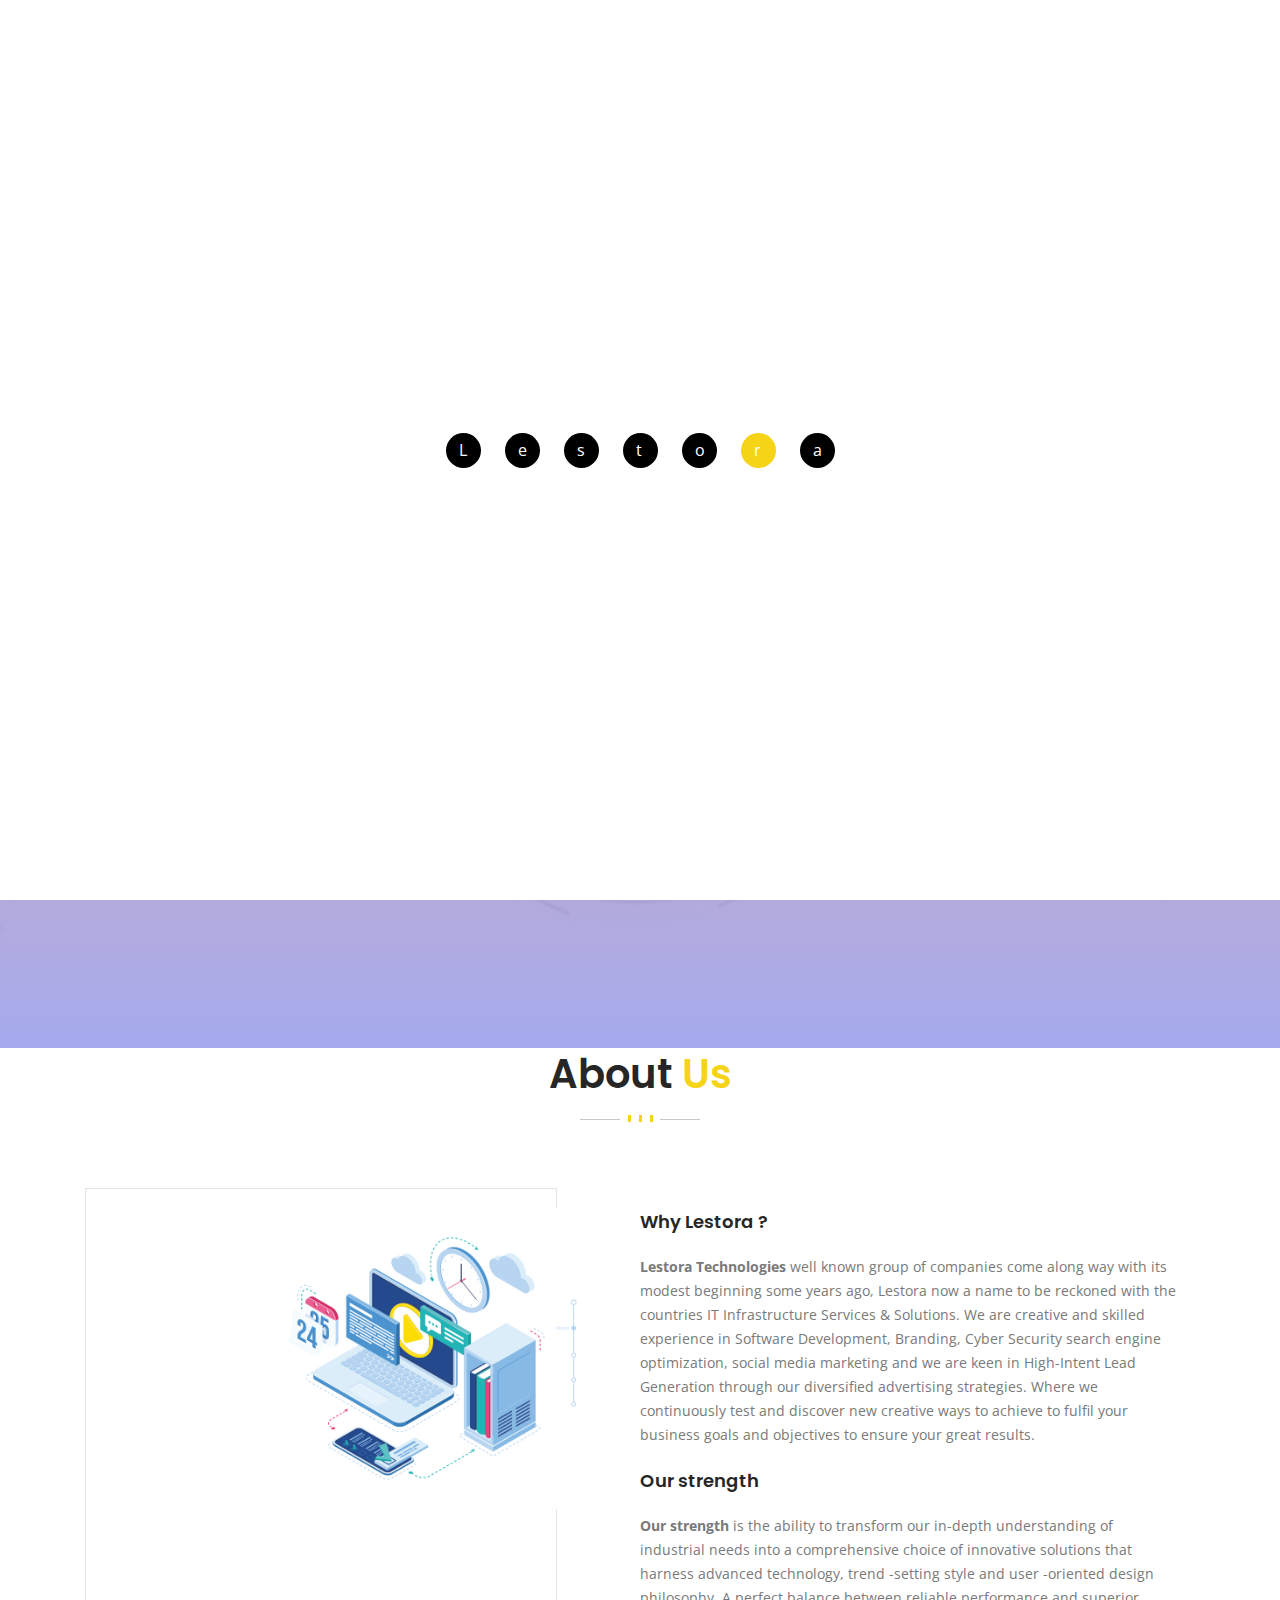
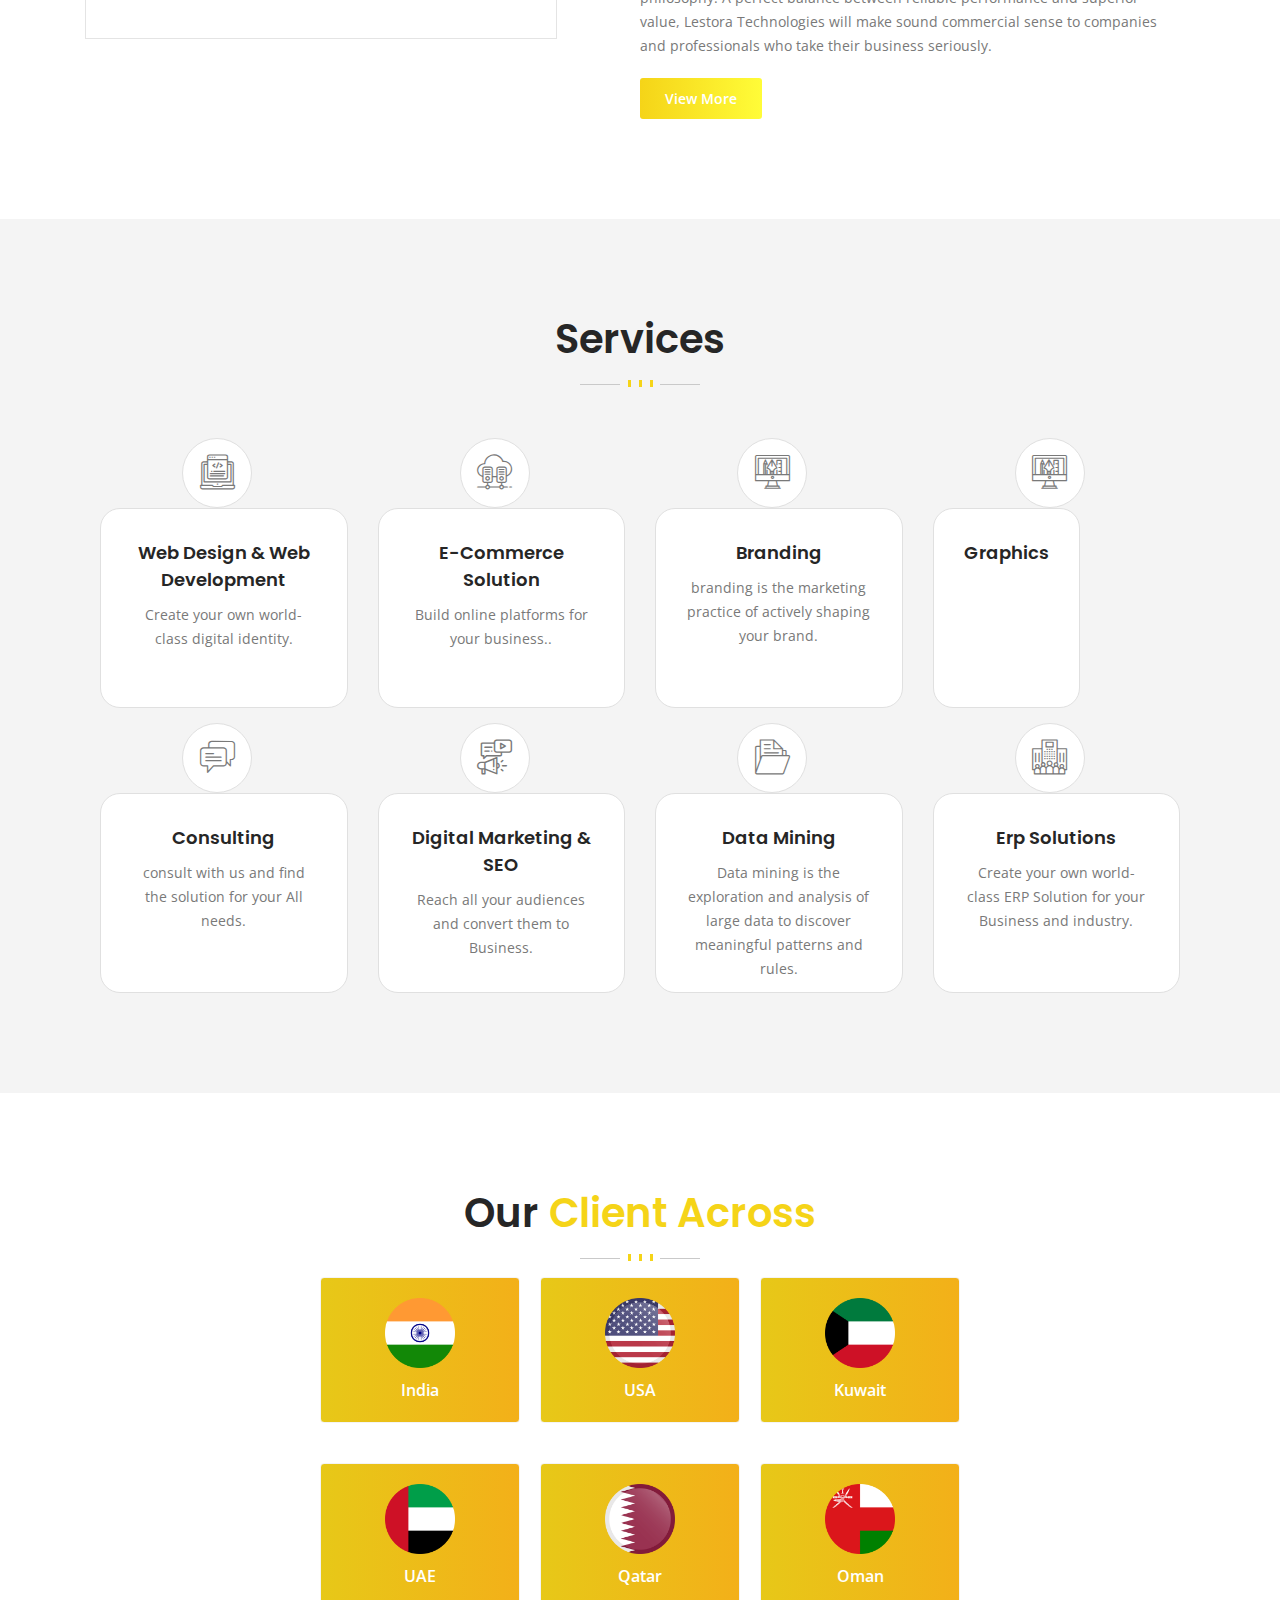
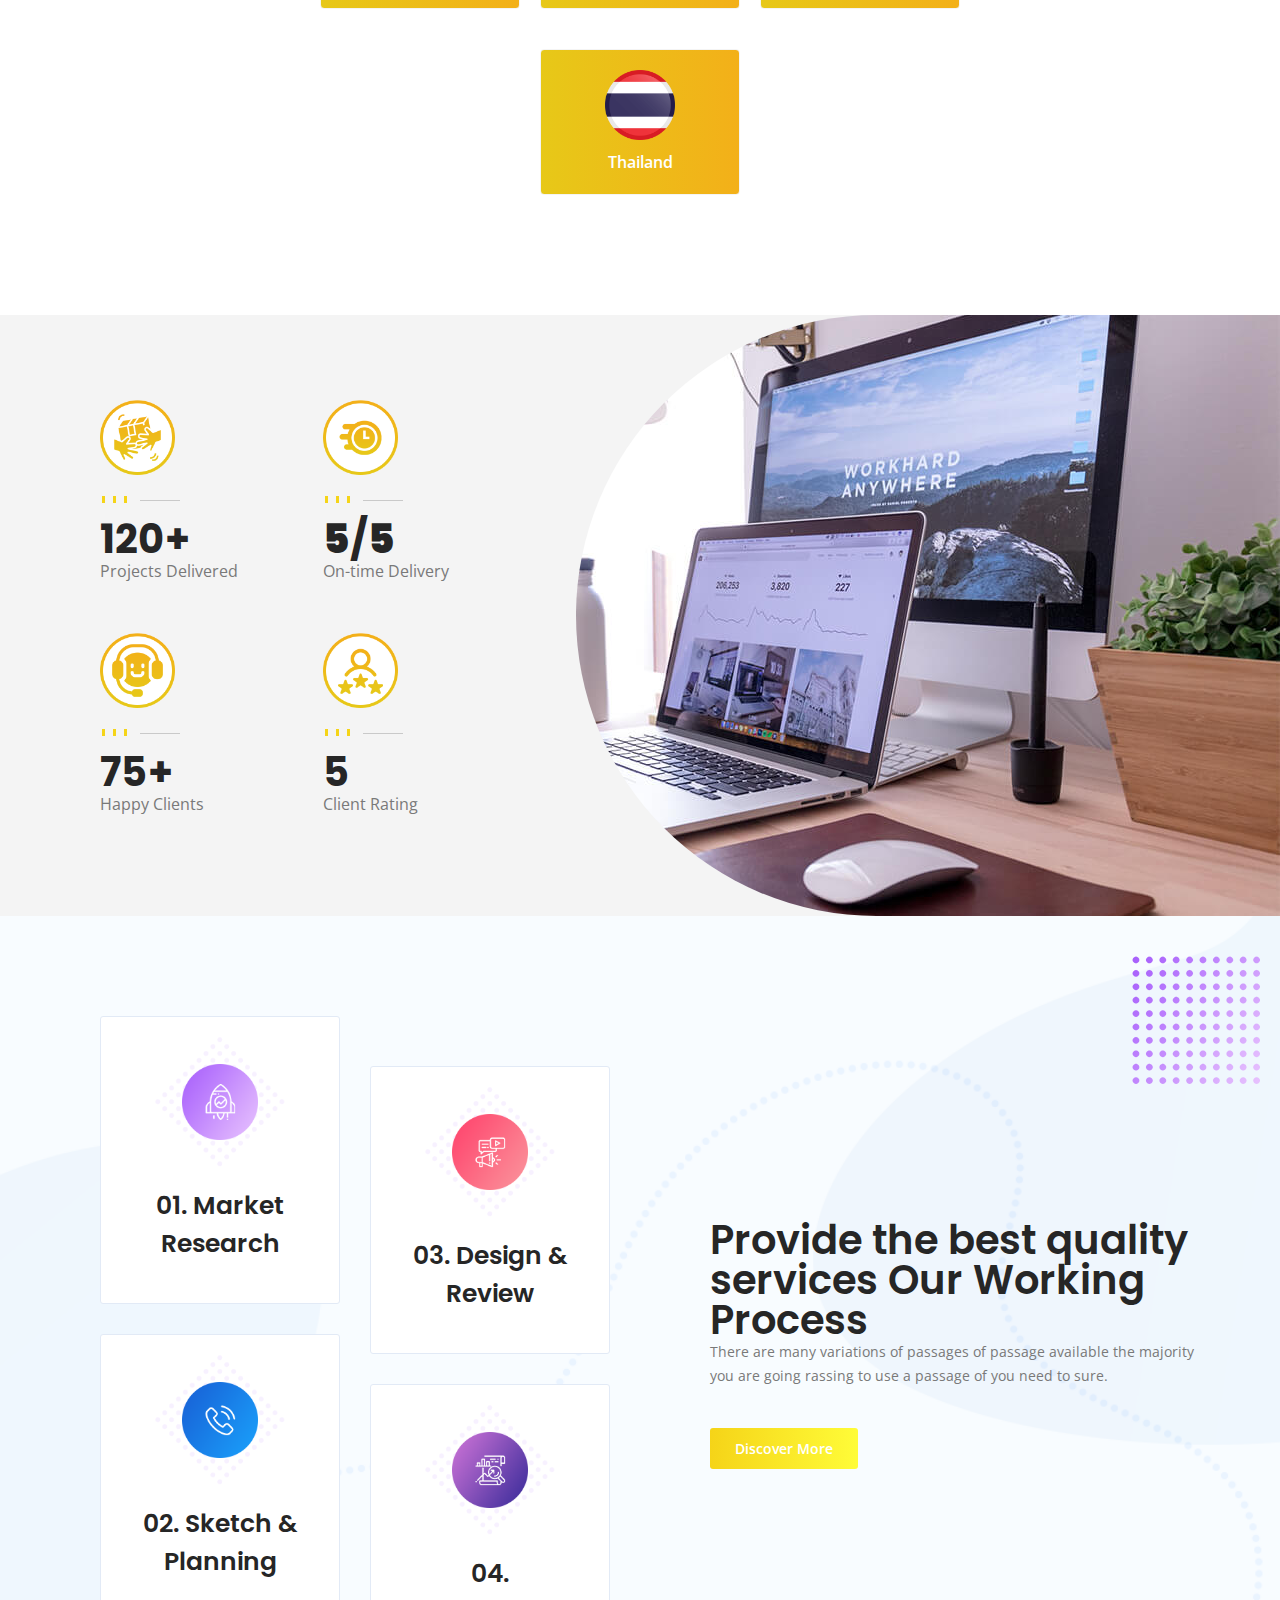
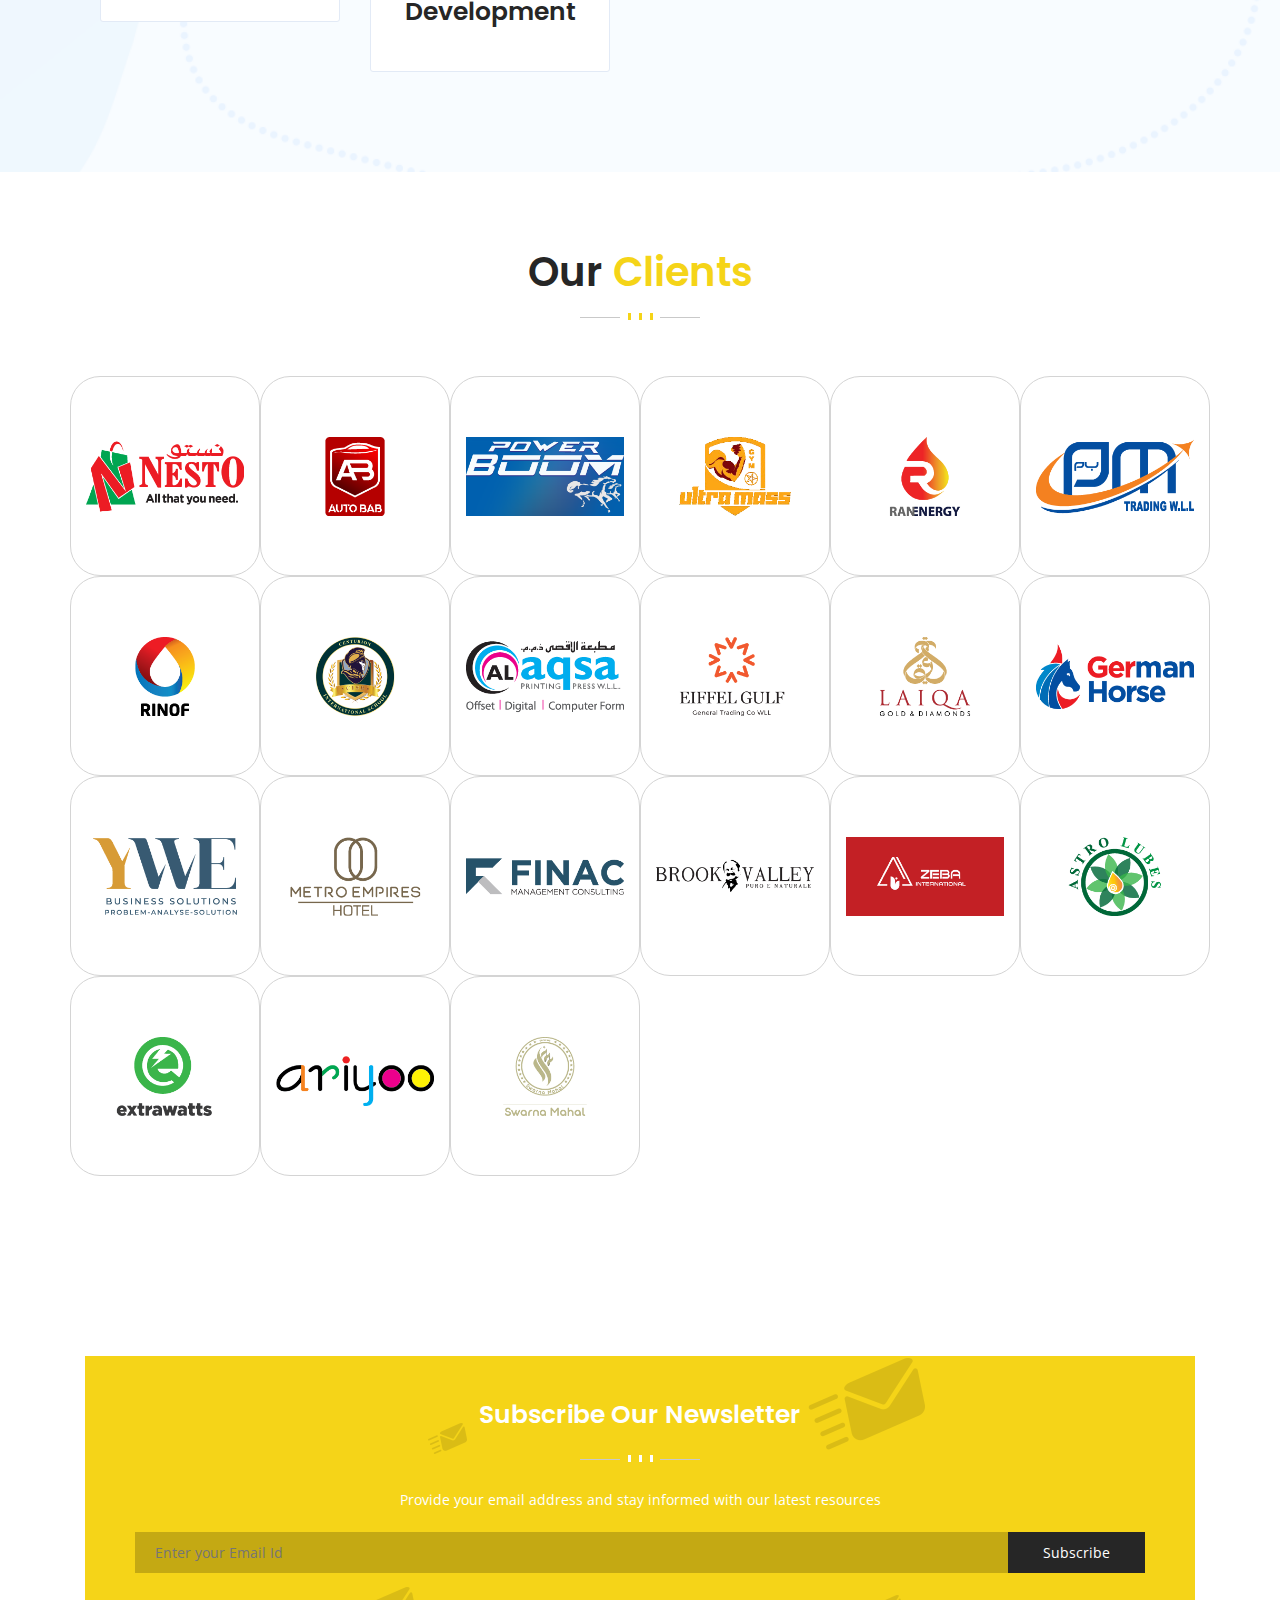
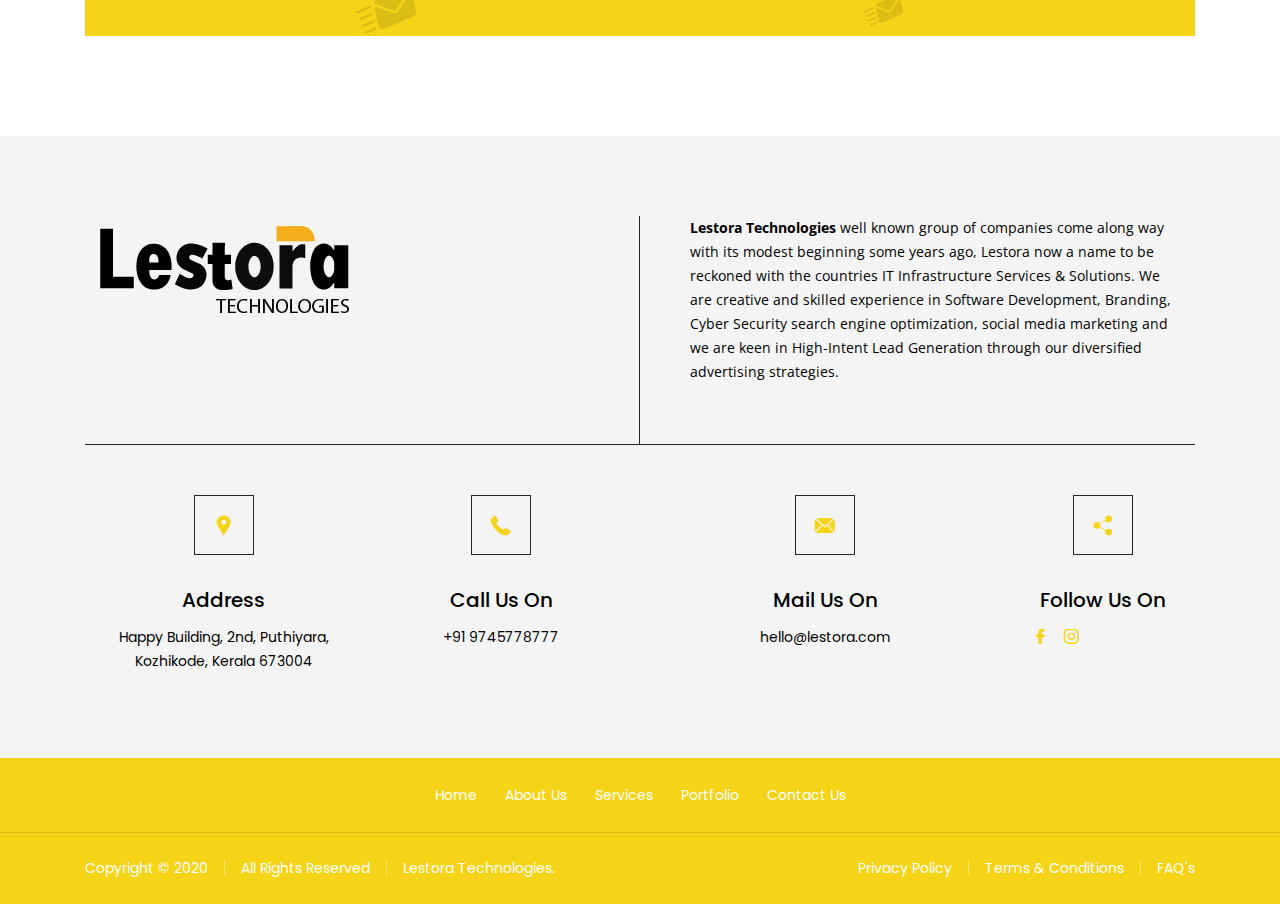
==== commit 60cea0b6: "Main Page complted" ====
--- a/index.html
+++ b/index.html
@@ -68,7 +68,7 @@
                     <li class="separator-pipesign black"></li>
                   
                   
-                  <li><a href="https://www.instagram.com/lestoratechnologies/" title="Linkedin" ><i class="flat flaticon-linkedin-logo"></i></a></li>
+                  <li><a href="https://www.instagram.com/lestoratechnologies/" title="Linkedin" ><i class="flat flaticon-instagram"></i></a></li>
                   
                  
                   
@@ -78,7 +78,7 @@
             <div class="col-lg-6 col-md-6 col-sm-12 col-xs-12 mail-call">
               <div class="mail-to"><i class="flat flaticon-mail-black-envelope-symbol"></i><a href="mailto:hello@lestora.com" > <span style="color: #000000;">hello@lestora.com</span></a></div>
               <span class="separator-pipesign black"></span>
-              <div class="call-on"><i class="flat flaticon-phone-receiver"> </i><a href="tel:+91 94463 17100"><span style="color: #000000;">+91 9745778777</span></a></div>
+              <div class="call-on"><i class="flat flaticon-phone-receiver"> </i><a href="tel:+91 9745778777"><span style="color: #000000;">+91 9745778777</span></a></div>
             </div>
           </div>
         </div>
@@ -299,8 +299,19 @@
               <div class="service-card">
                 <div class="service_icon"><i class="flat flaticon-computer-graphic"></i></div>
                 <div class="service_detail">
-                  <h5>Branding & Graphics</h5>
+                  <h5>Branding</h5>
                   <p>branding is the marketing practice of actively shaping your brand. </p>
+                </div>
+              </div>
+              </div>
+          </div>
+          <div class="col-lg-3 col-md-4 col-sm-6 col-xs-12 blog-iso-item">
+            <div class="item card_mr_top">
+              <div class="service-card">
+                <div class="service_icon"><i class="flat flaticon-computer-graphic"></i></div>
+                <div class="service_detail">
+                  <h5>Graphics</h5>
+                  <p> </p>
                 </div>
               </div>
               </div>
@@ -356,89 +367,83 @@
   </section>
   <!-- ====== Services End ====== --> 
   
-
-
-  
-  <!-- ====== Team Start ====== -->
-  <section id="our_team" class="index-3">
-    <div class="container">
-      <div class="section_heading">
-        <h2>Our <span>Client Across</span></h2>
-        <div class="separator">
-          <ul>
-            <li></li>
-            <li></li>
-            <li></li>
-          </ul>
-        </div>
-      </div>
-      <div class="col-lg-12 col-md-12 col-xs-12  content_sec">
-        <div class="row">
-          <div class="item col-lg-6 col-md-6 col-sm-12 col-xs-12 ">
-            <div class="client_dp"> <img src="img/india.png" /> </div>
-            <div class="team-card">
-              <div class="name_designation">
-                <h5>India</h5>
-              </div>           
-            </div>
-          </div>
-          <div class="item col-lg-6 col-md-6 col-sm-12 col-xs-12 ">
-            <div class="client_dp"> <img src="img/kuwait.png" /> </div>
-            <div class="team-card">
-              <div class="name_designation">
-                <h5>Kuwait</h5>
-              </div>           
-            </div>
-          </div>
-          <div class="item col-lg-6 col-md-6 col-sm-12 col-xs-12 ">
-            <div class="client_dp"> <img src="img/uae.png"  /> </div>
-            <div class="team-card">
-              <div class="name_designation">
-                <h5>UAE</h5>
-              </div>           
-            </div>
-          </div>
-          <div class="item col-lg-6 col-md-6 col-sm-12 col-xs-12 ">
-            <div class="client_dp"> <img src="img/qatar.png"  /> </div>
-            <div class="team-card">
-              <div class="name_designation">
-                <h5>Qatar</h5>
-              </div>           
-            </div>
-          </div>
-          <div class="item col-lg-6 col-md-6 col-sm-12 col-xs-12 ">
-            <div class="client_dp"> <img src="img/oman.png" /> </div>
-            <div class="team-card">
-              <div class="name_designation">
-                <h5>Oman</h5>
-              </div>           
-            </div>
-          </div>
-          <div class="item col-lg-6 col-md-6 col-sm-12 col-xs-12 ">
-            <div class="client_dp"> <img src="img/usa.png"  /> </div>
-            <div class="team-card">
-              <div class="name_designation">
-                <h5>USA</h5>
-              </div>           
-            </div>
-          </div>
-          <div class="item col-lg-6 col-md-6 col-sm-12 col-xs-12 ">
-            <div class="client_dp"> <img src="img/thailand.png"  /> </div>
-            <div class="team-card">
-              <div class="name_designation">
-                <h5>Thailand</h5>
-              </div>           
-            </div>
-          </div>
+<!-- Start info section -->
+
+<section class="info-tab-section section-gap-top services-section  home-two">
+  <div class="container">
+    <div class="section_heading">
+      <h2>Our <span>Client Across</span></h2>
+      <div class="separator">
+        <ul>
+          <li></li>
+          <li></li>
+          <li></li>
+        </ul>
+      </div>
+    </div>
+    <div class="row col-md-rev">
+      <div class="col-md-12 ">
+        <div class="nav nav-pills text-center d-flex justify-content-center" >
+          <a class="nav-link active" data-toggle="pill" >
+            <img src="img/india.png" alt="">
+            India</a>
+          <a class="nav-link active" data-toggle="pill" >
+            <img src="img/usa.png" alt="" class="fadeInUp">
+            USA</a>
+
+          <a class="nav-link active" data-toggle="pill" >
+            <img src="img/kuwait.png" alt="">
+            Kuwait</a>
+
           
+        </div>
+      
+      </div>
+
+      
+    </div>
+
+    <div class="row col-md-rev">
+      <div class="col-md-12">
+        <div class="nav nav-pills text-center d-flex justify-content-center" >
+          <a class="nav-link active" data-toggle="pill" >
+            <img src="img/uae.png" alt="">
+            UAE</a>
+
+          <a class="nav-link active" data-toggle="pill" >
+            <img src="img/qatar.png" alt="">
+            Qatar</a>
+            <a class="nav-link active" data-toggle="pill" >
+              <img src="img/oman.png" alt="">
+              Oman</a>
+        </div>
+      
+      </div>
+
+      
+    </div>
+    <div class="row col-md-rev">
+      <div class="col-md-12">
+        <div class="nav nav-pills text-center d-flex justify-content-center" >
          
-        </div>
-      </div>
-    </div>
-    <div class="clearfix"></div>
-  </section>
-  <!-- ====== Team End ====== --> 
-  
+            <a class="nav-link active" data-toggle="pill" >
+              <img src="img/thailand.png" alt="">
+              Thailand</a>
+
+        
+        </div>
+      
+      </div>
+
+      
+    </div>
+
+  </div>
+</section>
+
+
+<!-- End info section -->
+
 
 
   <!-- ====== Counter Start ====== -->
@@ -514,6 +519,56 @@
 
   <!-- ====== Counter End ====== --> 
   
+
+<!-- Start process section -->
+<section class="why-choose-section section-gap ">
+  <div class="container">
+    <div class="row d-flex align-items-center justify-content-between">
+      <img class="pattern-right" src="img/why-pattern.png" alt=>
+      <div class="col-lg-6 col-md-12">
+        <div class="row">
+          <div class="col-md-6 col-6">
+            <div class="single-why text-center mb-30">
+              <img src="img/w1.png" alt=>
+              <h4>01. Market Research</h4>
+            </div>
+            <div class="single-why text-center">
+              <img src="img/w2.png" alt=>
+              <h4>02. Sketch & Planning</h4>
+            </div>
+          </div>
+          <div class="col-md-6 col-6">
+            <div class="single-why text-center mb-30 mt-50">
+              <img src="img/w3.png" alt=>
+              <h4>03. Design & Review</h4>
+            </div>
+
+            <div class="single-why text-center">
+              <img src="img/w4.png" alt=>
+              <h4>04. Development</h4>
+            </div>
+          </div>
+          
+        </div>
+      </div>
+      <div class="col-lg-6 col-md-12">
+        <div class="why-left-wrap">
+          <h1>Provide the best quality <br>services Our Working Process</h1>
+         
+          <p>
+            There are many variations of passages of passage available the majority you are going rassing to use a passage of you need to sure.
+          </p>
+          <a class="btn-style yellow-btn" href="#">Discover More</a>
+        </div>
+      </div>
+    </div>
+  </div>
+</section>
+
+<!-- end process section -->
+
+
+
 
 <!-- ====== Client Start ====== -->
 
@@ -779,26 +834,18 @@
       <div class="row row-safari">
         <div class="col-lg-6 col-md-6 col-sm-12 col-xs-12 about">
           <div class="logo"><img src="img/web-logo-01.png"  /></div>
-          <div class="detail">
-            <p>Lestora Technologies well known group of companies come along way with its modest beginning some years ago, Lestora now a name to be reckoned with the countries IT Infrastructure Services & Solutions. We are creative and skilled experience in Software Development, Branding, Cyber Security search engine optimization, social media marketing and we are keen in High-Intent Lead Generation through our diversified advertising strategies.</p>
-          </div>
+          
            </div>
         <div class="col-lg-6 col-md-6 col-sm-12 col-xs-12 latest-news">
-          <div class="section_heading">Latest <span>News</span></div>
+
+          
           <div class="post-item">
-            <div class="post-img"> <img src="img/recent-post-thumb-1.jpg" alt="post" /> </div>
-            <div class="post-content">
-              <p><a href="blog-detail.html">Lorem Ipsum has been the industry's standard  dummy text ever since the 1500s.</a></p>
-              <div class="post-status"> 05/10/2018 </div>
-            </div>
-          </div>
-          <div class="post-item">
-            <div class="post-img"> <img src="img/recent-post-thumb-1.jpg" alt="post" /> </div>
-            <div class="post-content">
-              <p><a href="blog-detail.html">when an unknown printer took a galley of type and scrambled it to make a type.</a></p>
-              <div class="post-status"> 06/10/2018 </div>
-            </div>
-          </div>
+            <div class="detail">
+              <p><strong>Lestora Technologies</strong> well known group of companies come along way with its modest beginning some years ago, Lestora now a name to be reckoned with the countries IT Infrastructure Services & Solutions. We are creative and skilled experience in Software Development, Branding, Cyber Security search engine optimization, social media marketing and we are keen in High-Intent Lead Generation through our diversified advertising strategies.</p>
+            </div>
+          
+          </div>
+          
         </div>
       </div>
     </div>
@@ -810,7 +857,7 @@
             <div class="icon"> <i class="flat flaticon-facebook-placeholder-for-locate-places-on-maps"></i> </div>
             <div class="detail">
               <h5>Address</h5>
-              <div class="content"> <span class="foothead">Head Office :</span><span class="value"> Happy Building, 2nd, Puthiyara,
+              <div class="content"> <span class="value"> Happy Building, 2nd, Puthiyara,
                 Kozhikode, Kerala 673004 </span> </div>
             </div>
           </div>
@@ -818,7 +865,7 @@
             <div class="icon"> <i class="flat flaticon-phone-receiver"></i> </div>
             <div class="detail">
               <h5>Call Us On</h5>
-              <div class="content">  <span class="foothead">Main Office :</span><span class="value"><a href="javascript:void(0)" title="0123-456-789"> +91 9745778777</a></span> <br />
+              <div class="content">  <span class="value"><a href="tel:+91 9745778777"> +91 9745778777</a></span> <br />
                </div>
             </div>
           </div>
@@ -826,16 +873,16 @@
             <div class="icon"> <i class="flat flaticon-mail-black-envelope-symbol"></i> </div>
             <div class="detail">
               <h5>Mail Us On</h5>
-              <div class="content"><span class="foothead">Customer Support : </span><span style="color: black;">hello@lestora.com</span></div>
+              <div class="content"><span style="color: black;"><a href="mailto:hello@lestora.com" > hello@lestora.com</a></span></div>
             </div>
           </div>
           <div class="col-lg-2 col-md-2 col-sm-6 col-xs-12 column social">
             <div class="icon"> <i class="flat flaticon-share"></i> </div>
             <div class="detail">
               <h5>Follow Us On</h5>
-              <div class="content"> <a href="javascript:void(0)" title="Facebook" ><i class="flat flaticon-facebook-logo"></i></a> 
+              <div class="content"> <a href="https://www.facebook.com/lestoratechnologies/" title="Facebook" ><i class="flat flaticon-facebook-logo"></i></a> 
              
-                 <a href="javascript:void(0)" title="Instagram" ><i class="flat flaticon-instagram"></i></a> </div>
+                 <a href="https://www.instagram.com/lestoratechnologies/" title="Instagram" ><i class="flat flaticon-instagram"></i></a> </div>
             </div>
           </div>
         </div>          
@@ -848,14 +895,14 @@
         <ul>
           <li><a href="index.html" title="Homepage">Home</a></li>
           <li class="separator-pipesign white"></li>
-          <li><a href="about-us-3.html" title="About Us">About Us</a></li>
+          <li><a href="#about-us" title="About Us">About Us</a></li>
           <li class="separator-pipesign white"></li>
-          <li><a href="services-3.html" title="Services">Services</a></li>
+          <li><a href="#services" title="Services">Services</a></li>
          
           <li class="separator-pipesign white"></li>
-          <li><a href="portfolio-2-column.html" title="Pages">Portfolio</a></li>
+          <li><a href="#" title="Pages">Portfolio</a></li>
           <li class="separator-pipesign white"></li>
-          <li><a href="contact-us-1.html" title="Contact Us">Contact Us</a></li>
+          <li><a href="contact.html" title="Contact Us">Contact Us</a></li>
         </ul>
       </div>
     </div>
@@ -867,12 +914,12 @@
             <span class="separator-pipesign white"></span>
             All Rights Reserved
             <span class="separator-pipesign white"></span>
-            <a href="https://www.templateshub.net">Lestora Technologies.</a></div>
+            <a href="index.html">Lestora Technologies.</a></div>
           <div class="col-lg-6 col-md-6 col-sm-12 col-xs-12 text-right"> <a href="javascript:void(0)">Privacy Policy</a>
             <span class="separator-pipesign white"></span>
             <a href="javascript:void(0)">Terms &amp; Conditions</a>
             <span class="separator-pipesign white"></span>
-            <a href="faq.html">FAQ's</a> </div>
+            <a href="javascript:void(0)">FAQ's</a> </div>
         </div>
       </div>
     </div>
--- a/css/skin-yellow.css
+++ b/css/skin-yellow.css
@@ -122,7 +122,7 @@
      color: #2285d9;
 }
  footer .contact_info i{
-     color:#2285d9;
+     color:#f5d418;
 }
  footer .newsletter h4{
      color:#2285d9;
--- a/css/style.css
+++ b/css/style.css
@@ -1135,6 +1135,8 @@
      height:auto;
      padding:15px 0 35px;
 }
+
+
 /*---- Footer ----*/
  footer{
      padding:100px 0;
@@ -4352,5 +4354,388 @@
     -webkit-transition: all .4s ease-in-out;
     transition: all .4s ease-in-out;
   }  
+/****---- ----****/
+
+
+.mb-30 {
+  margin-bottom: 30px;
+}
+
+.mt-50 {
+  margin-top: 50px;
+}
+
+
+
+
+
+/*----------------------------------------*/
+/*   Why-Choose Section Style
+/*----------------------------------------*/
+.why-choose-section {
+  background: url(../img/why-bg.png);
+  background-size: cover;
+  background-repeat: no-repeat;
+  background-position: center center;
+  overflow: hidden;
+}
+
+.why-choose-section .row {
+  position: relative;
+}
+
+.why-choose-section .why-left-wrap {
+  max-width: 485px;
+  float: right;
+}
+
+.why-choose-section .pattern-right {
+  position: absolute;
+  right: -50px;
+  top: -60px;
+}
+
+.why-choose-section h5 {
+  font-weight: 600;
+  font-size: 20px;
+  margin-bottom: 0px;
+  padding: 20px 0px;
+}
+
+.why-choose-section p {
+  margin-bottom: 20px;
+}
+
+.why-choose-section .single-why {
+  background: #fff;
+  border-radius: 3px;
+  border: 1px solid #e2eaf6;
+  padding: 20px;
+  -webkit-transition: all 0.2s ease-in-out;
+  transition: all 0.2s ease-in-out;
+}
+
+.why-choose-section .single-why:hover {
+  -webkit-transform: translateY(-6px);
+          transform: translateY(-6px);
+  cursor: pointer;
+  -webkit-box-shadow: 0px 4px 25px rgba(0, 0, 0, 0.1);
+          box-shadow: 0px 4px 25px rgba(0, 0, 0, 0.1);
+}
+
+.why-choose-section .single-why img {
+  width: 130px;
+}
+
+.why-choose-section .single-why h4 {
+  margin: 20px 0;
+}
+
+
+
+
+/*----------------------------------------*/
+/*  info Styles
+/*----------------------------------------*/
+.info-tab-section .nav-pills {
+  margin-bottom: 20px;
+}
+
+.info-tab-section .nav-link {
+  display: -webkit-box;
+  display: -ms-flexbox;
+  display: flex;
+  -webkit-box-align: center;
+      -ms-flex-align: center;
+          align-items: center;
+  -webkit-box-orient: vertical;
+  -webkit-box-direction: normal;
+      -ms-flex-direction: column;
+          flex-direction: column;
+  margin-bottom: 15px;
+  border: 1px solid #f4f4f4;
+  background: #f7fbfe;
+  padding: 20px;
+  font-weight: 600;
+  font-size: 16px;
+  margin: 10px;
+  width: 200px;
+  height: 100%;
+}
+
+.info-tab-section .nav-link:hover {
+  color: #000 !important;
+}
+
+.info-tab-section .nav-link:last-child {
+  margin-bottom: 0px;
+}
+
+.info-tab-section .nav-link.active {
+  background: -webkit-gradient(linear, left top, right top, from(#e7c818 ), to(#f3b019));
+  background: linear-gradient(to right, #e7c818 , #f3b019);
+}
+
+.info-tab-section .nav-link.active:hover {
+  color: #fff !important;
+}
+
+.info-tab-section .nav-link.active h4 {
+  color: #fff;
+}
+
+.info-tab-section .nav-link img {
+  width: 70px;
+  margin-bottom: 10px;
+}
+
+.info-tab-section .nav-link h4 {
+  font-size: 20px;
+  margin-bottom: 0px;
+  margin-left: 20px;
+}
+
+.info-tab-section .tab-pane h1 {
+  margin-bottom: 30px;
+}
+
+.middle-text-wrap {
+  padding: 50px 30px;
+  background: #f7fcff;
+  border-radius: 3px;
+  margin-bottom: 100px;
+  border: 1px solid #ebf6fd;
+}
+
+.middle-text-wrap h1 {
+  margin-bottom: 20px;
+}
+
+.middle-text-wrap p {
+  margin-bottom: 0px;
+}
+
+.service-details-section .details-left {
+  text-align: center;
+}
+
+.service-details-section .details-right h1 {
+  margin-bottom: 20px;
+}
+
+.service-details-section .details-right ul li {
+  margin-bottom: 10px;
+  font-weight: 600;
+}
+
+.service-details-section .details-right ul li:before {
+  color: #19a9fe;
+  margin-right: 10px;
+  content: '\f00e';
+  display: inline-block;
+  font-family: IcoFont !important;
+}
+
+.detail-info-section .text-wrap h1 {
+  margin-bottom: 20px;
+}
+
+
+
+/*----------------------------------------*/
+/*   Responsive Styles
+/*----------------------------------------*/
+
+@media (max-width: 1099px) {
+  .info-two-section.home-one .info-left-wrap {
+    width: 100%;
+  }
+}
+
+@media (max-width: 1199px) {
+  .header-section.home-one .header-content .header-text-wrap h1 {
+    font-size: 50px;
+  }
+  .services-section .single-service {
+    width: 100%;
+  }
+  .info-section .info-right h1 {
+    font-size: 32px;
+  }
+  .info-two-section .pattern {
+    top: -45px;
+  }
+  
+}
+
+@media (max-width: 1199px) and (min-width: 992px) {
+  
+  .why-choose-section .why-left-wrap {
+    width: 100%;
+  }
+ 
+  .info-two-section.home-two .info-right h1 {
+    font-size: 35px;
+  }
+  
+}
+
+@media (max-width: 991px) {
+  .col-md-rev {
+    -webkit-box-orient: vertical;
+    -webkit-box-direction: reverse;
+        -ms-flex-direction: column-reverse;
+            flex-direction: column-reverse;
+  }
+  
+  .info-section.home-two .info-left-wrap {
+    padding-top: 30px;
+    margin: 0 auto;
+    float: none;
+  }
+  .info-section .info-right {
+    margin-top: 30px;
+  }
+  .info-section .info-right h1 {
+    margin: 0 auto;
+  }
+  .info-section .info-right ul li {
+    -webkit-box-pack: center;
+        -ms-flex-pack: center;
+            justify-content: center;
+  }
+  .info-two-section.home-one .info-left-wrap {
+    max-width: 485px;
+    margin: 0 auto;
+    float: none;
+  }
+  .info-two-section.home-one .info-right img {
+    float: right;
+  }
+  .info-two-section.home-two .info-right {
+    padding-top: 30px;
+  }
+  .info-two-section.home-two .info-right .info-right-wrap {
+    margin: 0 auto;
+    text-align: center;
+  }
+  .info-two-section .pattern {
+    display: none;
+  }
+  .info-two-section .position-relative {
+    -webkit-box-orient: vertical;
+    -webkit-box-direction: reverse;
+        -ms-flex-direction: column-reverse;
+            flex-direction: column-reverse;
+  }
+  .info-two-section .info-left h1 br {
+    display: none;
+  }
+  .info-two-section .bottom-txt-wrap p {
+    width: 100%;
+    margin-bottom: 0px;
+  }
+  .why-choose-section .pattern-right {
+    top: -30px;
+  }
+  .why-choose-section .why-left-wrap {
+    padding-top: 30px;
+    margin: 0 auto;
+    float: none;
+    text-align: center;
+  }
+  .why-choose-section .single-why {
+    margin-bottom: 30px;
+  }
+  
+  
+}
+
+
+@media (max-width: 767px) {
+  
+  .analize-section h1 {
+    font-size: 26px;
+  }
+  .analize-section form {
+    width: 100%;
+  }
+  .analize-section .form-btn-style {
+    padding: 12px 30px !important;
+  }
+  
+  .info-two-section .single-bottom-wrap {
+    margin-top: 30px;
+  }
+  .overview-section .tab-left .nav-pills .nav-link {
+    padding: 10px;
+  }
+  .blog-section .bottom-logo-wrap {
+    padding-top: 20px;
+  }
+  .info-tab-section .nav-link {
+    width: 28%;
+    font-size: 14px;
+    margin: 5px;
+  }
+  .info-tab-section .nav-pills {
+    margin-bottom: 30px;
+  }
+  
+}
+
+@media (max-width: 485px) {
+  .info-two-section.home-one .info-left-wrap,
+  .why-choose-section .why-left-wrap {
+    width: 100%;
+  }
+}
+
+@media (max-width: 575px) {
+ 
+  .why-left-wrap h1 {
+    font-size: 32px;
+  }
+ 
+  .info-section .info-left h1 {
+    font-size: 26px !important;
+  }
+  .info-section .info-right h1 {
+    font-size: 26px;
+  }
+  .info-section .info-right ul li p {
+    font-size: 14px;
+  }
+  .info-section .info-right ul li .list-icon {
+    margin-right: 18px;
+  }
+  .info-two-section .info-right h1 {
+    font-size: 28px;
+  }
+  .info-two-section .info-left h1 {
+    font-size: 28px;
+  }
+  .info-two-section .info-left .sub-text {
+    width: 100% !important;
+  }
+  
+}
+
+@media (max-width: 526px) {
+  .why-choose-section .single-why h4 {
+    margin-top: 20px;
+    font-size: 14px;
+  }
+  .info-tab-section .tab-pane h1 {
+    font-size: 32px;
+  }
+  .middle-text-wrap h1 {
+    font-size: 32px;
+  }
+  
+}
+
 /****---- Error 404 End ----****/
- +
+
+
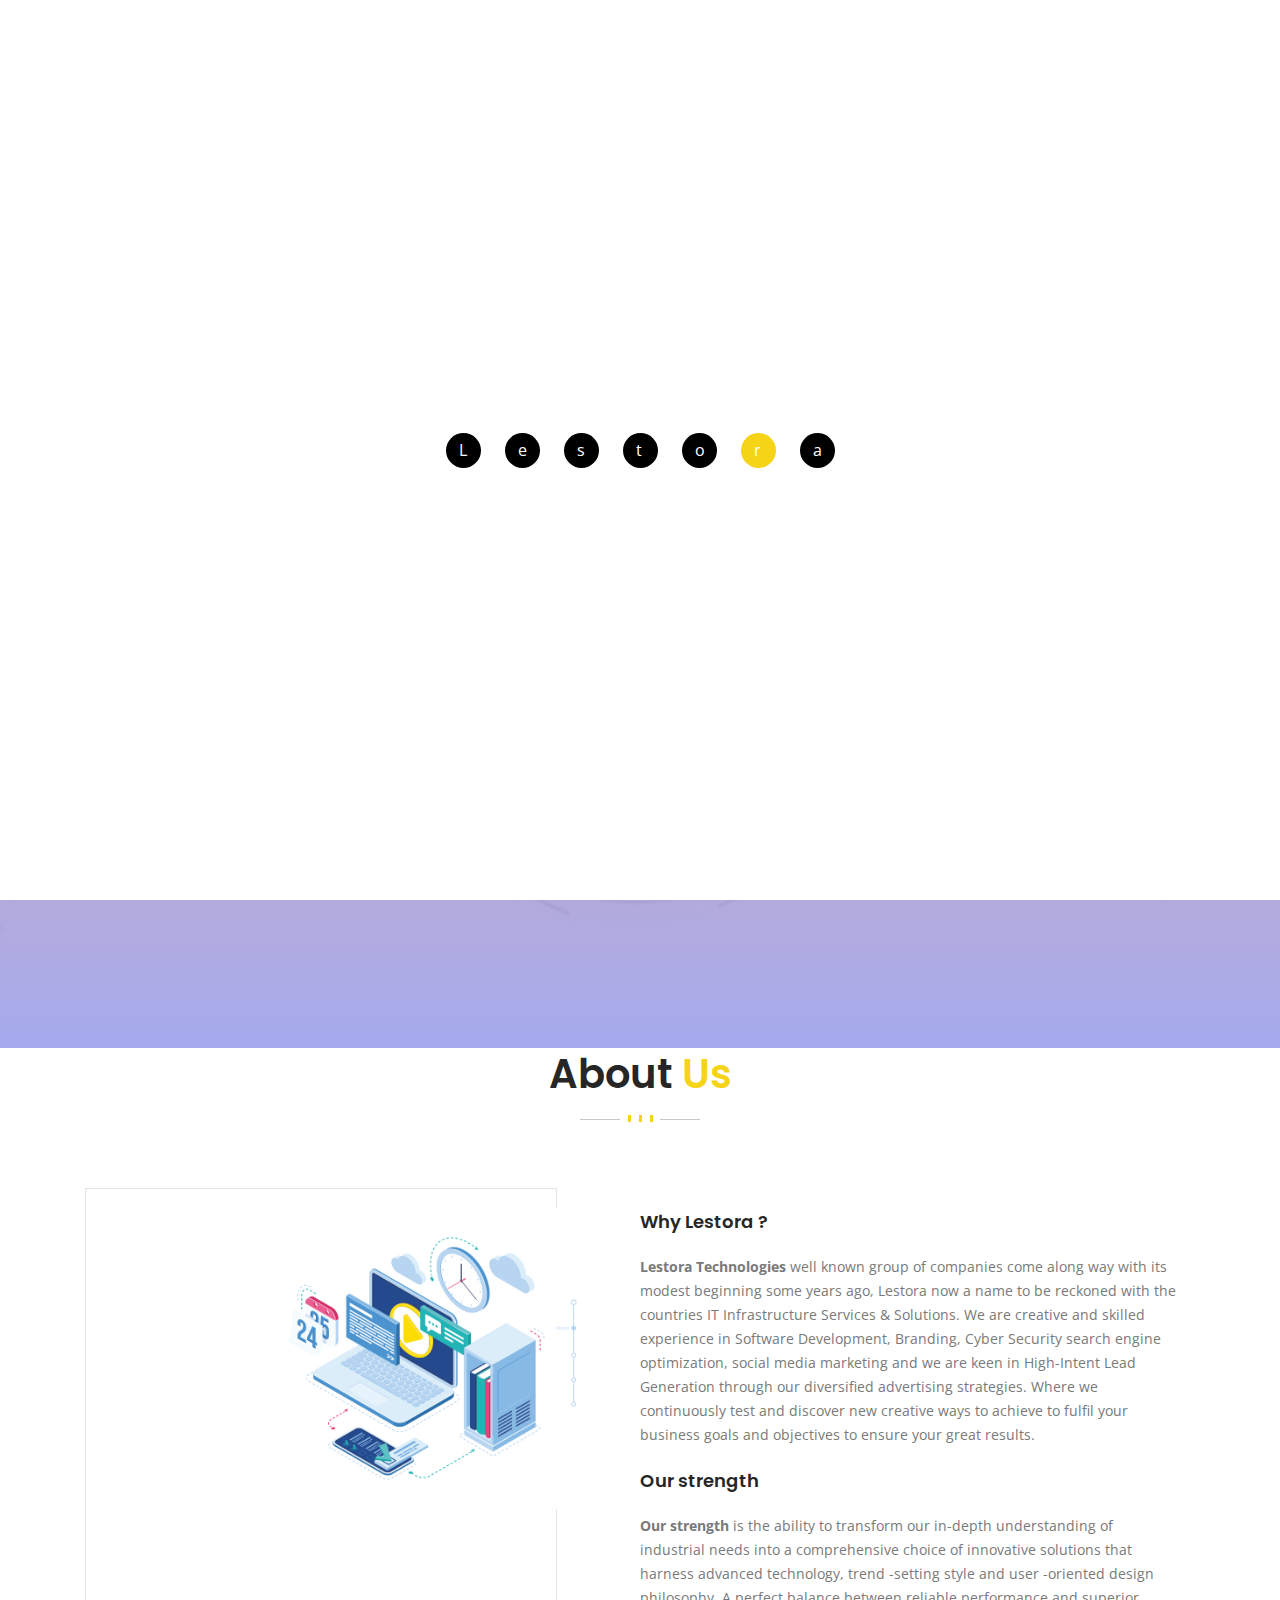
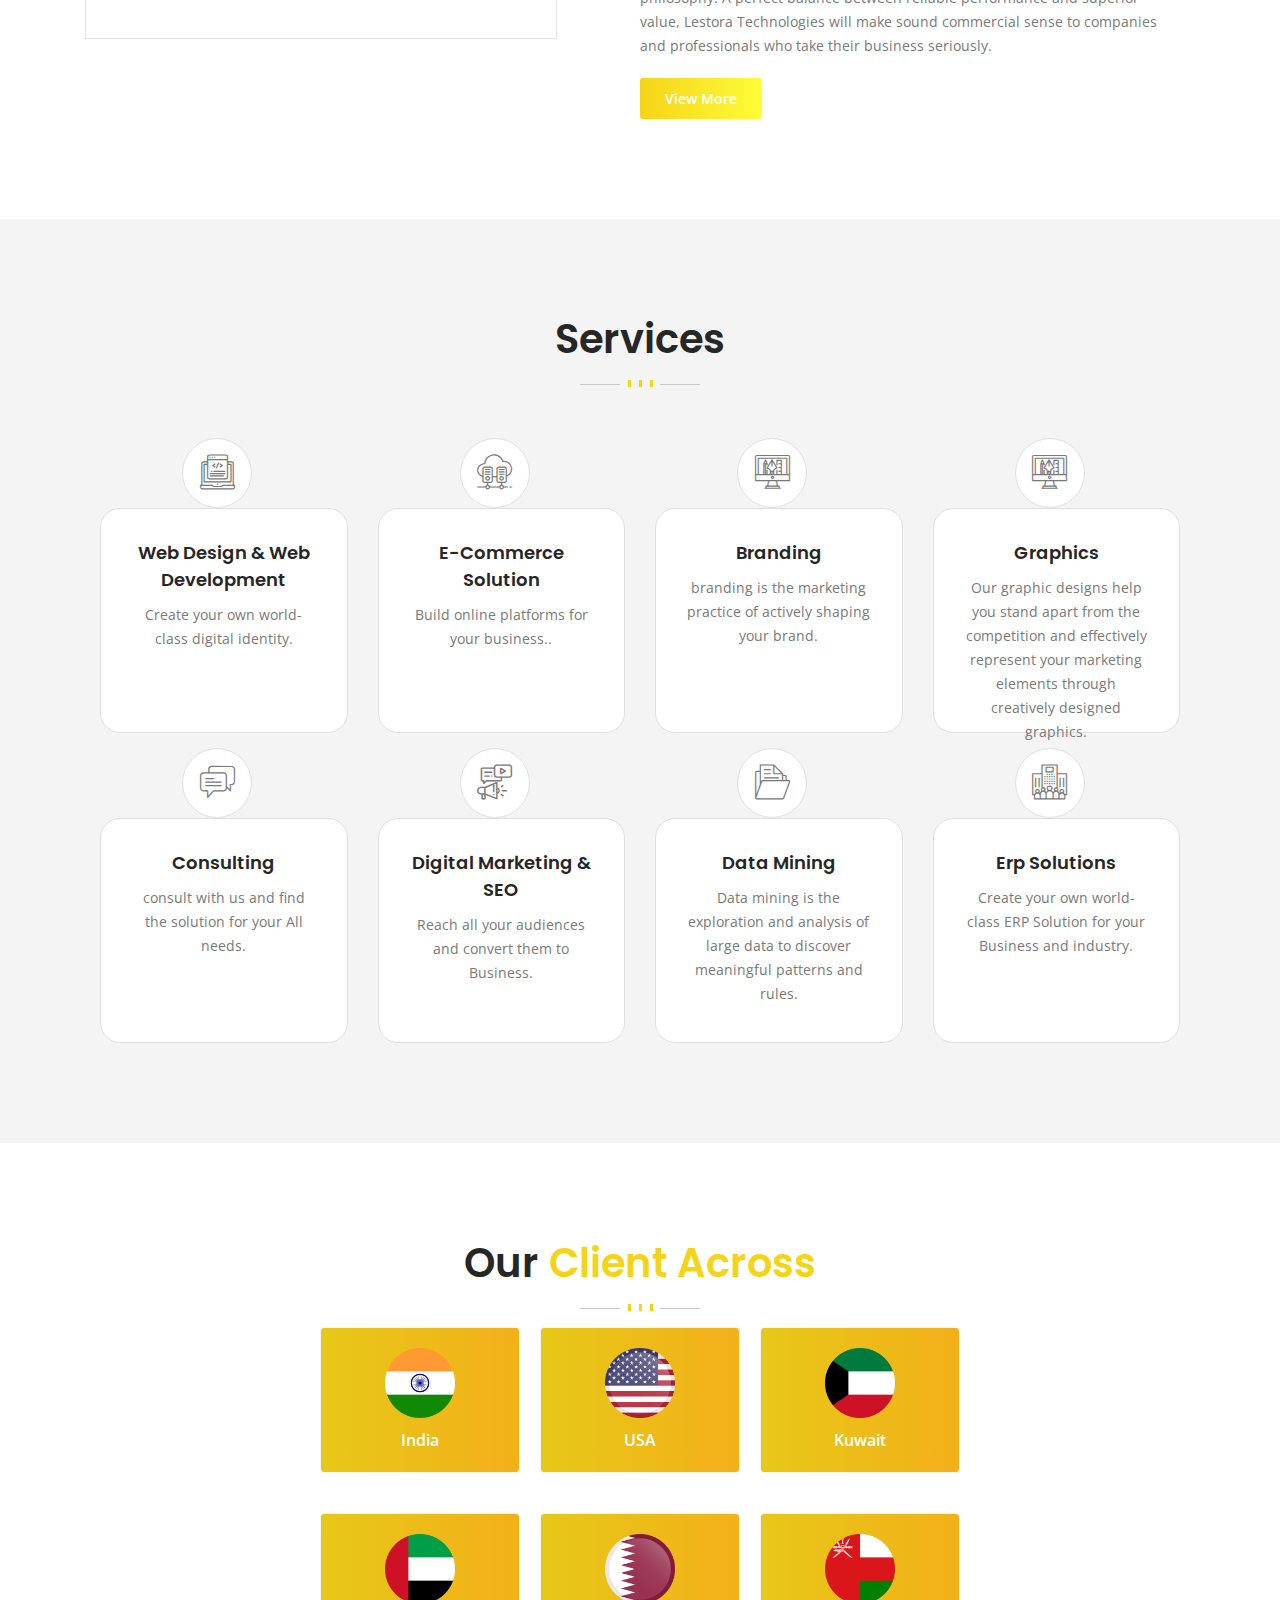
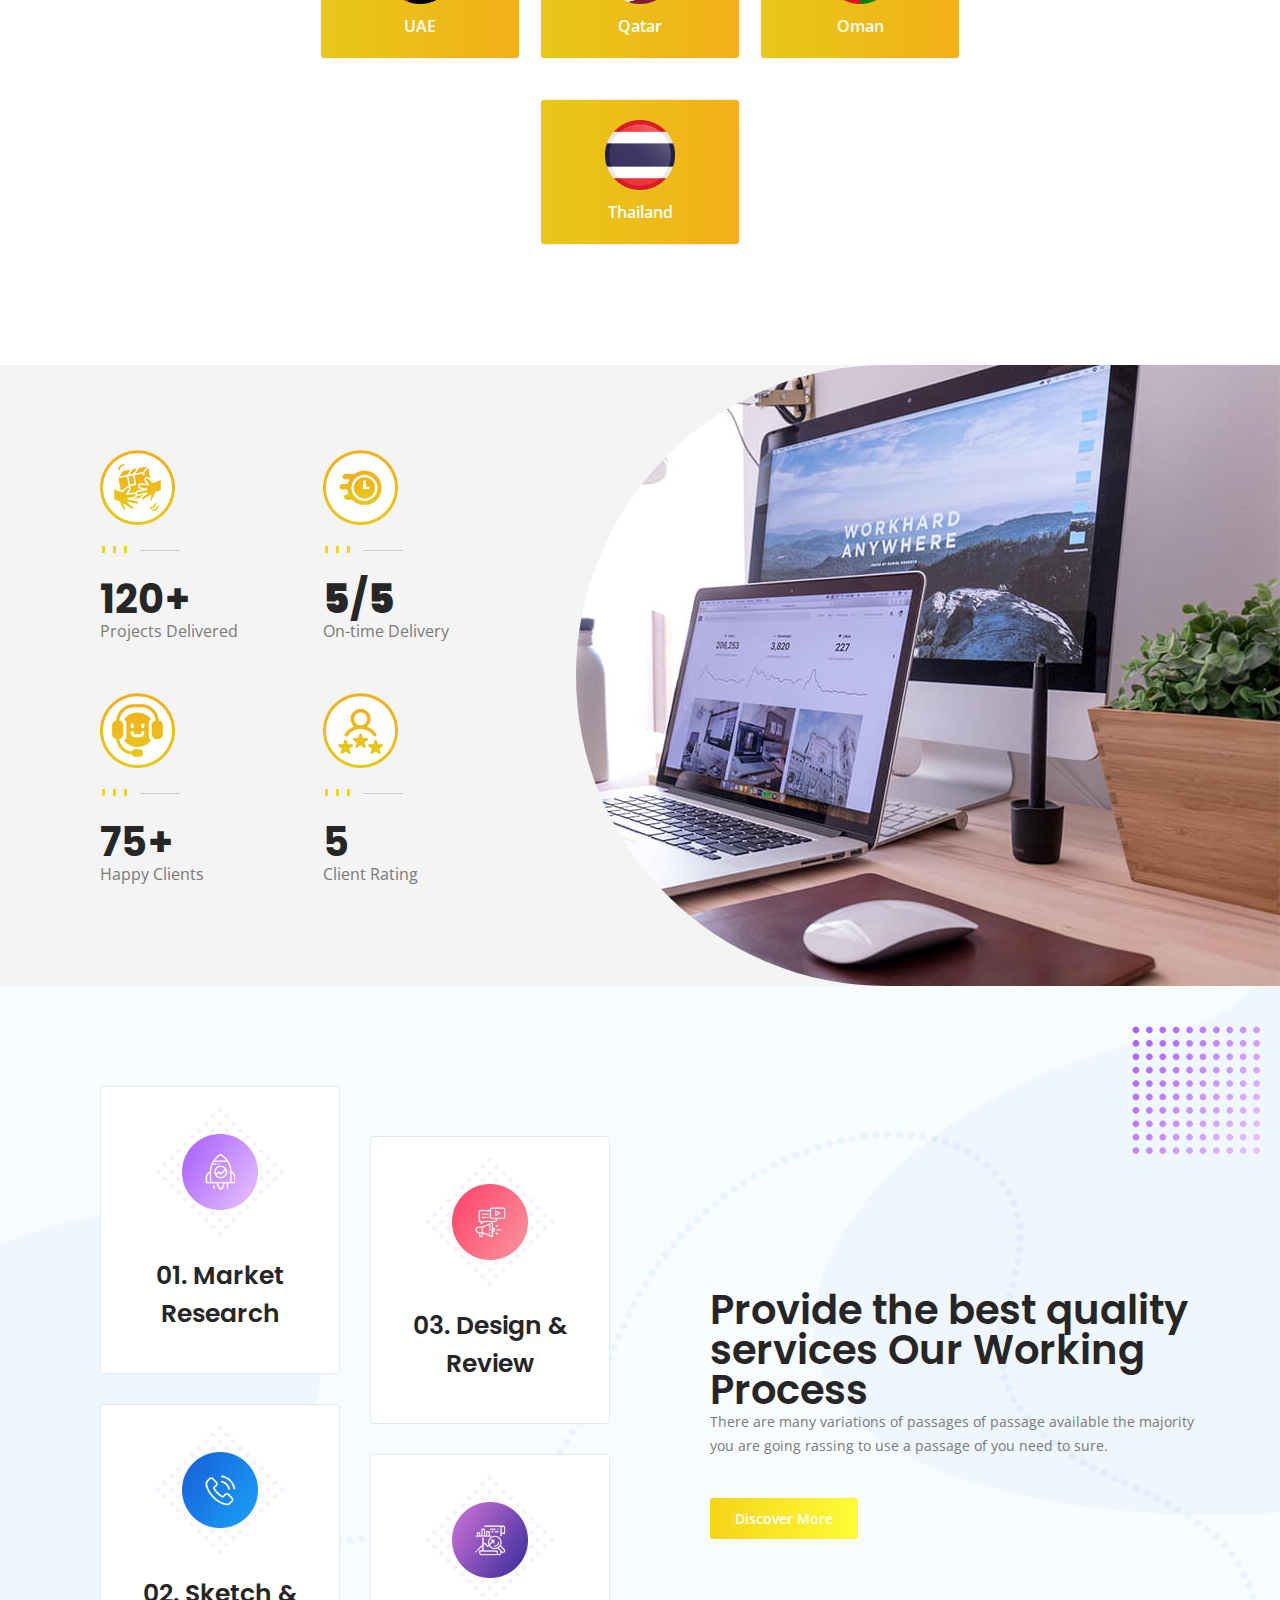
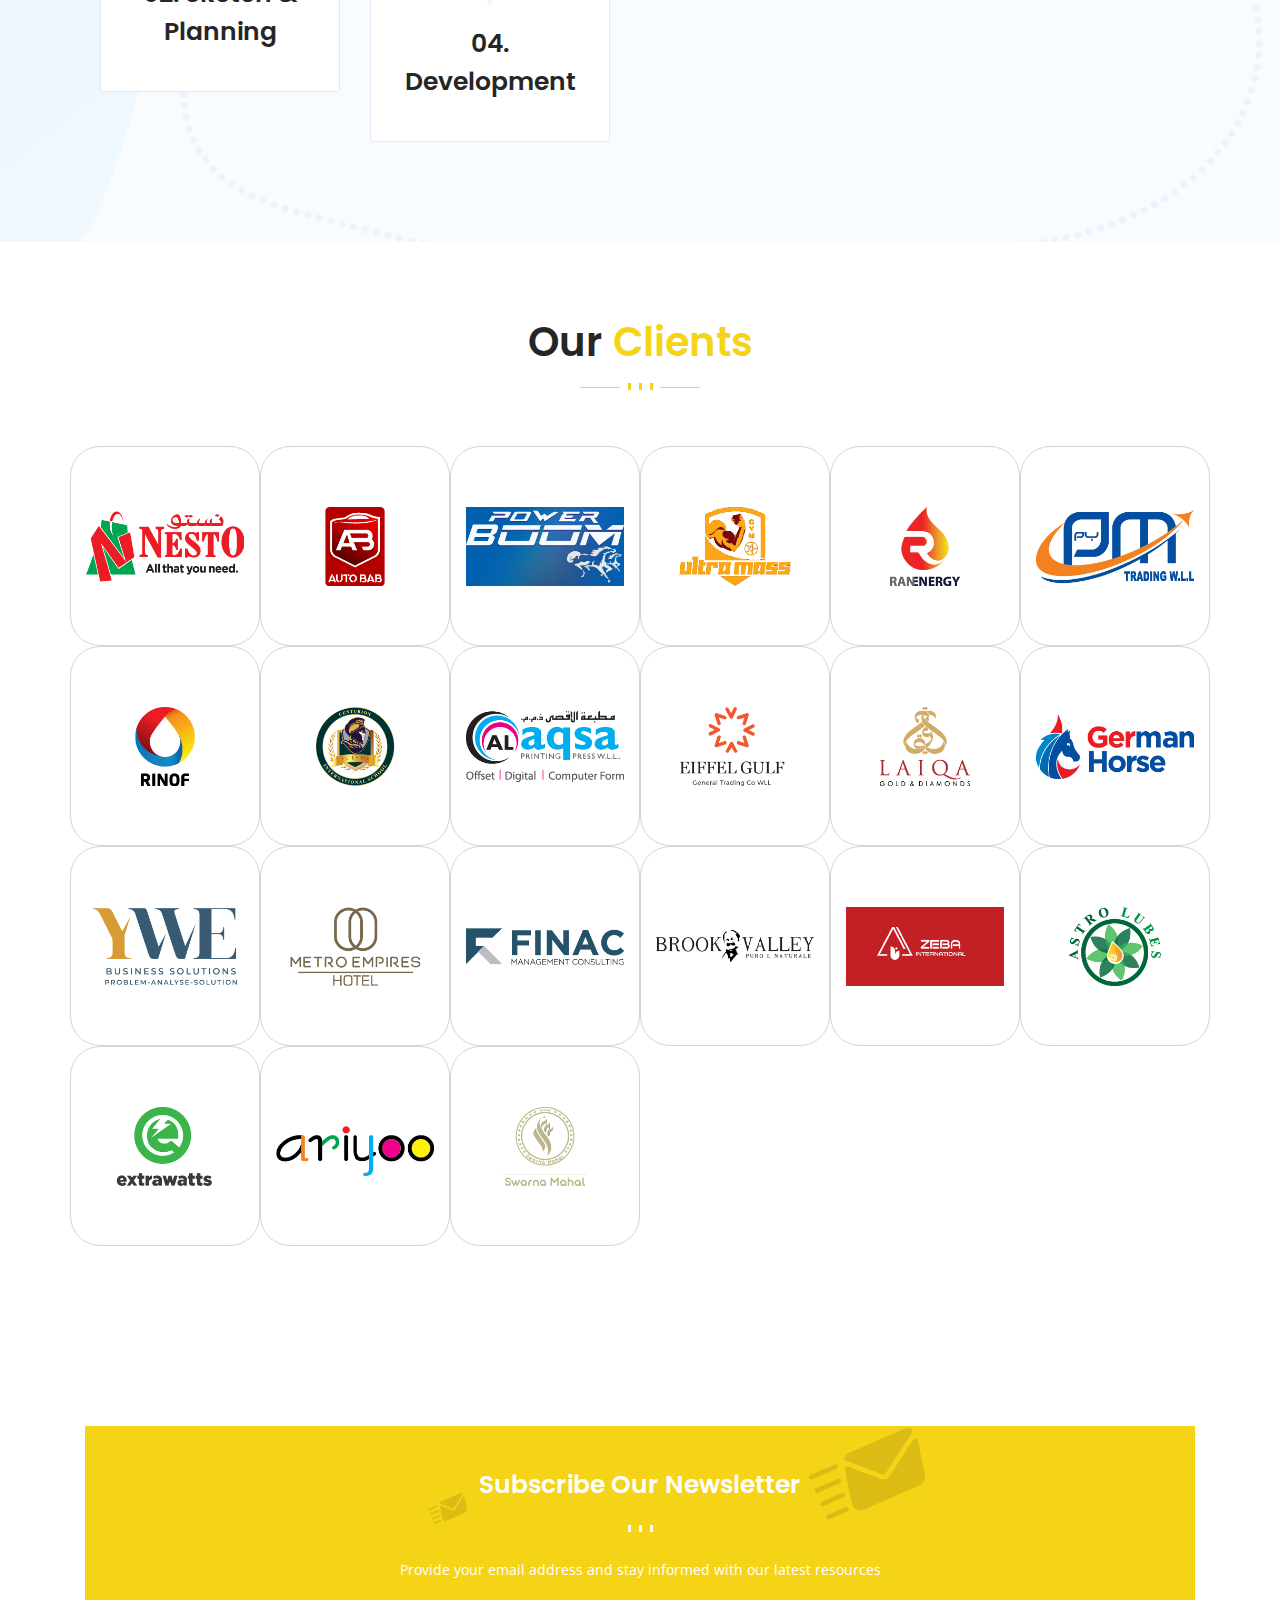
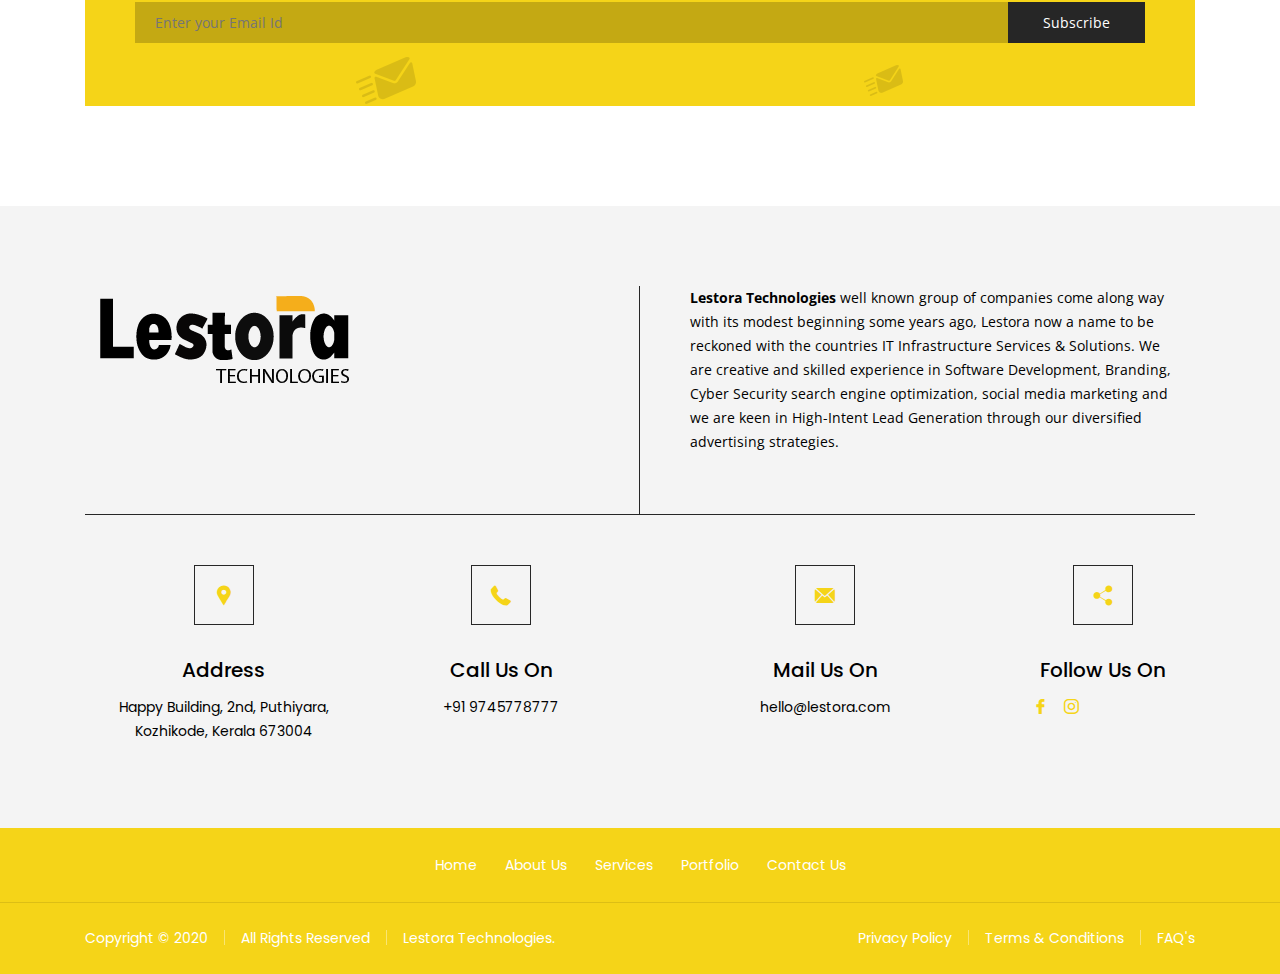
==== commit a55035e4: "service section modified" ====
--- a/index.html
+++ b/index.html
@@ -311,7 +311,7 @@
                 <div class="service_icon"><i class="flat flaticon-computer-graphic"></i></div>
                 <div class="service_detail">
                   <h5>Graphics</h5>
-                  <p> </p>
+                  <p> Our graphic designs  help you stand apart from the competition and effectively represent your marketing elements through creatively designed graphics.</p>
                 </div>
               </div>
               </div>
@@ -830,7 +830,7 @@
 <!-- ====== Footer Start ====== -->
 <footer class="home index-3 gray-bg">
   <div class="container">
-    <div class="col-lg-12 col-md-12 col-sm-12 col-xs-12">
+    <div class="col-lg-12 col-md-12 col-sm-12 col-xs-12 ">
       <div class="row row-safari">
         <div class="col-lg-6 col-md-6 col-sm-12 col-xs-12 about">
           <div class="logo"><img src="img/web-logo-01.png"  /></div>
--- a/css/style.css
+++ b/css/style.css
@@ -741,7 +741,7 @@
      border:solid 1px #e6e6e6;
      background:#fff;
      padding:30px;
-     height: 200px;
+     height: 225px;
     
      margin-bottom: 30px;
      transition: all 0.5s ease;
@@ -1664,7 +1664,7 @@
 }
  section#counter.index-2 .counter-column .counter_content{
      float: left;
-     margin-left:0px;
+     margin-left:0px;padding-top: 10px;
      width:auto;
 }
  section#counter.index-2 .counter-column .counter_content h2{
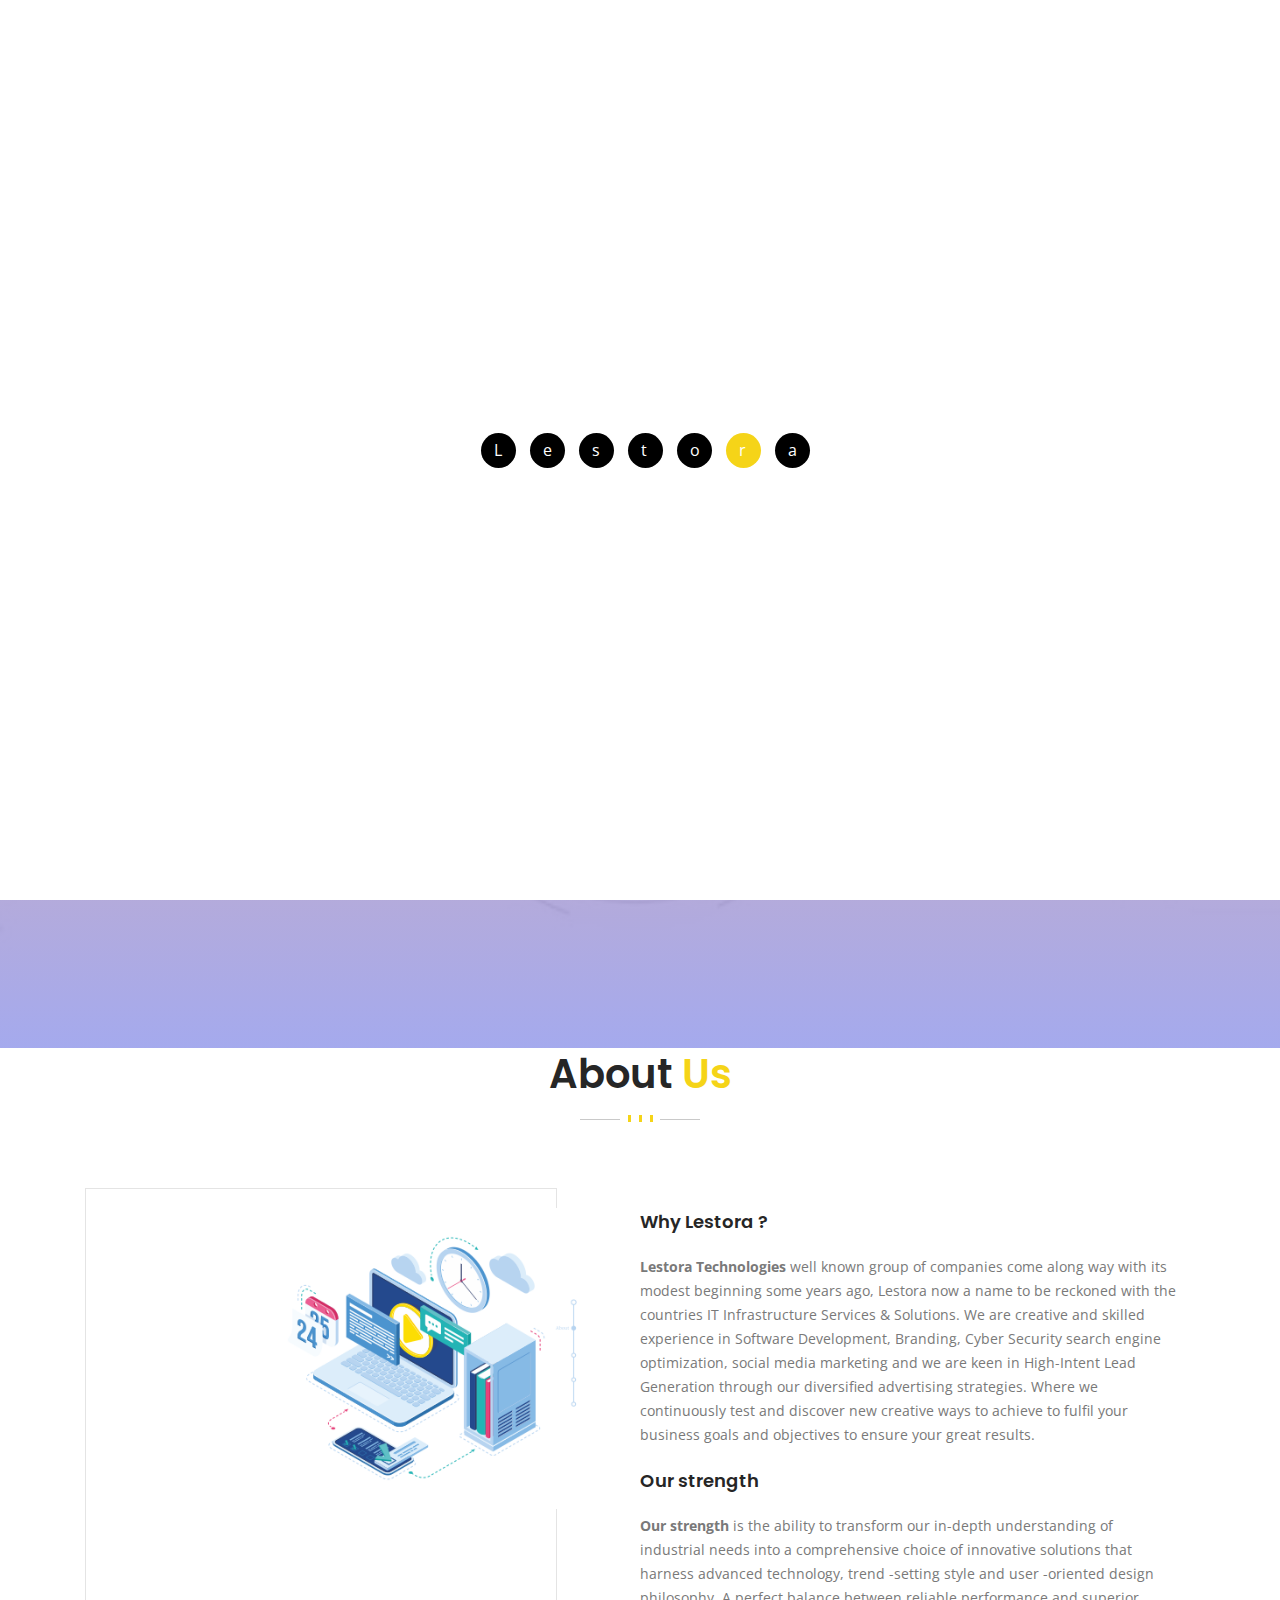
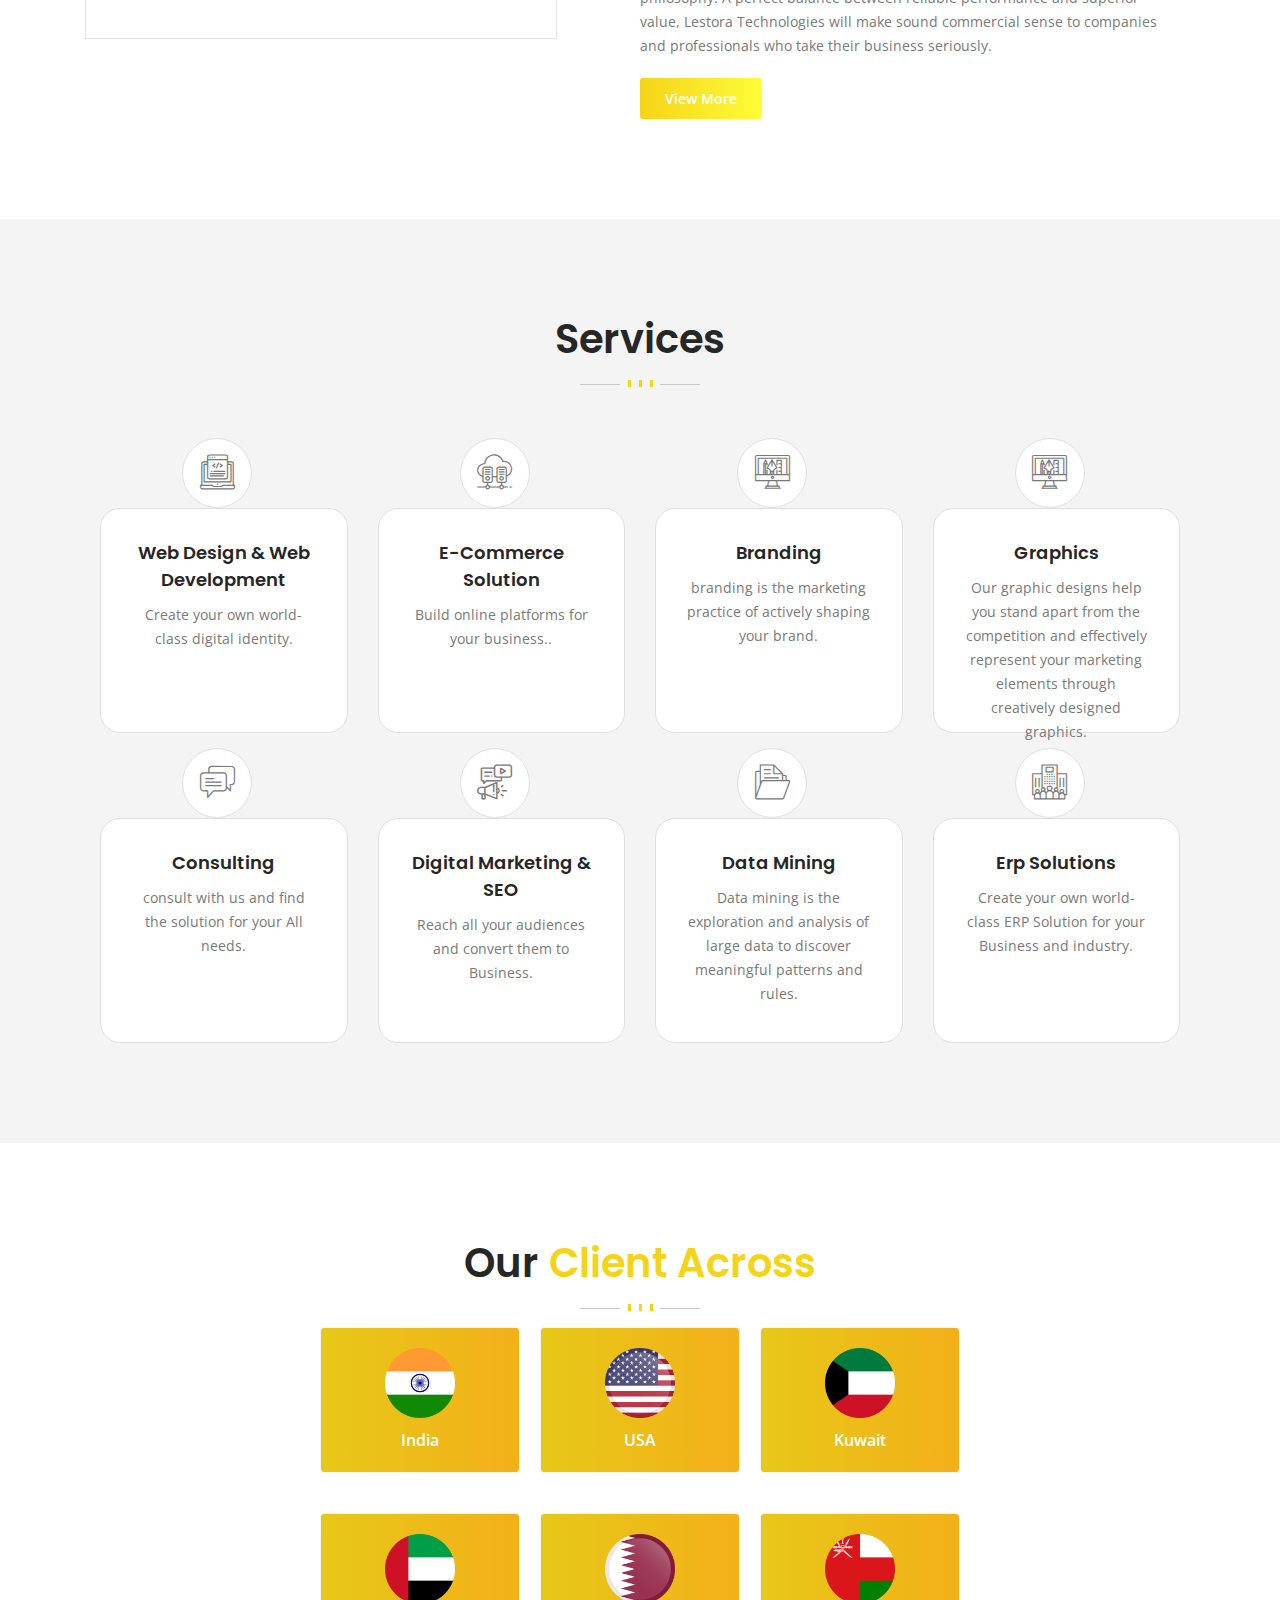
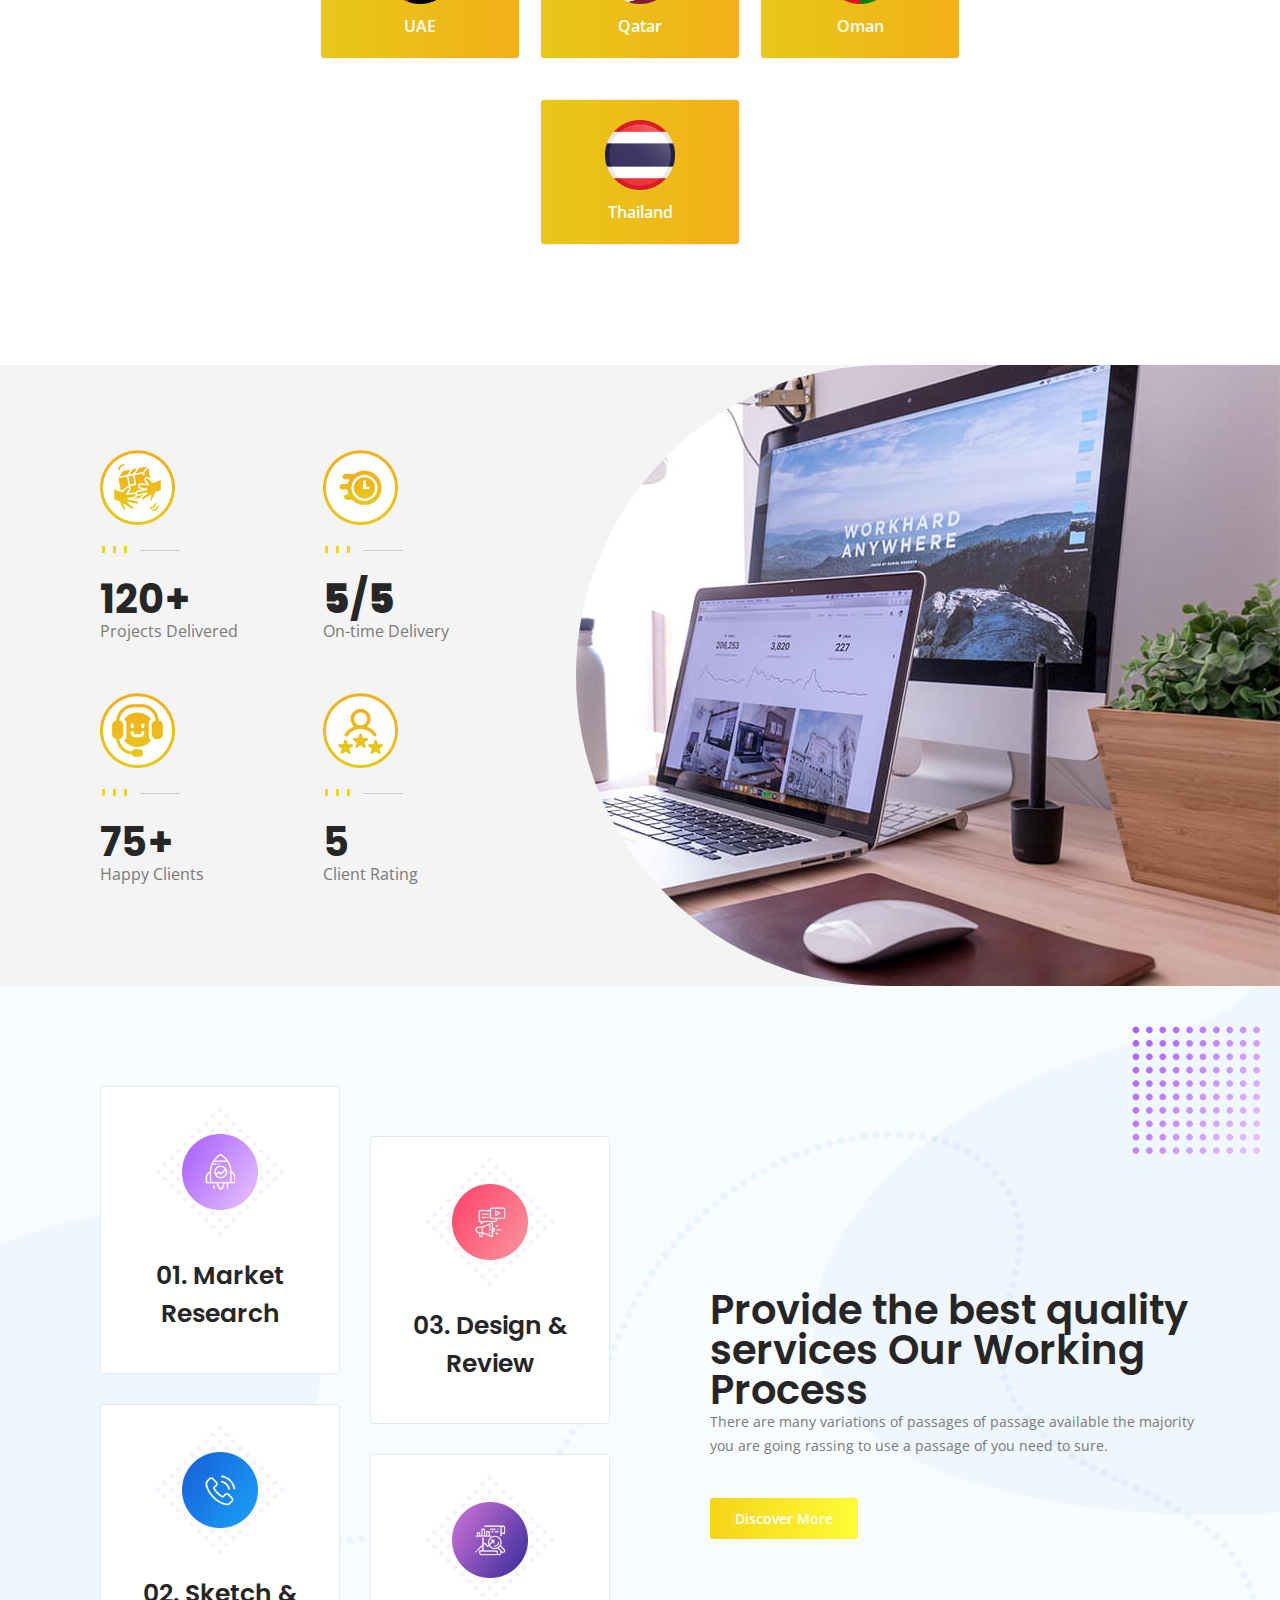
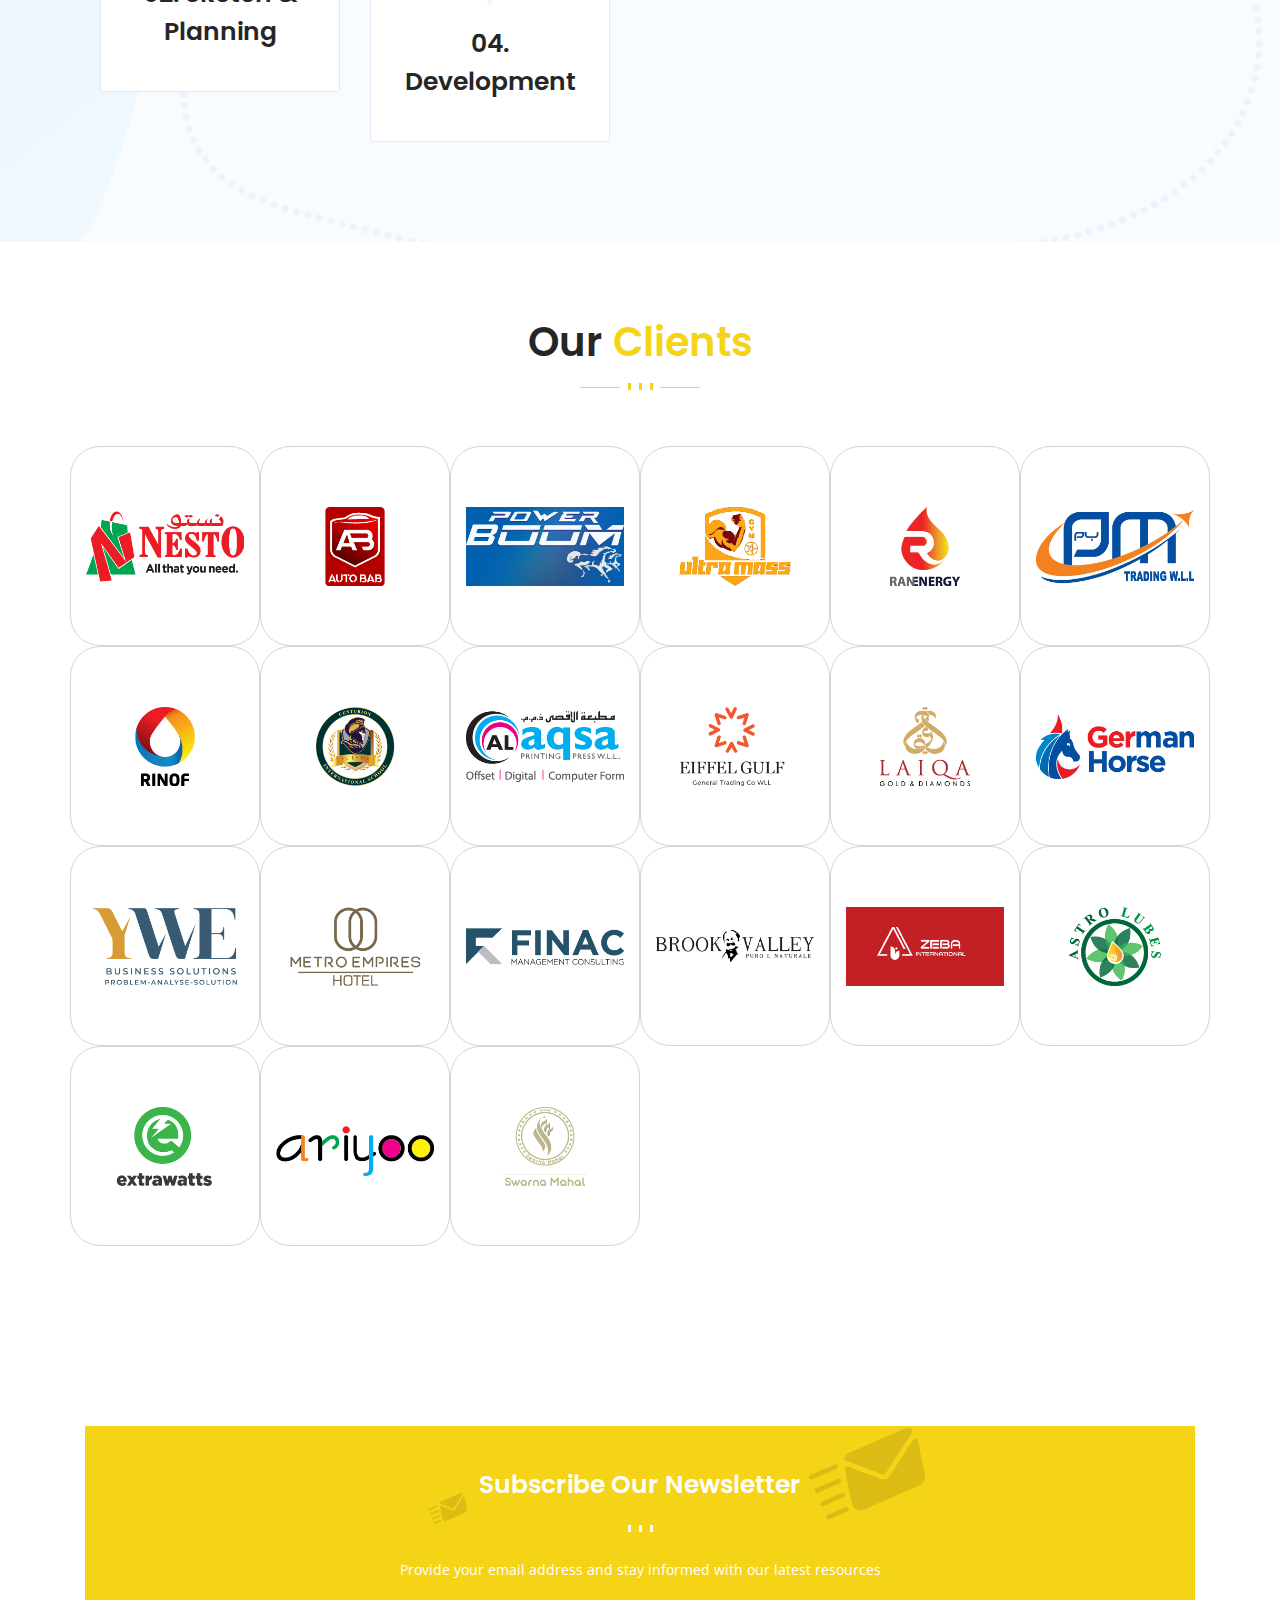
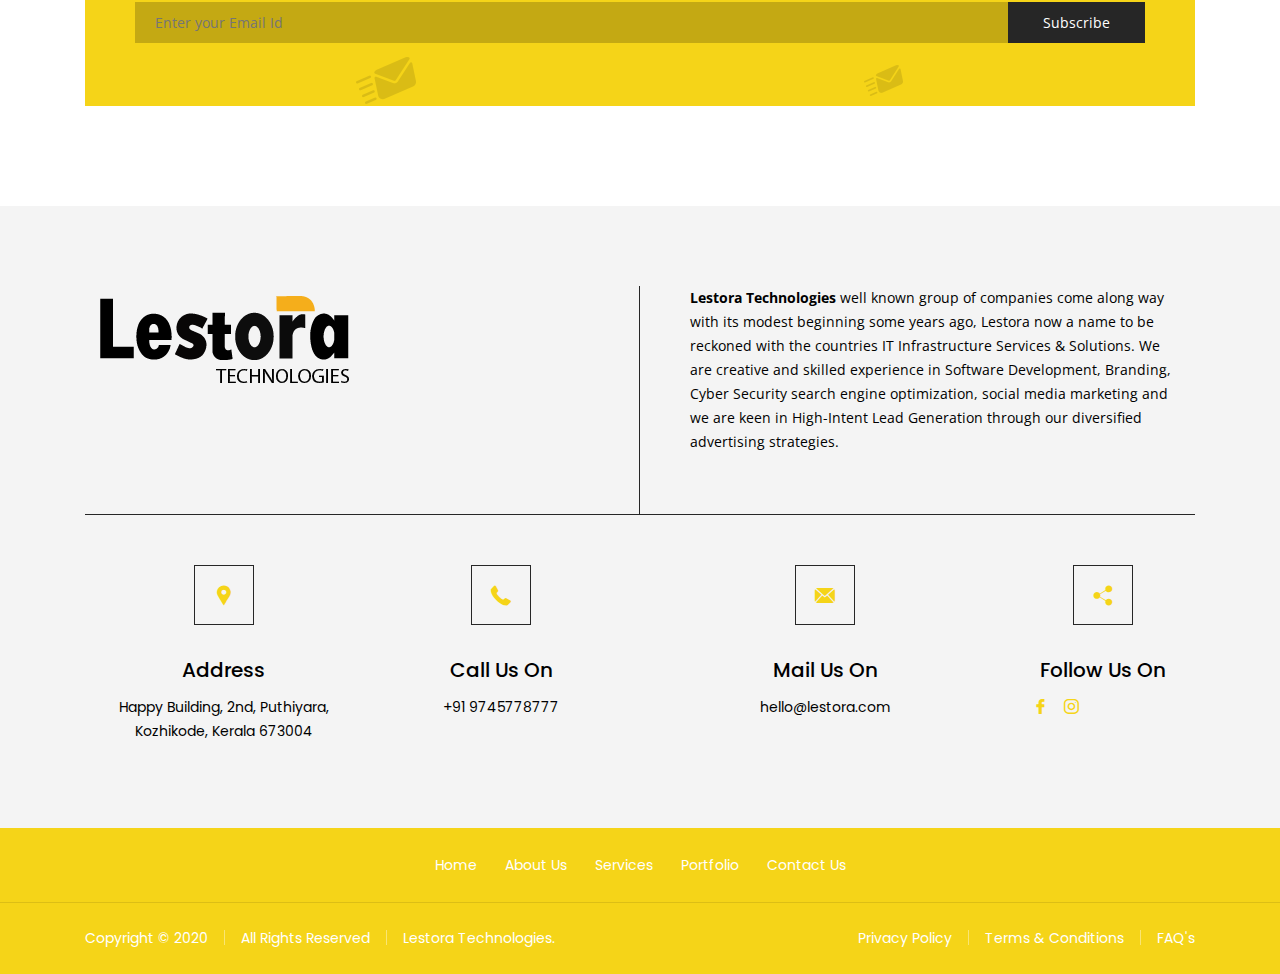
==== commit b6a67e33: "File complted" ====
--- a/index.html
+++ b/index.html
@@ -115,7 +115,7 @@
                  
                 </li>
                 <li class="nav-item ">
-                  <a class="nav-link "  href="portfolio.html">Portfolio</a>
+                  <a class="nav-link "  href="#">Portfolio</a>
                  
                 </li>
             
@@ -900,7 +900,7 @@
           <li><a href="#services" title="Services">Services</a></li>
          
           <li class="separator-pipesign white"></li>
-          <li><a href="#" title="Pages">Portfolio</a></li>
+          <li><a href="#" title="Portfolio">Portfolio</a></li>
           <li class="separator-pipesign white"></li>
           <li><a href="contact.html" title="Contact Us">Contact Us</a></li>
         </ul>
--- a/css/skin-yellow.css
+++ b/css/skin-yellow.css
@@ -1,7 +1,7 @@
  
-/*-------------------------------------- Blue color css #2285d9 ----------------------------------------*/
+/*-------------------------------------- Yellow color css #f5d418 ----------------------------------------*/
  h1 span{
-     color:#2285d9;
+     color:#f5d418;
 }
  ul,li {
      list-style: none;
@@ -14,10 +14,10 @@
      outline: none;
 }
  a.view_more:hover{
-     background: #2285d9;
+     background: #f5d418;
 }
  form .form-group button[type="submit"]{
-     background: #2285d9;
+     background: #f5d418;
 }
  .header-top.contact_info {
     background-image: -webkit-gradient(linear, left top, right top, from(#e7c818), color-stop(#f3b019), color-stop(#f3b019), to(#e7c818));
@@ -30,10 +30,10 @@
      color:#f5d418;
 }
  .nav-item.dropdown.active a{
-     color:#2285d9;
+     color:#f5d418;
 }
  .dropdown-item a:hover{
-     background-color: #2285d9;
+     background-color: #f5d418;
      color:#fff;
 }
  .navbar-toggler-icon {
@@ -45,260 +45,260 @@
      margin: 5px 0 
 }
  .owl-theme .owl-dots .owl-dot.active span, .owl-theme .owl-dots .owl-dot:hover span{
-     background:#2285d9;
+     background:#f5d418;
 }
  section#portfolio .sort-btn.active, section#portfolio .sort-btn:hover{
-     background:#2285d9 !important;
+     background:#f5d418 !important;
      border:solid 1px rgba(255, 255, 255, 0.5);
      padding:8px 24px;
 }
  section#testimonials .testimonials-slider .item .client_detail .name_designation h5{
-     color:#2285d9;
+     color:#f5d418;
 }
  .owl-carousel .owl-nav .owl-next::before {
-     color:#2285d9;
+     color:#f5d418;
 }
  .owl-carousel .owl-nav .owl-prev::before {
-     color:#2285d9;
+     color:#f5d418;
 }
  .owl-carousel .owl-nav .owl-prev:hover, .owl-carousel .owl-nav .owl-next:hover{
-     background:#2285d9 !important;
-     border-color:#2285d9;
+     background:#f5d418 !important;
+     border-color:#f5d418;
 }
  .section_heading h2 span{
-     color:#2285d9;
+     color:#f5d418;
 }
  .separator ul li{
-     background:#2285d9;
+     background:#f5d418;
 }
  .separator.left-align ul li{
      background:#f5d418;
 }
  .pagination .page-item.active .page-link, .pagination .page-link:hover{
-     background:#2285d9 !important;
-     border-color:#2285d9;
+     background:#f5d418 !important;
+     border-color:#f5d418;
 }
  .post-detail .post-status ul li i{
-     color: #2285d9;
+     color: #f5d418;
 }
  .post-detail .post-status ul li i::before{
-     color: #2285d9;
+     color: #f5d418;
 }
  .post-detail .description a{
-     color: #2285d9;
+     color: #f5d418;
 }
  .sidebar .widget .widget-content .post-item .post-content .post-status i::before {
-     color: #2285d9;
+     color: #f5d418;
 }
  .sidebar .widget .widget-content .tags ul li a:hover{
-     border: solid 1px #2285d9;
-     background:#2285d9;
+     border: solid 1px #f5d418;
+     background:#f5d418;
 }
  .chat-id p span{
      font-size: 30px;
-     color:#2285d9;
+     color:#f5d418;
 }
  .service-card.item .service_icon i::before{
-     color: #1465ac;
+     color: #f5d418;
 }
  section#services .item:hover .service-card {
-     border:#2285d9 !important;
+     border:#f5d418 !important;
  
      background:#f5d418 !important;
-     -webkit-box-shadow: 0px 15px 32px -14px rgba(34,137,217,1);
-     -moz-box-shadow: 0px 15px 32px -14px rgba(34,137,217,1);
-     box-shadow: 0px 15px 32px -14px rgba(34,137,217,1);
+     -webkit-box-shadow: 0px 15px 32px -14px rgba(245, 212, 24, 1);
+     -moz-box-shadow: 0px 15px 32px -14px rgba(245, 212, 24, 1);
+     box-shadow: 0px 15px 32px -14px rgba(245, 212, 24, 1);
 }
  .team-card.item .name_designation h5{
      display: block;
-     color:#2285d9;
+     color:#f5d418;
      font-weight: 500;
 }
  .blog_card .post-detail .posted_by a{
-     color:#2285d9;
+     color:#f5d418;
      font-weight:bold;
 }
  footer .footer_about_content a{
-     color: #2285d9;
+     color: #f5d418;
 }
  footer .contact_info i{
      color:#f5d418;
 }
  footer .newsletter h4{
-     color:#2285d9;
+     color:#f5d418;
 }
  footer .newsletter form input[type="submit"]{
-     background:#2285d9;
+     background:#f5d418;
 }
  footer .copyright a:hover{
-     color: #2285d9;
+     color: #f5d418;
 }
  section#inner-banner .inner-heading .breadcrumb li.breadcrumb-item a {
-     color: #2285d9;
+     color: #f5d418;
 }
  section#qualities .column .icon i::before{
-     color: #2285d9;
+     color: #f5d418;
 }
  section#about-detail .section_heading h4 span{
-     color: #2285d9;
+     color: #f5d418;
 }
  section#pricing .price_amount strong{
-     color: #2285d9;
+     color: #f5d418;
 }
  section#pricing .purchase a.purchase_now:hover{
-     background: #2285d9;
+     background: #f5d418;
      color: #fff;
 }
  section#pricing .ultimate{
-     background: #2285d9 !important;
-     -webkit-box-shadow: 0px 5px 32px -7px rgba(34,137,217,0.78);
-     -moz-box-shadow: 0px 5px 32px -7px rgba(34,137,217,0.78);
-     box-shadow: 0px 5px 32px -7px rgba(34,137,217,0.78);
+     background: #f5d418 !important;
+     -webkit-box-shadow: 0px 5px 32px -7px rgba(245, 212, 24, 1);
+     -moz-box-shadow: 0px 5px 32px -7px rgba(245, 212, 24, 1);
+     box-shadow: 0px 5px 32px -7px rgba(245, 212, 24, 1);
 }
  section#pricing .ultimate .purchase a.purchase_now{
-     color: #2285d9;
+     color: #f5d418;
 }
  section#portfolio_detail .about_project i::before{
      font-size: 40px;
-     color:#2285d9;
+     color:#f5d418;
 }
  section#member .meeting_content a{
-     color:#2285d9;
+     color:#f5d418;
 }
  section#team_member_detail .name_designation h3{
-     color:#2285d9;
+     color:#f5d418;
 }
  section#team_member_detail .name_designation h6{
      color:#262626;
 }
  section#team_member_detail .social_media ul li a:hover{
-     color:#2285d9;
+     color:#f5d418;
 }
  section#team_member_detail .contact-detail li i::before{
-     color:#2285d9;
+     color:#f5d418;
 }
  section#member .overlay, section#portfolio .overlay, section#counter .overlay, section#services-counter .overlay, section#work-status .overlay{
      width:100%;
      height: 100%;
-     background: rgba(34,137,217, 0.8);
+     background: rgba(245, 212, 24, 1);
      display:block;
      position:absolute;
      z-index:0;
      top:0;
 }
  .post-detail h6 a:hover, .post-detail h4 a:hover, .post-detail h5 a:hover{
-     color:#2285d9 !important;
+     color:#f5d418 !important;
 }
  section#team_member_detail .counter-column .counter_content .title{
-     color: #2285d9;
+     color: #f5d418;
 }
  section#blog-post-list .post-detail .post-status ul li i{
-     color: #2285d9;
+     color: #f5d418;
 }
  section#blog-post-list .post-detail .post-status ul li i::before{
-     color: #2285d9;
+     color: #f5d418;
 }
  section#blog-post-list .post-detail .description a{
-     color: #2285d9;
+     color: #f5d418;
 }
  section#single-post-detail .tags_share .tags ul li a:hover{
-     border: solid 1px #2285d9;
-     background:#2285d9;
+     border: solid 1px #f5d418;
+     background:#f5d418;
 }
  section#single-post-detail .tags_share .share_on .icons a i:hover::before{
-     color:#2285d9;
+     color:#f5d418;
 }
  section#single-post-detail .author_sec .about-author .name_designation h6{
-     color:#2285d9;
+     color:#f5d418;
 }
  section#single-post-detail .author_sec .about-author .social_media ul li a:hover{
-     color:#2285d9;
+     color:#f5d418;
 }
  section#single-post-detail .comments h5 span{
-     color: #2285d9;
+     color: #f5d418;
 }
  section#single-post-detail .comments ol li .visitor_description .date {
-     color:#2285d9;
+     color:#f5d418;
 }
  section#single-post-detail .comments ol li .visitor_description a{
-     color:#2285d9;
+     color:#f5d418;
 }
  section#single-post-detail .sidebar .widget .widget-content .post-item .post-content .post-status i::before {
-     color: #2285d9;
+     color: #f5d418;
 }
  .project .zoom{
-     background: rgba(34,137,217, 0.9);
+     background: rgba(245, 212, 24, 1);
 }
  .blog_card .post-img .posted_on {
-     background: rgba(34,137,217, 0.9);
+     background: rgba(245, 212, 24, 1);
 }
  section#single-post-detail .blog-detail .post-detail .about-post .special-quote{
      background:#ffece1;
      border:solid 1px #f0c9b1;
 }
  section#contact-us .contact-detail .contact-card .icon i::before{
-     color: #2285d9;
+     color: #f5d418;
 }
  section#contact-us .mid-content .description span{
-     color: #2285d9;
+     color: #f5d418;
 }
  section#contact-us .info ul li .icon i:before{
-     color:#2285d9;
+     color:#f5d418;
 }
  section#contact-us .form-header{
-     background:#2285d9;
+     background:#f5d418;
 }
  section#faq #accordion button.btn-link span{
-     color:#2285d9;
+     color:#f5d418;
 }
  section#page-not-found .error-content h4 {
-     color:#2285d9;
+     color:#f5d418;
 }
  section#page-not-found .error-content a{
-     background: #2285d9;
+     background: #f5d418;
 }
  .separator ul li{
-     background:#2285d9;
+     background:#f5d418;
 }
  .section_heading h1 span, .section_heading h2 span{
-     color:#2285d9;
+     color:#f5d418;
 }
  header .contact_info .mail-call i::before {
-     color:#2285d9;
+     color:#f5d418;
      font-size: 16px;
      margin-right:10px;
 }
  section#about-us .qualities .column .icon i::before {
-     color:#2285d9;
+     color:#f5d418;
 }
  section#services .item:hover .service-card {
-     border:#2285d9;
-     background:#2285d9;
-     -webkit-box-shadow: 0px 15px 32px -14px rgba(34,137,217,1);
-     -moz-box-shadow: 0px 15px 32px -14px rgba(34,137,217,1);
-     box-shadow: 0px 15px 32px -14px rgba(34,137,217,1);
+     border:#f5d418;
+     background:#f5d418;
+     -webkit-box-shadow: 0px 15px 32px -14px rgba(245, 212, 24, 1);
+     -moz-box-shadow: 0px 15px 32px -14px rgba(245, 212, 24, 1);
+     box-shadow: 0px 15px 32px -14px rgba(245, 212, 24, 1);
 }
  .team-card .name_designation h5 a{
-     color:#2285d9;
+     color:#f5d418;
 }
  section#counter .counter-column .count_icon i::before{
-     color:#2285d9;
+     color:#f5d418;
 }
  footer .contact-info ul li .icon i::before{
-     color:#2285d9;
+     color:#f5d418;
 }
  footer .contact-info ul li .detail .content {
-     color:#2285d9;
+     color:#f5d418;
 }
  footer .bottom {
      background-color:#f5d418;
 }
  section#member .meeting_icon::before{
-     border-color: transparent #2285d9;
+     border-color: transparent #f5d418;
 }
 
  section#member .meeting_icon {
-     background: #2285d9;
+     background: #f5d418;
 }
  .separator ul li{
      background:#f5d418;
@@ -320,48 +320,48 @@
      background:url('../img/newsletter-icon.png') no-repeat center center, #f5d418;
 }
  section#quick-connect .quick-info .content .sub-heading{
-     color: #2285d9;
+     color: #f5d418;
 }
  section#pricing .ultimate .features ul li{
-     border-bottom: solid 1px #1868ac;
+     border-bottom: solid 1px #f5d418;
 }
  footer.index-3 .section_heading span{
-     color: #2285d9;
+     color: #f5d418;
 }
  footer.index-3 .latest-news .post-item .post-content .post-status {
-     color: #2285d9;
+     color: #f5d418;
 }
  footer.index-3 .contact-info .icon i::before{
-     color: #2285d9;
+     color: #f5d418;
 }
  footer.index-3 a.view_more:hover {
-     background: #2285d9;
-     border-color:#2285d9;
+     background: #f5d418;
+     border-color:#f5d418;
 }
  .slider.index-3 .caption a.view_more{
-     background-color: #2285d9;
-     border:solid 1px #2285d9;
+     background-color: #f5d418;
+     border:solid 1px #f5d418;
 }
  .slider.index-3 .caption a.contact_us:hover{
      color:#fff;
-     background-color: #2285d9;
-     border-color:#2285d9;
+     background-color: #f5d418;
+     border-color:#f5d418;
 }
  section#pricing .ultimate .purchase a.purchase_now, section#pricing .ultimate .purchase a:hover.purchase_now{
-     color: #2285d9;
+     color: #f5d418;
 }
  header .hamburger-inner, header .hamburger-inner::before, header .hamburger-inner::after {
-     background-color: #2285d9;
+     background-color: #f5d418;
 }
  .slider.index-3 .carousel-control-next-icon:hover, .slider.index-3 .carousel-control-prev-icon:hover {
-     border:solid 1px #2285d9;
+     border:solid 1px #f5d418;
 }
  section#blog_post.index-3 .post-detail .description a.view_more:hover {
-     background-color:#2285d9;
-     border-color:#2285d9;
+     background-color:#f5d418;
+     border-color:#f5d418;
 }
  section#services.index-3 .service_icon {
-     background:#2285d9;
-     border:solid 1px #2285d9;
+     background:#f5d418;
+     border:solid 1px #f5d418;
 }
  --- a/css/style.css
+++ b/css/style.css
@@ -549,7 +549,7 @@
      display: inline-block;
      width: 35px;
      height: 35px;
-     margin: 0 10px 0 10px;
+     margin: 0 0px 0 10px;
      padding-top:5px;
      padding-left:13px;
      border-radius: 50%;
@@ -971,7 +971,7 @@
 }
 /*---- Clients ----*/
  div#client {
-     background:url(../img/parallax_4.jpg) 50% 0 no-repeat fixed;
+     background:url(../img/parallax_1.jpg) 50% 0 no-repeat fixed;
      margin: 0 auto;
      height:auto;
      padding:80px 0px;
@@ -4132,11 +4132,11 @@
  #map {
      width: 100%;
      height:500px;
-     -webkit-filter: grayscale(100%);
+     /* -webkit-filter: grayscale(100%);
      -moz-filter: grayscale(100%);
      -ms-filter: grayscale(100%);
      -o-filter: grayscale(100%);
-     filter: grayscale(100%);
+     filter: grayscale(100%); */
 }
  #map iframe {
      width: 100%;
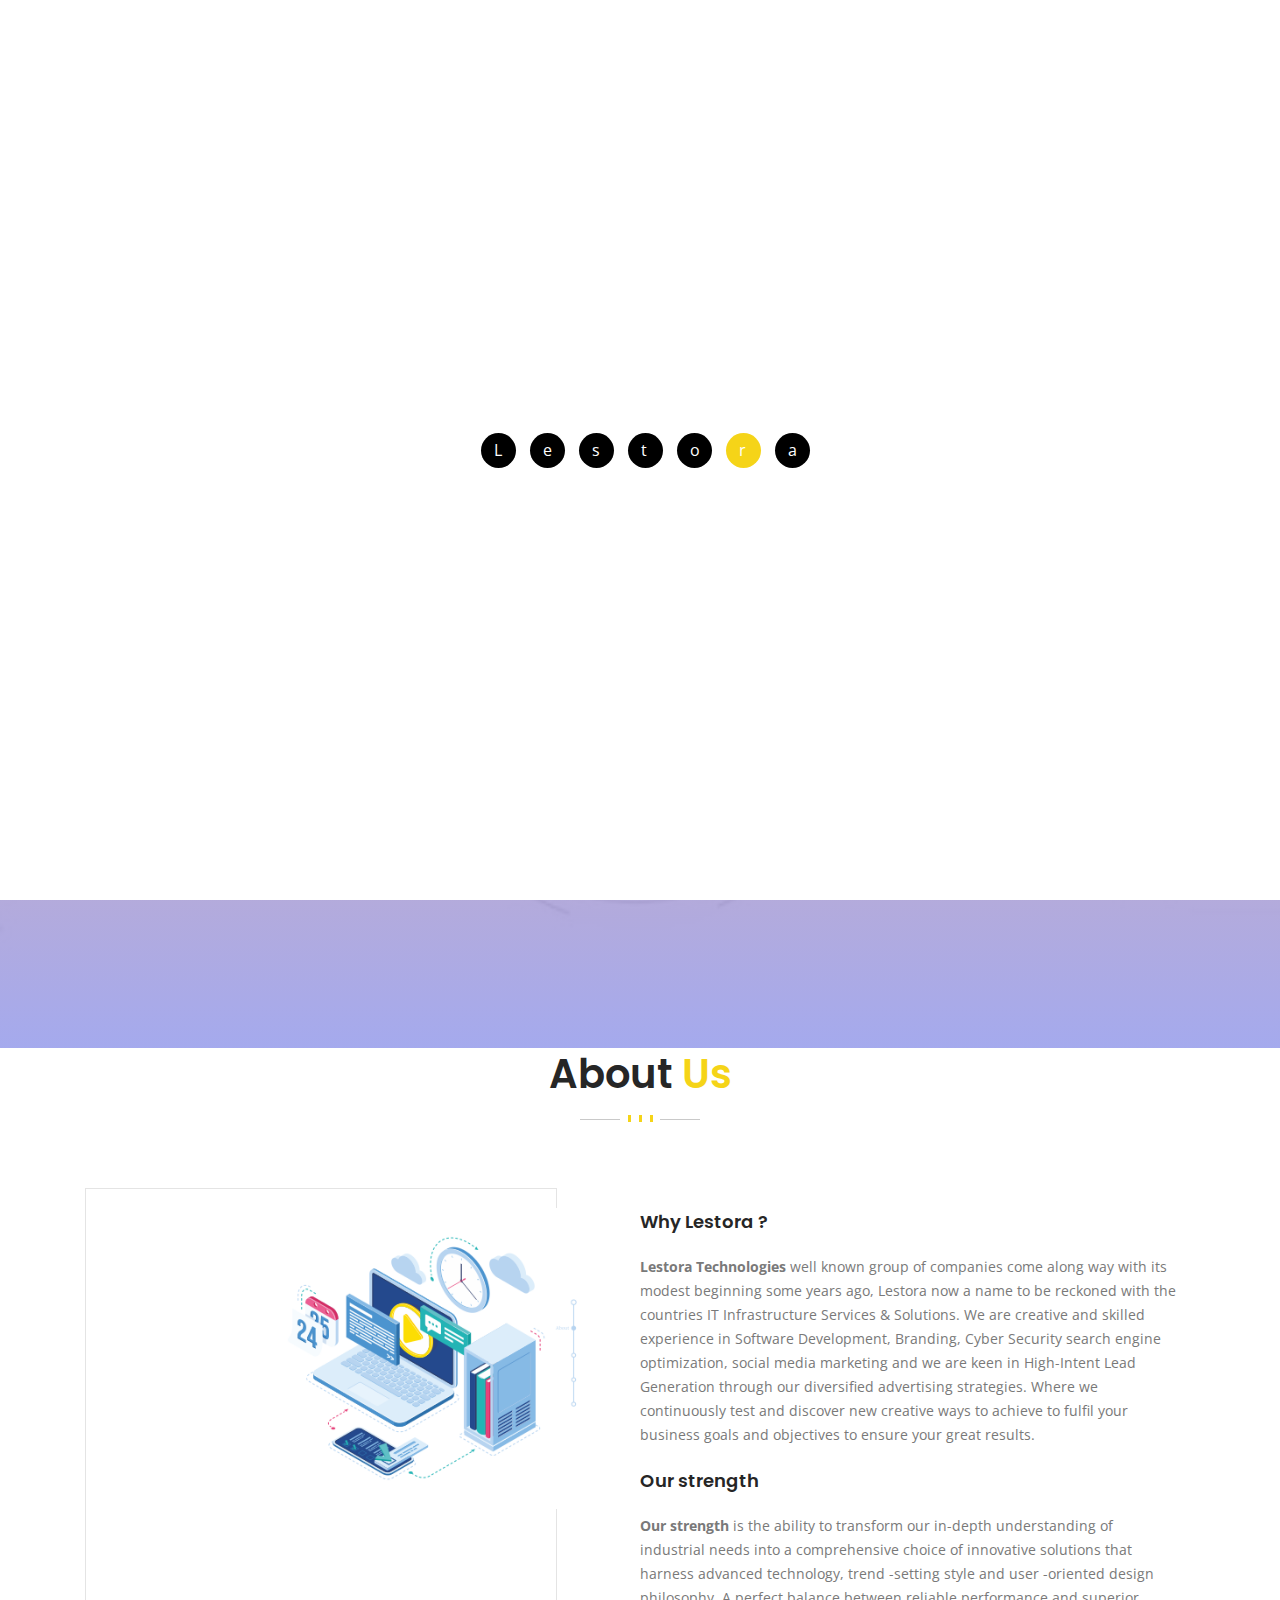
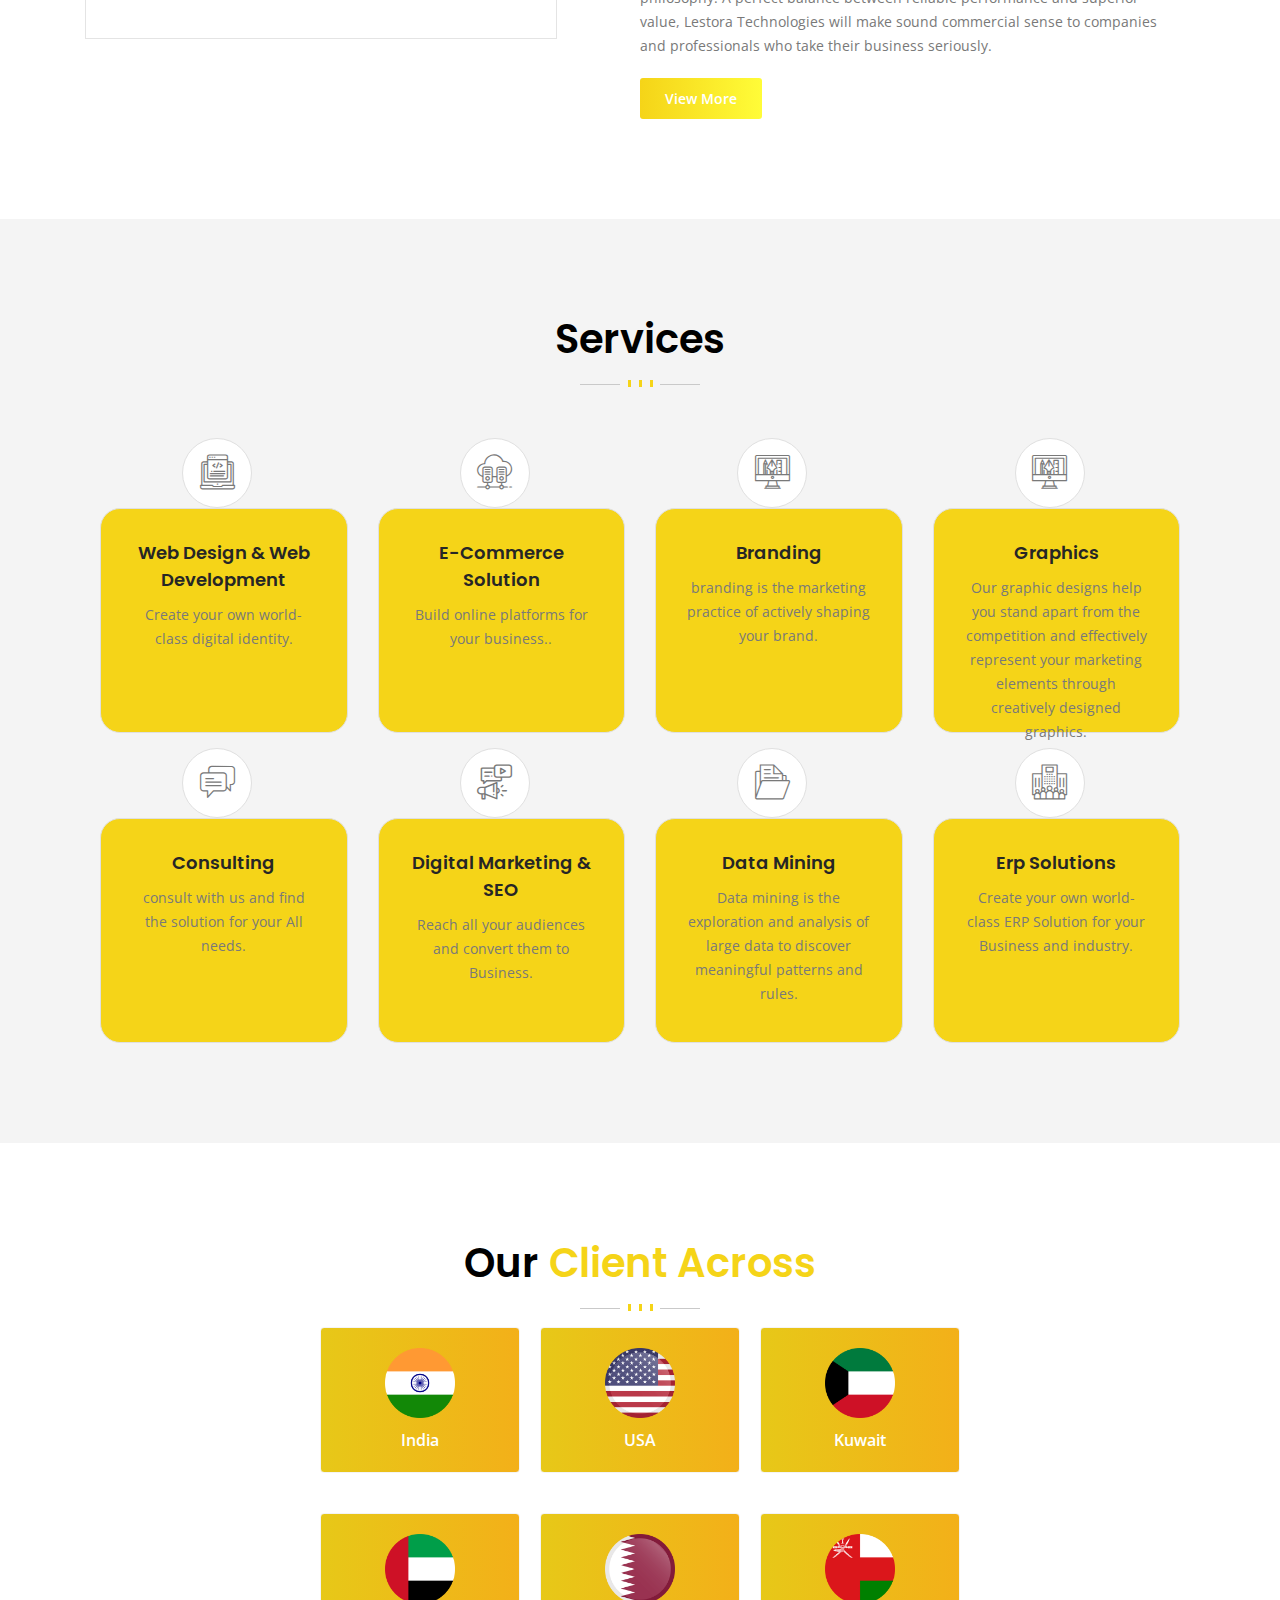
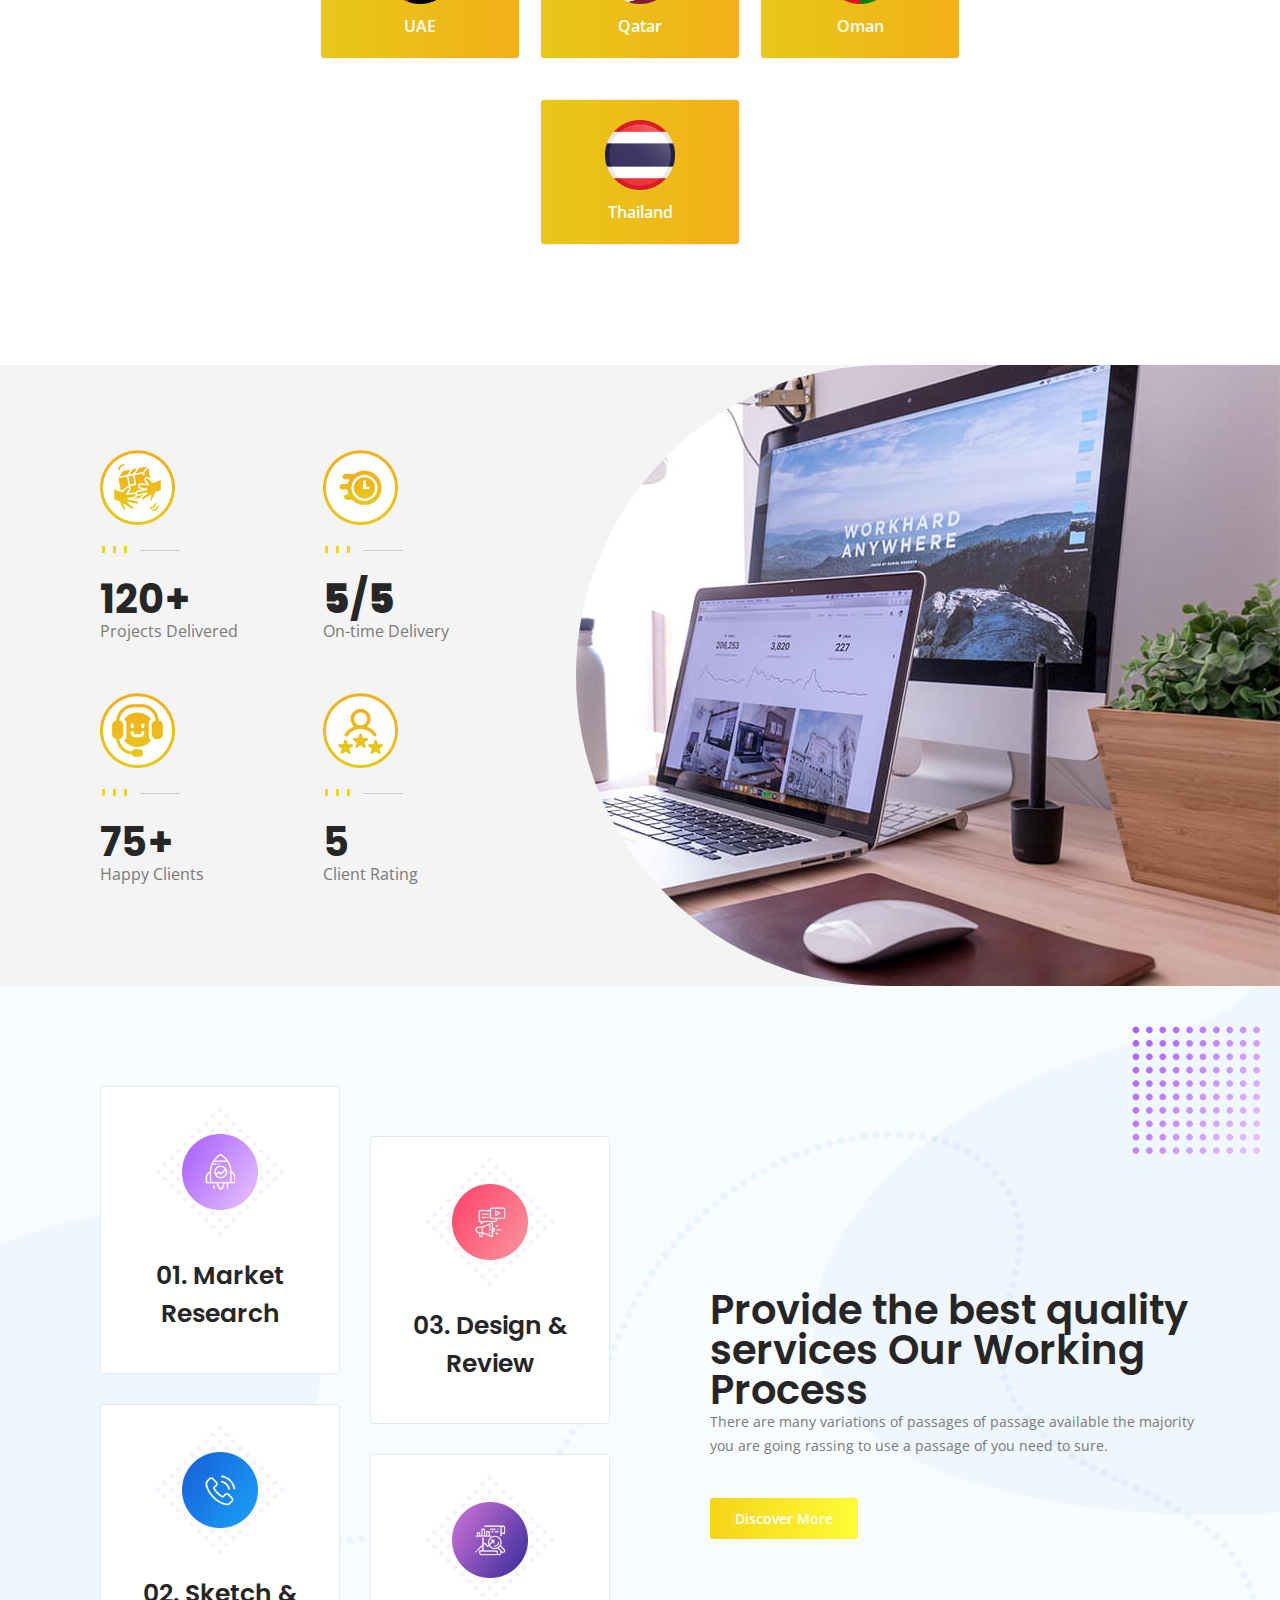
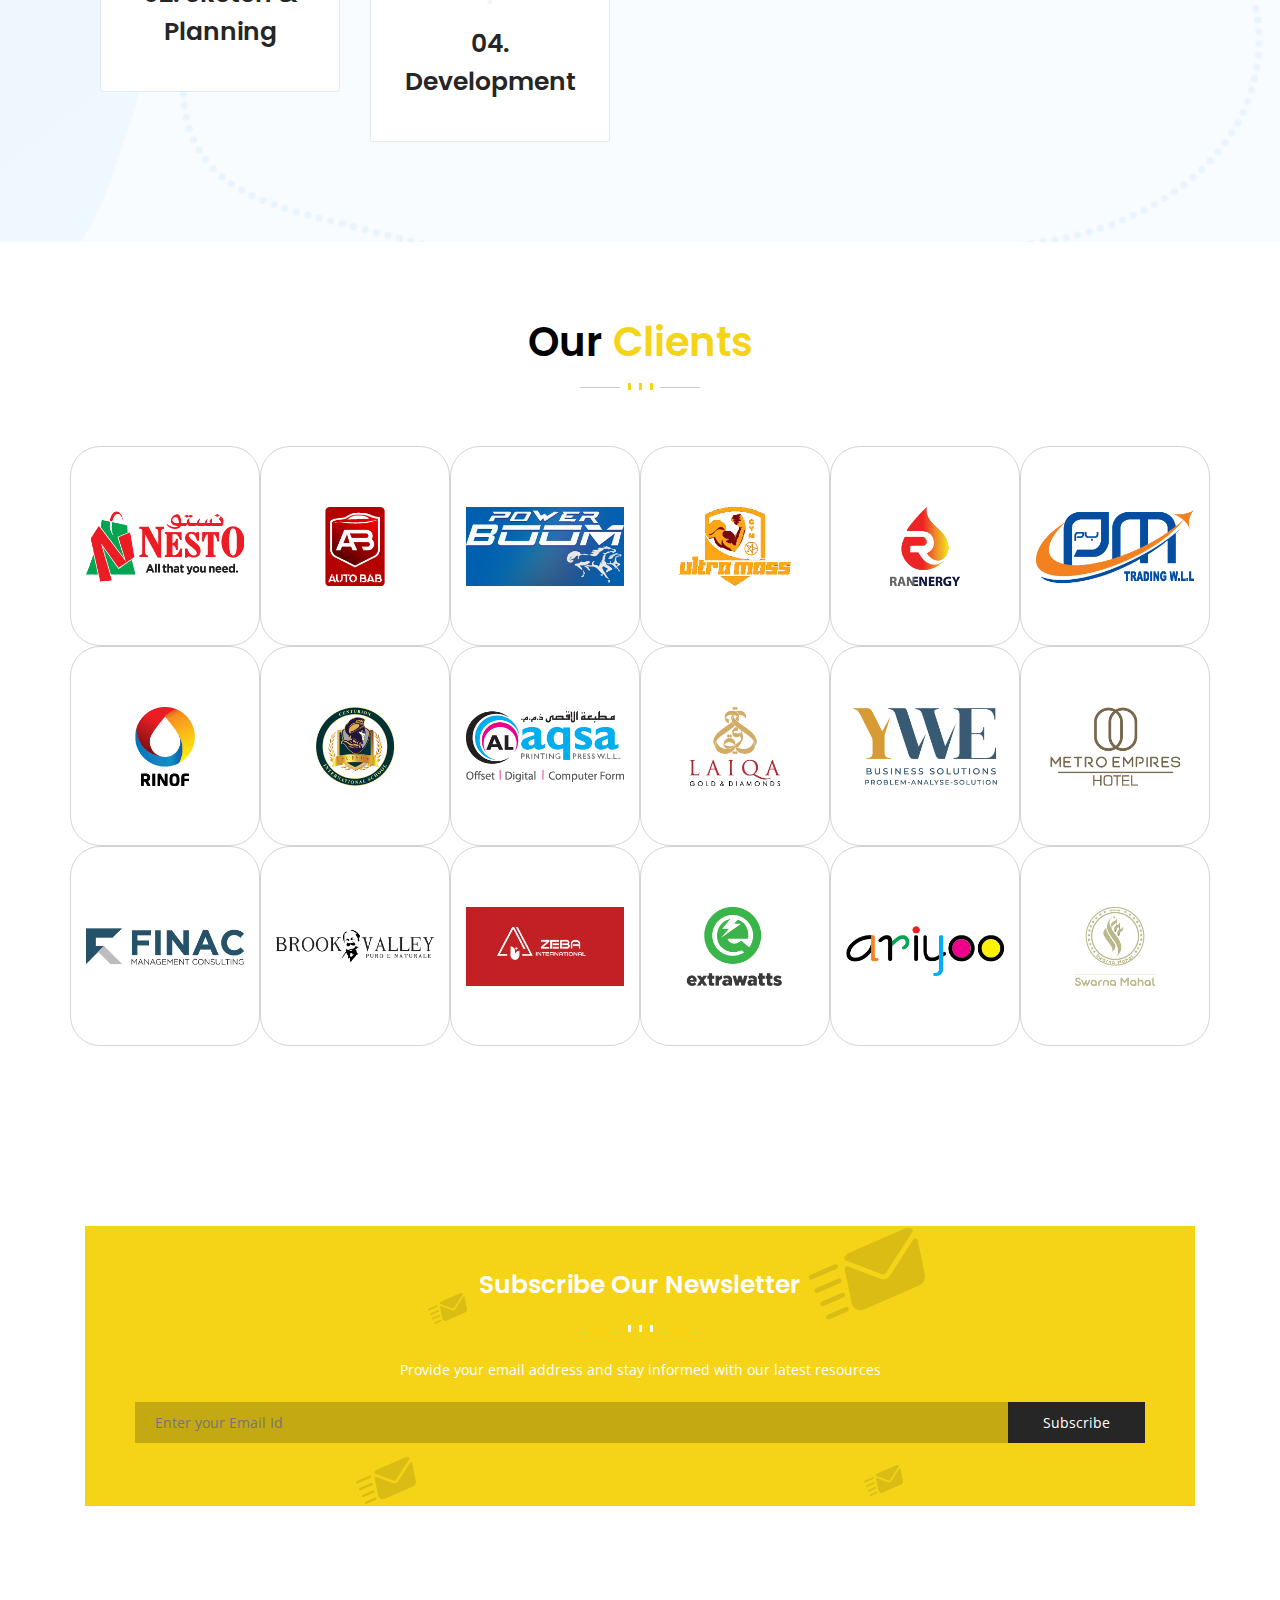
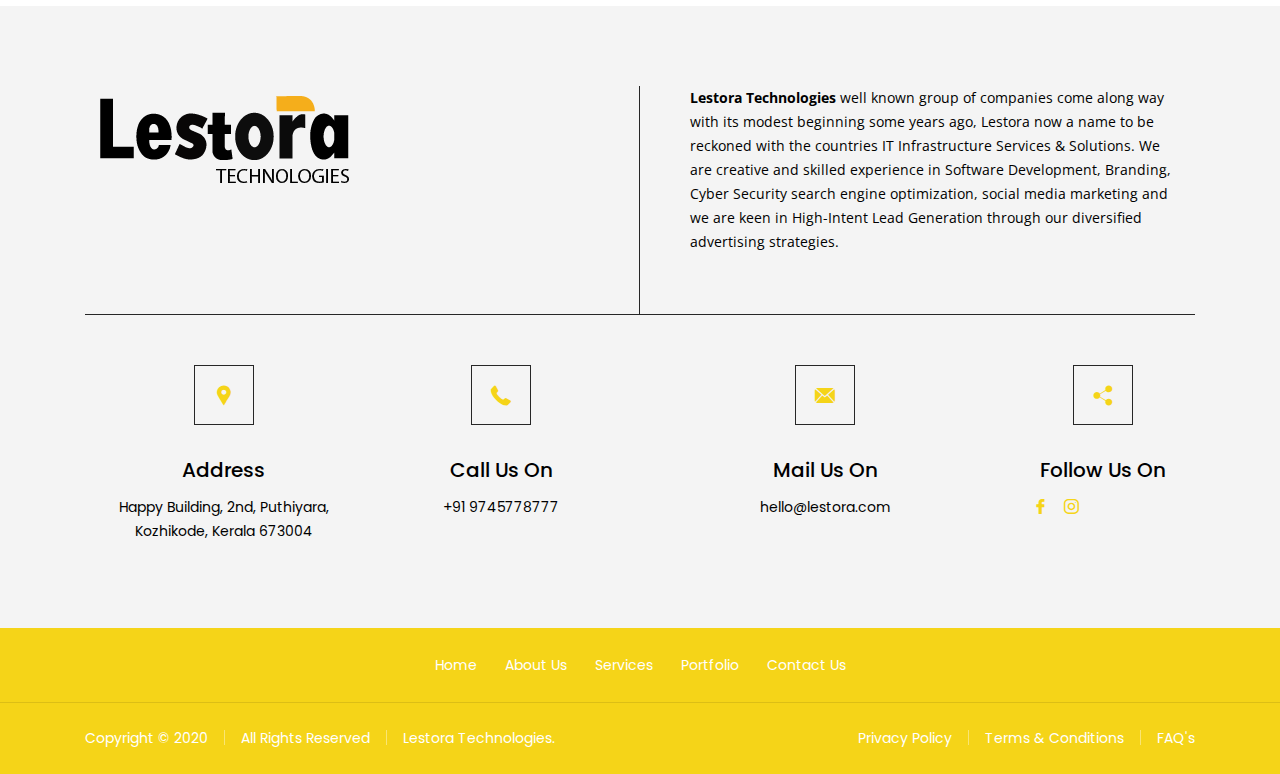
==== commit dfa93618: "brand modified" ====
--- a/index.html
+++ b/index.html
@@ -90,7 +90,7 @@
 
             <!-- Brand -->
             <h2 class="nav-brand">
-              <a class="navbar-brand" href="index.html" title="Bizler"><img src="img/web-logo-01.png" alt="" /></a>
+              <a class="navbar-brand" href="/" title="Lestora"><img src="img/web-logo-01.png" alt="" /></a>
             </h2>
 
             <button class="navbar-toggler" type="button" data-toggle="collapse" data-target="#nav-content" aria-controls="nav-content"
@@ -103,7 +103,7 @@
              <div class="main-menu collapse navbar-collapse" id="nav-content">
               <ul class="navbar-nav">
                 <li class="nav-item active">
-                  <a class="nav-link "  href="index.html">Home</a>
+                  <a class="nav-link "  href="/">Home</a>
                
                 </li>
                  <li class="nav-item ">
@@ -177,55 +177,7 @@
   
   <!-- ====== Slider End ====== --> 
   
-   
-<!-- ====== Qualities Start ====== -->
-    <!-- <section id="qualities" class="index-3">
-    <div class="container">
-    <div class="col-lg-12 col-md-12 col-sm-12 col-xs-12">
-    <div class="content">
-    <div class="col-lg-3 col-md-6 col-sm-6 col-xs-12 column">
-    <div class="icon"><i class="flat flaticon-reward"></i></div>
-    <div class="heading">
-    <h5>We are Professional</h5>
-    </div>
-    <div class="description">
-    <p>Lorem Ipsum has been the industry's standard dummy text ever since the 1500s </p>
-    </div>
-    </div>
-    <div class="col-lg-3 col-md-6 col-sm-6 col-xs-12 column">
-    <div class="icon"><i class="flat flaticon-certificate"></i></div>
-    <div class="heading">
-    <h5>Licensed and Certified</h5>
-    </div>
-    <div class="description">
-    <p>Lorem Ipsum has been the industry's standard dummy text ever since the 1500s </p>
-    </div>
-    </div>
-    <div class="col-lg-3 col-md-6 col-sm-6 col-xs-12 column">
-    <div class="icon"><i class="flat flaticon-enterprise"></i></div>
-    <div class="heading">
-    <h5>Number 1 Company</h5>
-    </div>
-    <div class="description">
-    <p>Lorem Ipsum has been the industry's standard dummy text ever since the 1500s </p>
-    </div>
-    </div>
-    <div class="col-lg-3 col-md-6 col-sm-6 col-xs-12 column">
-    <div class="icon"><i class="flat flaticon-working-team"></i></div>
-    <div class="heading">
-    <h5>Leading Provider</h5>
-    </div>
-    <div class="description">
-    <p>Lorem Ipsum has been the industry's standard dummy text ever since the 1500s </p>
-    </div>
-    </div>
-    
-    </div>
-    </div>
-    </div>
-
-</section> -->
-<!-- ====== Qualities End ====== --> 
+ 
   <!-- ====== About Us Start ====== -->
   <section id="about-us" class="index-3">
     <div class="container">
@@ -258,7 +210,7 @@
   
   <!-- ====== Services Start ====== -->
 
-  <section id="services" class="index-2 pdb-70 gray-bg ">
+<section id="services" class="index-2 pdb-70 service-bg ">
     <div class="container">
       <div class="section_heading">
         <h2>Services</h2>
@@ -278,7 +230,7 @@
                 <div class="service_icon"><i class="flat flaticon-web-design"></i></div>
                 <div class="service_detail">
                   <h5>Web Design & Web Development</h5>
-                  <p>Create your own world-class digital identity. </p>
+                  <p class="">Create your own world-class digital identity. </p>
                 </div>
               </div>
               </div>
@@ -671,14 +623,7 @@
       </div>
       </div>
 
-      <div class="logo-wrapper col-6 col-sm-3 col-md-2 col-xs-6">
-        <div class="fuller">
-          <a class="full-anchor" href="#" target="_blank"></a>
-        </div>
-        <div class="">
-        <img src="img/brand/client-logo-300x150-18.png">
-      </div>
-      </div>
+     
 
       <div class="logo-wrapper col-6 col-sm-3 col-md-2 col-xs-6">
         <div class="fuller">
@@ -689,14 +634,7 @@
       </div>
       </div>
 
-      <div class="logo-wrapper col-6 col-sm-3 col-md-2 col-xs-6">
-        <div class="fuller">
-          <a class="full-anchor" href="#" target="_blank"></a>
-        </div>
-        <div class="">
-        <img src="img/brand/client-logo-300x150-10.png">
-      </div>
-      </div>
+     
 
       <div class="logo-wrapper col-6 col-sm-3 col-md-2 col-xs-6">
         <div class="fuller">
@@ -743,14 +681,7 @@
       </div>
       </div>
 
-      <div class="logo-wrapper col-6 col-sm-3 col-md-2 col-xs-6">
-        <div class="fuller">
-          <a class="full-anchor" href="#" target="_blank"></a>
-        </div>
-        <div class="">
-        <img src="img/brand/client-logo-300x150-22.png">
-      </div>
-      </div>
+     
 
       <div class="logo-wrapper col-6 col-sm-3 col-md-2 col-xs-6">
         <div class="fuller">
@@ -893,7 +824,7 @@
     <div class="container">
       <div class="navigation">
         <ul>
-          <li><a href="index.html" title="Homepage">Home</a></li>
+          <li><a href="/" title="Homepage">Home</a></li>
           <li class="separator-pipesign white"></li>
           <li><a href="#about-us" title="About Us">About Us</a></li>
           <li class="separator-pipesign white"></li>
@@ -914,7 +845,7 @@
             <span class="separator-pipesign white"></span>
             All Rights Reserved
             <span class="separator-pipesign white"></span>
-            <a href="index.html">Lestora Technologies.</a></div>
+            <a href="/">Lestora Technologies.</a></div>
           <div class="col-lg-6 col-md-6 col-sm-12 col-xs-12 text-right"> <a href="javascript:void(0)">Privacy Policy</a>
             <span class="separator-pipesign white"></span>
             <a href="javascript:void(0)">Terms &amp; Conditions</a>
--- a/css/skin-yellow.css
+++ b/css/skin-yellow.css
@@ -104,7 +104,7 @@
  section#services .item:hover .service-card {
      border:#f5d418 !important;
  
-     background:#f5d418 !important;
+     background:#ffffff !important;
      -webkit-box-shadow: 0px 15px 32px -14px rgba(245, 212, 24, 1);
      -moz-box-shadow: 0px 15px 32px -14px rgba(245, 212, 24, 1);
      box-shadow: 0px 15px 32px -14px rgba(245, 212, 24, 1);
--- a/css/style.css
+++ b/css/style.css
@@ -115,6 +115,14 @@
  .gray-bg{
      background: #f4f4f4;
 }
+.service-bg{
+  
+        /* background:url(../img/light1.png) fixed; */
+        background: #f4f4f4;
+       
+       
+    
+}
  .card_mr_bt {
      margin-bottom: 30px;
 }
@@ -350,7 +358,7 @@
 }
  .section_heading h2{
      font-size: 40px;
-     color:#262626;
+     color:#000000;
      line-height: 1;
 }
  .section_heading .heading_content{
@@ -771,7 +779,7 @@
      color:#fff;
 }
  .service-card:hover .service_detail h5{
-     color:#fff;
+     color:#262626;
 }
  .service-card:hover .service_detail p{
      color:#fff;
@@ -978,6 +986,7 @@
      position: relative;
      overflow:hidden;
 }
+
  div#client .container{
      z-index: 2;
      position: relative;
@@ -1471,7 +1480,8 @@
 }
  section#services.index-2 .service-card{
      border-radius:20px;
-     background:#fff;
+     /* background:#fff; */
+     background: #f5d418;
      border:solid 1px #e0e0e0;
      transition: all 0.5s ease;
 }
@@ -1482,7 +1492,7 @@
      background:#707070;
 }
  section#services .item:hover .service-card h5 a, section#services .item:hover .service-card p{
-     color:#fff;
+     color:#707070;
 }
 /*---- Counter ----*/
  section#work-status.index-2 {
